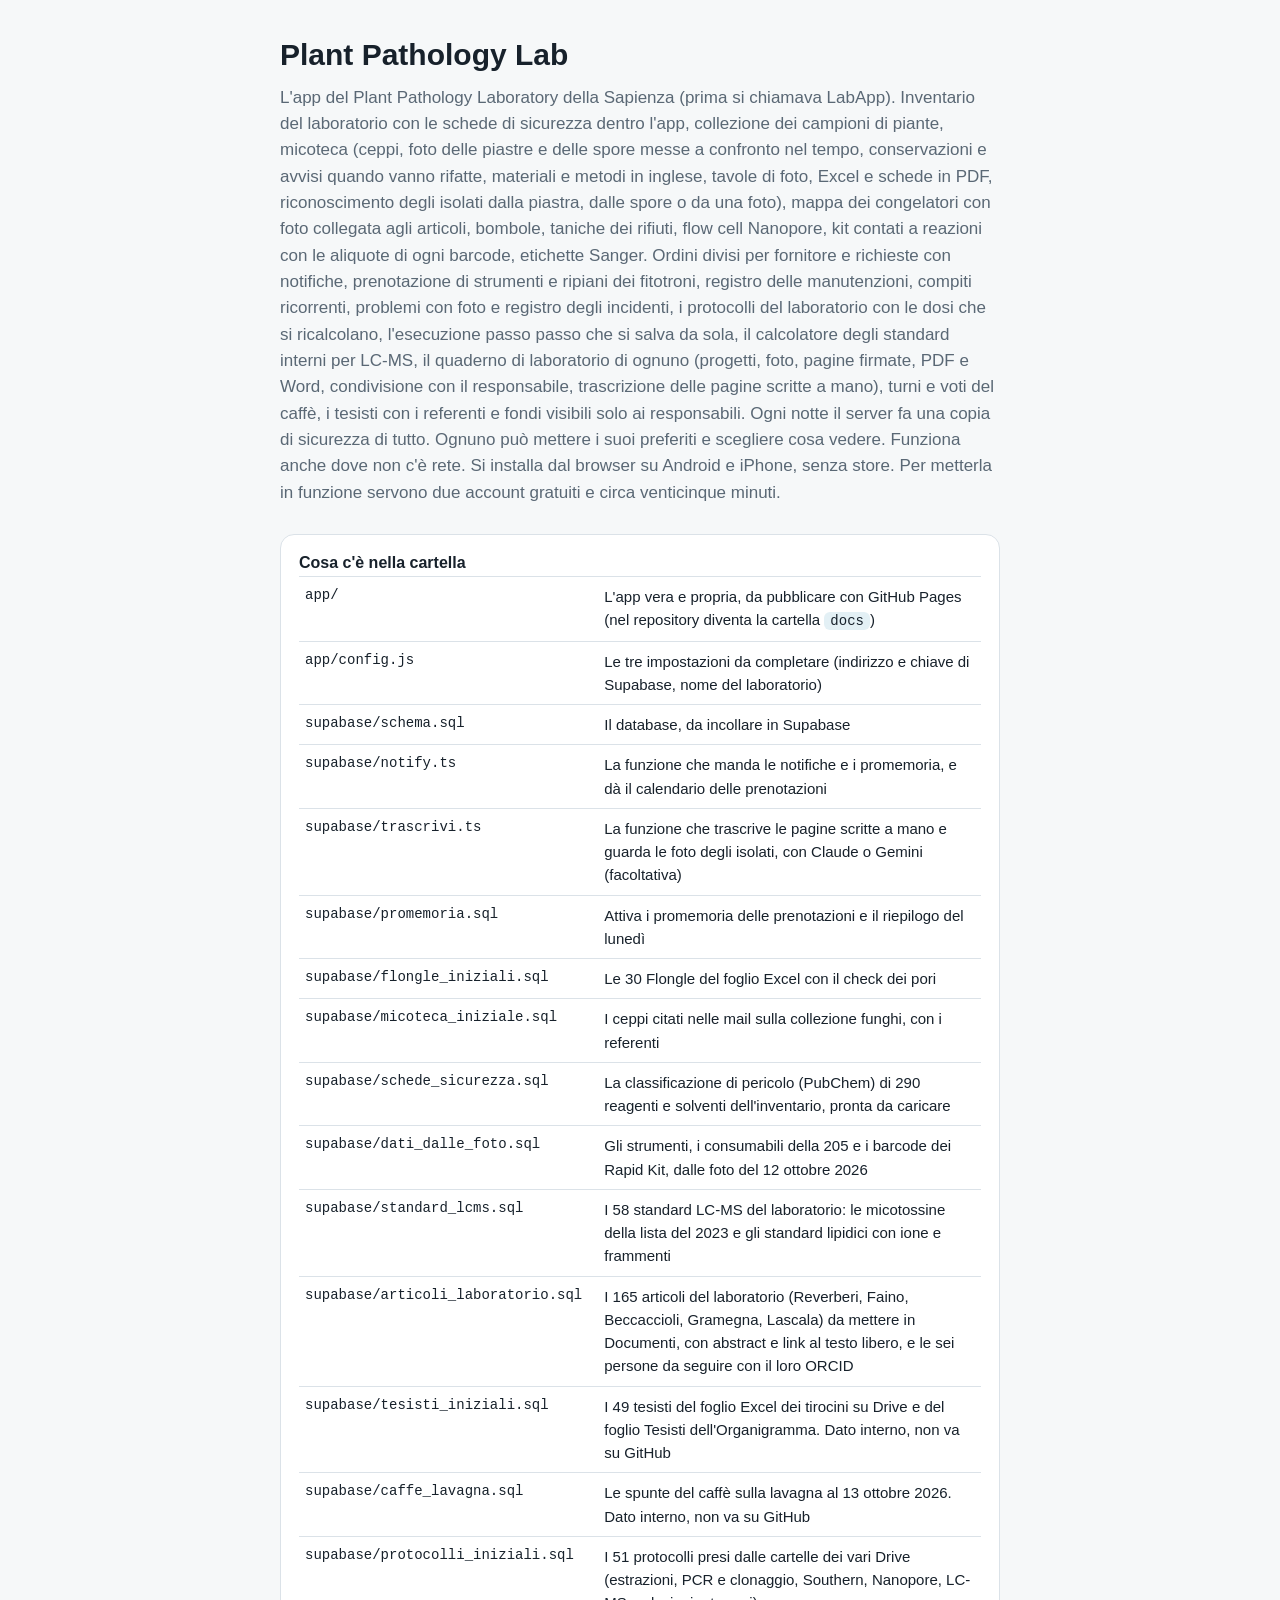
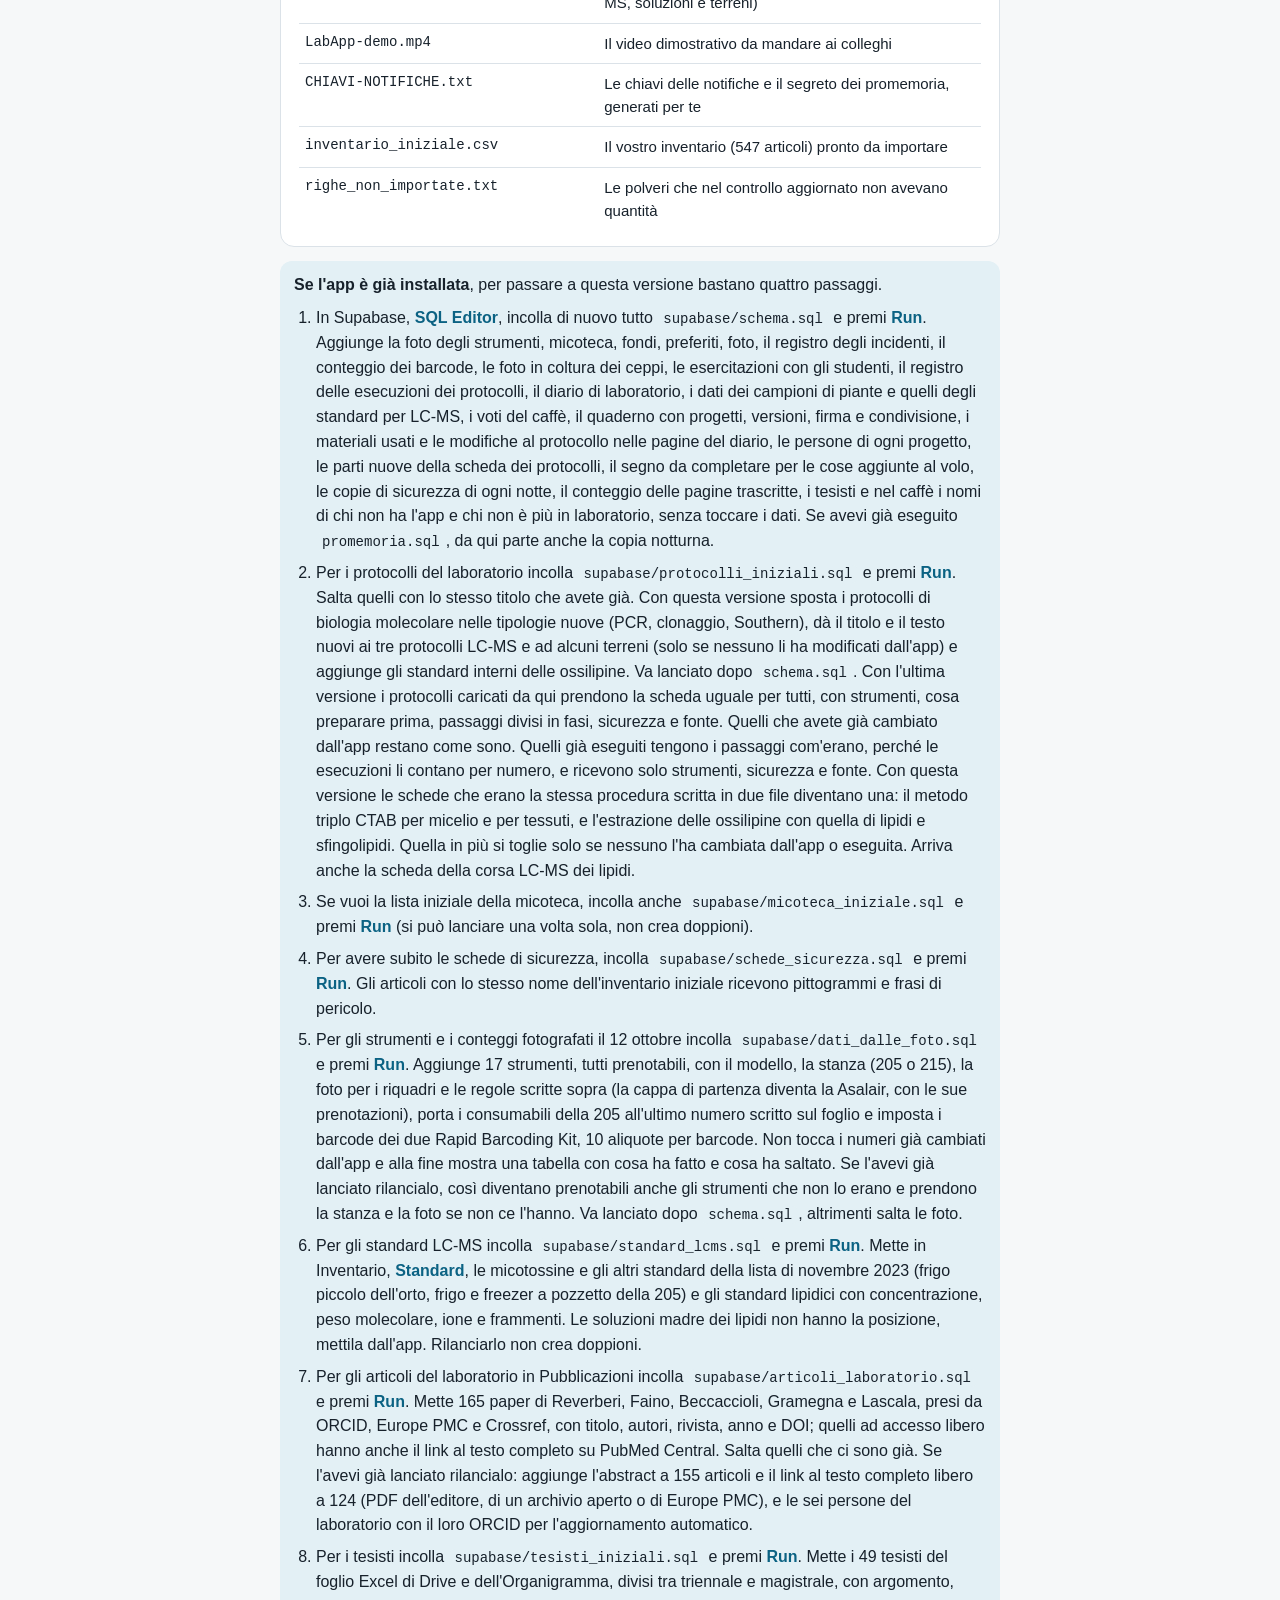
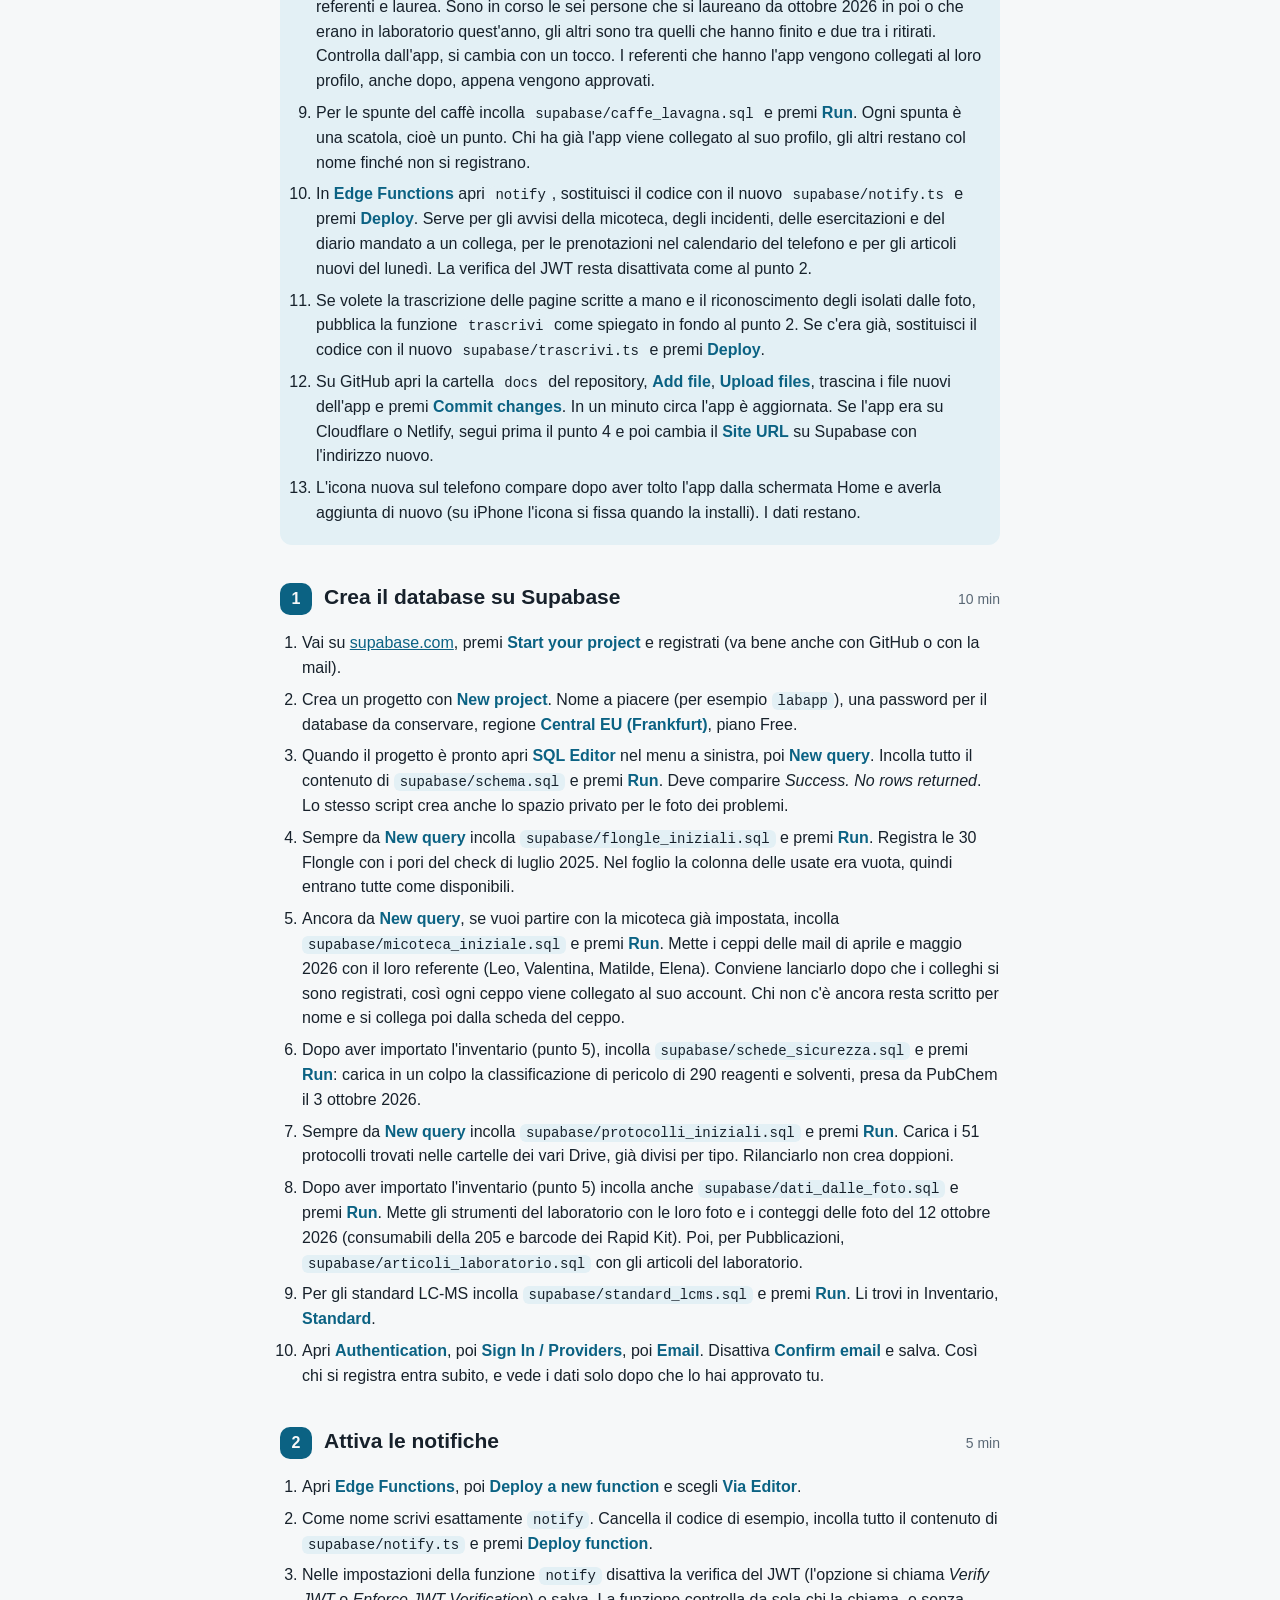
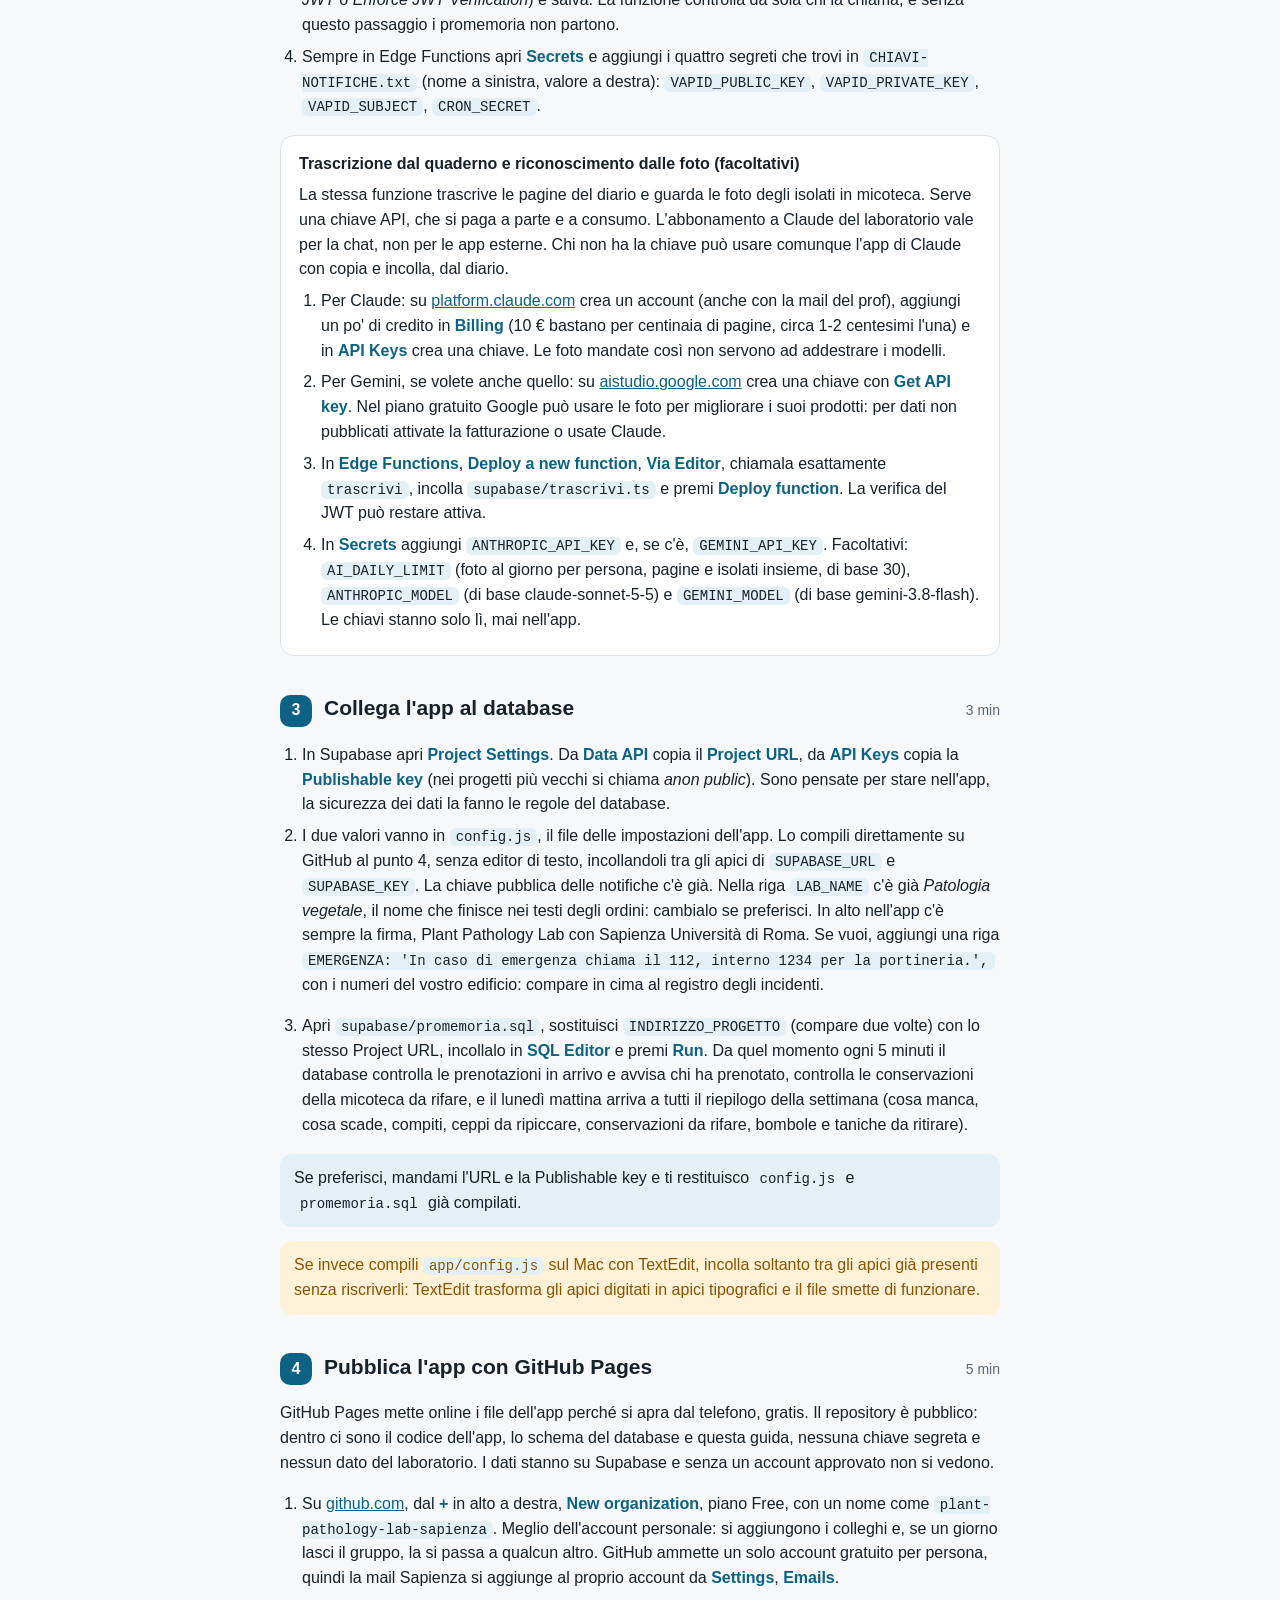
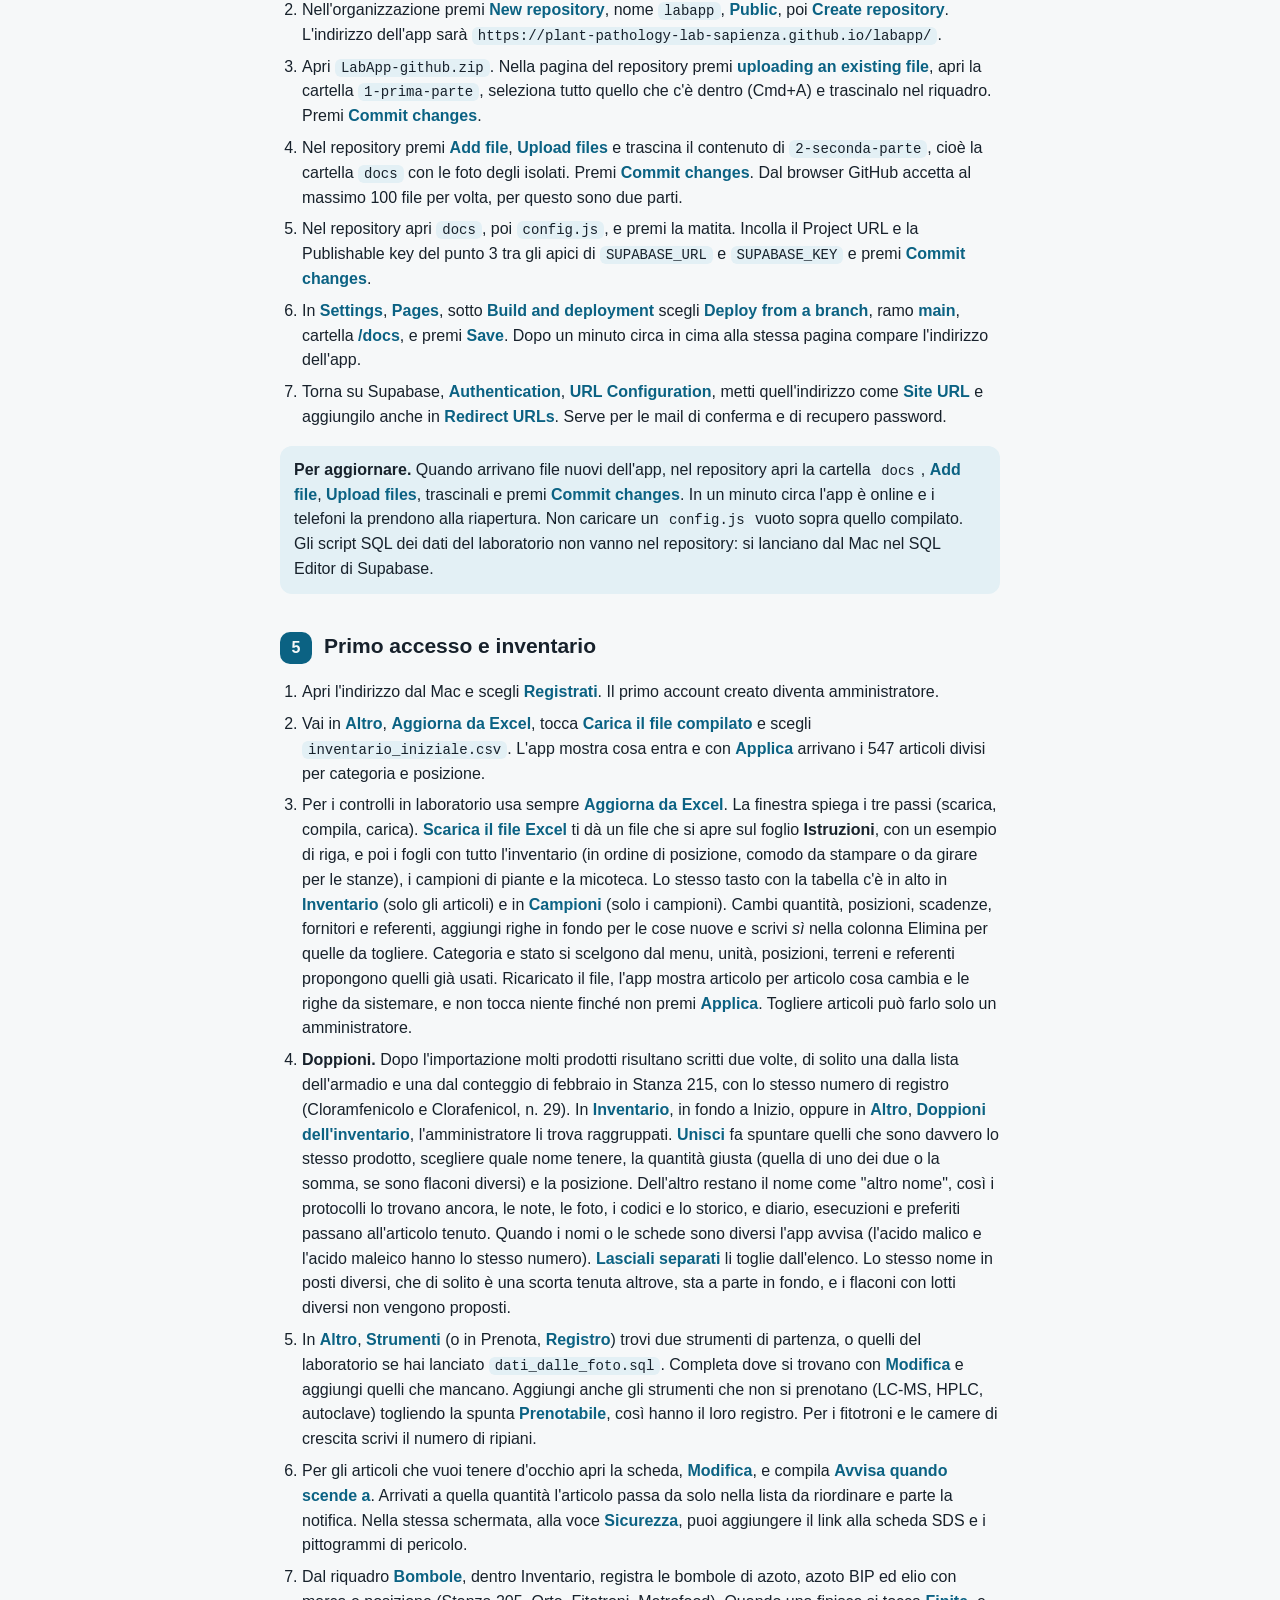
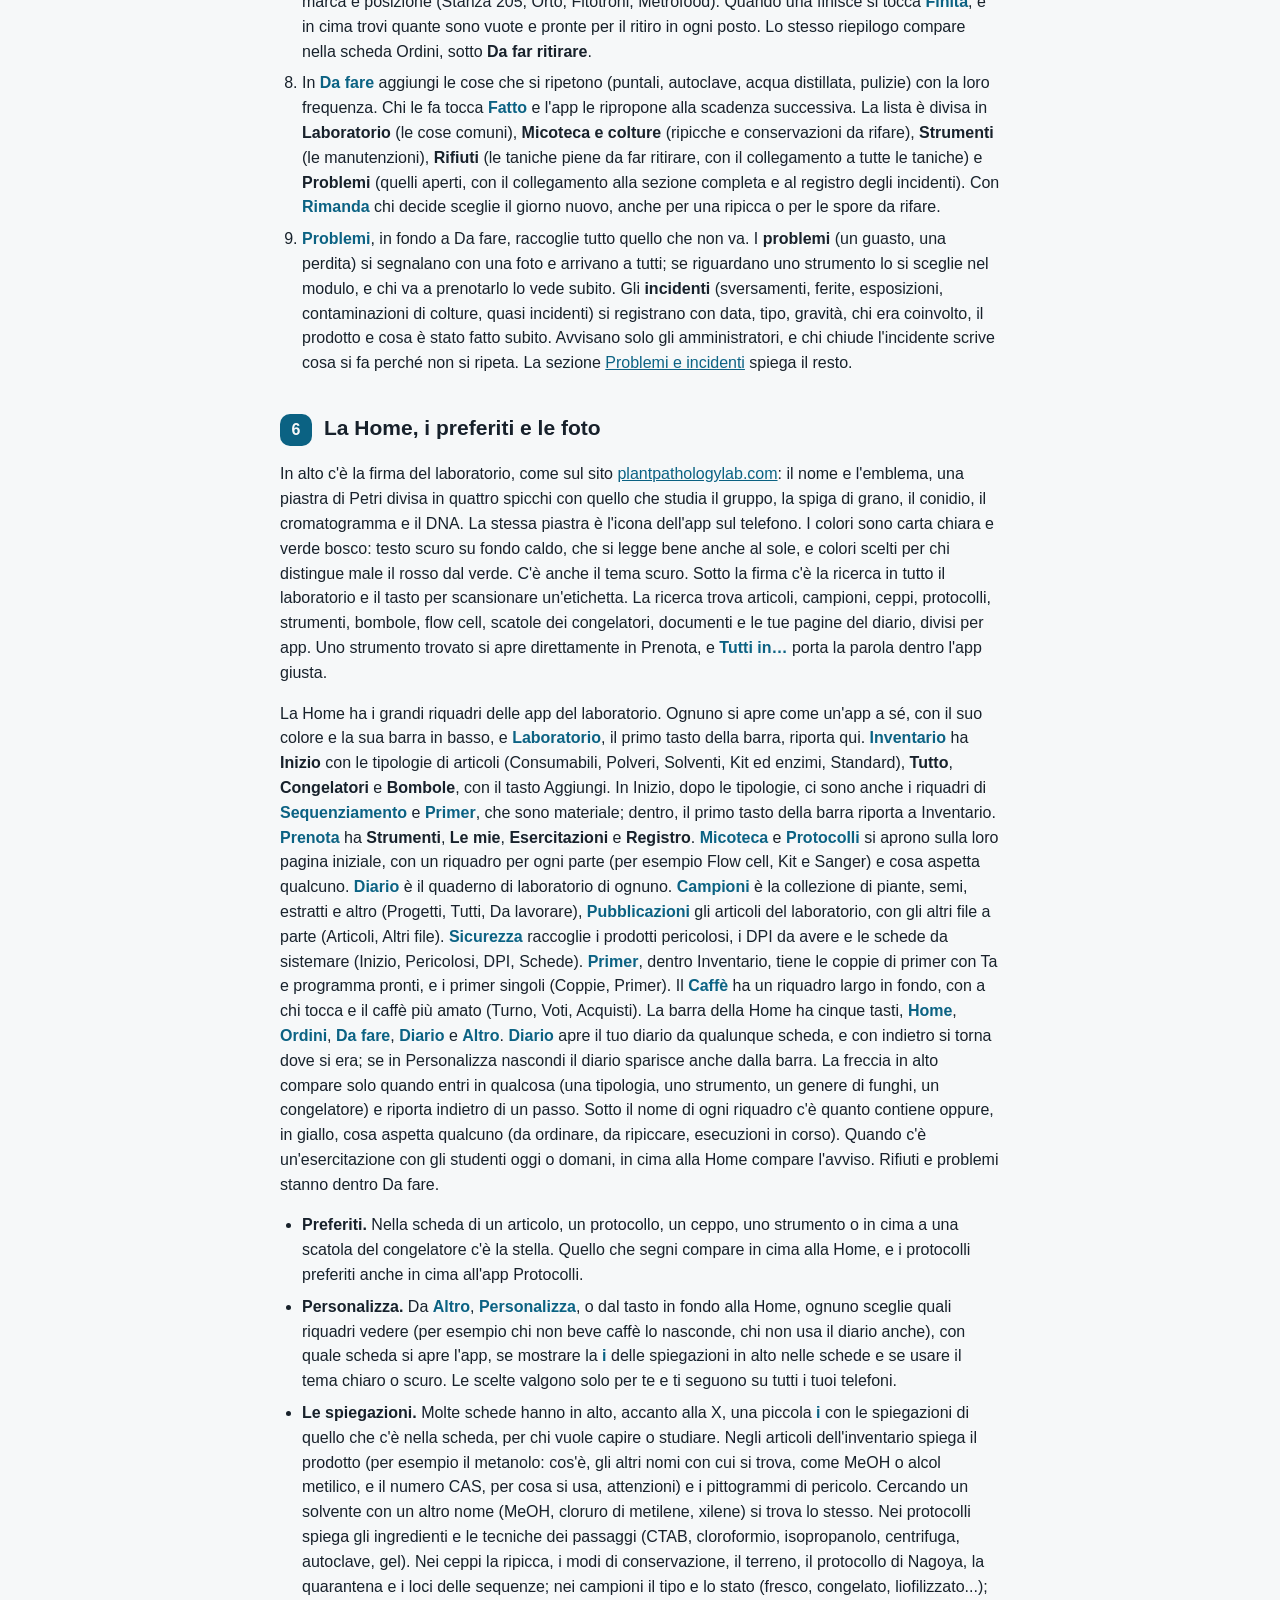
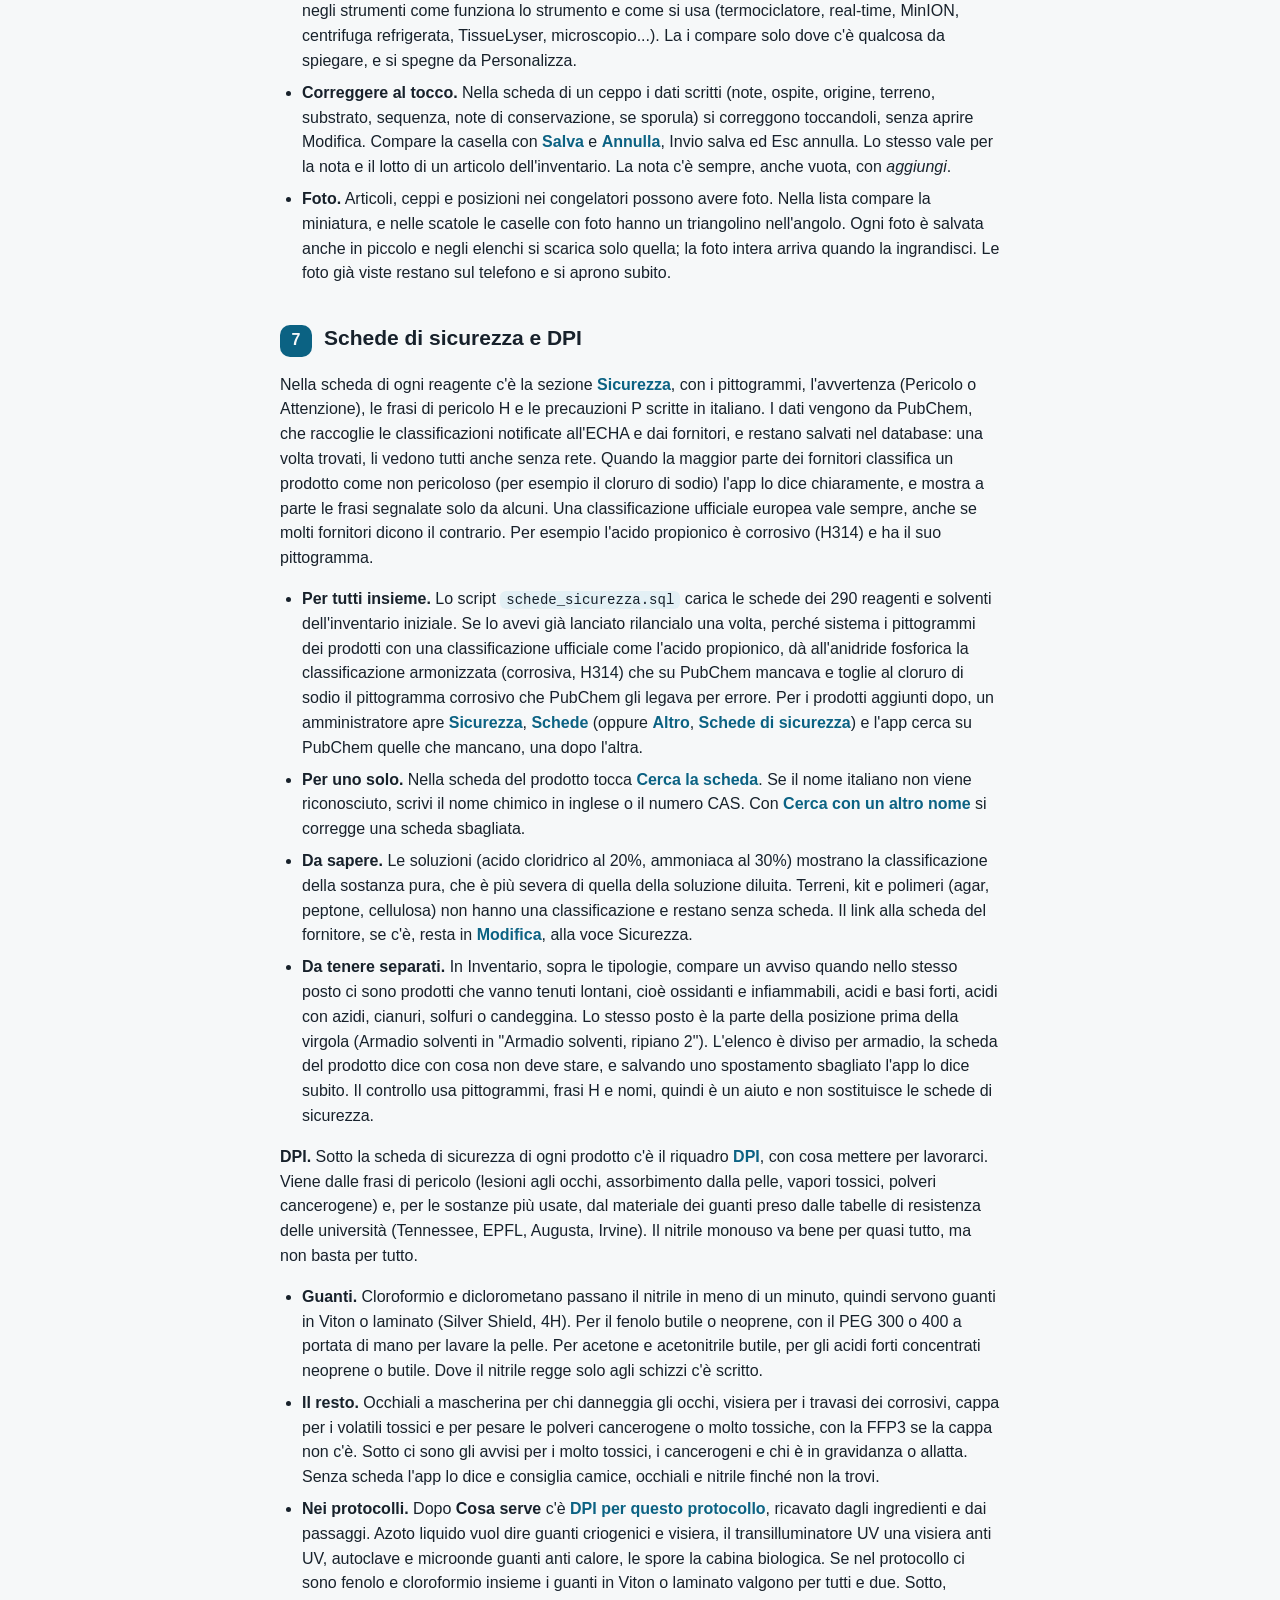
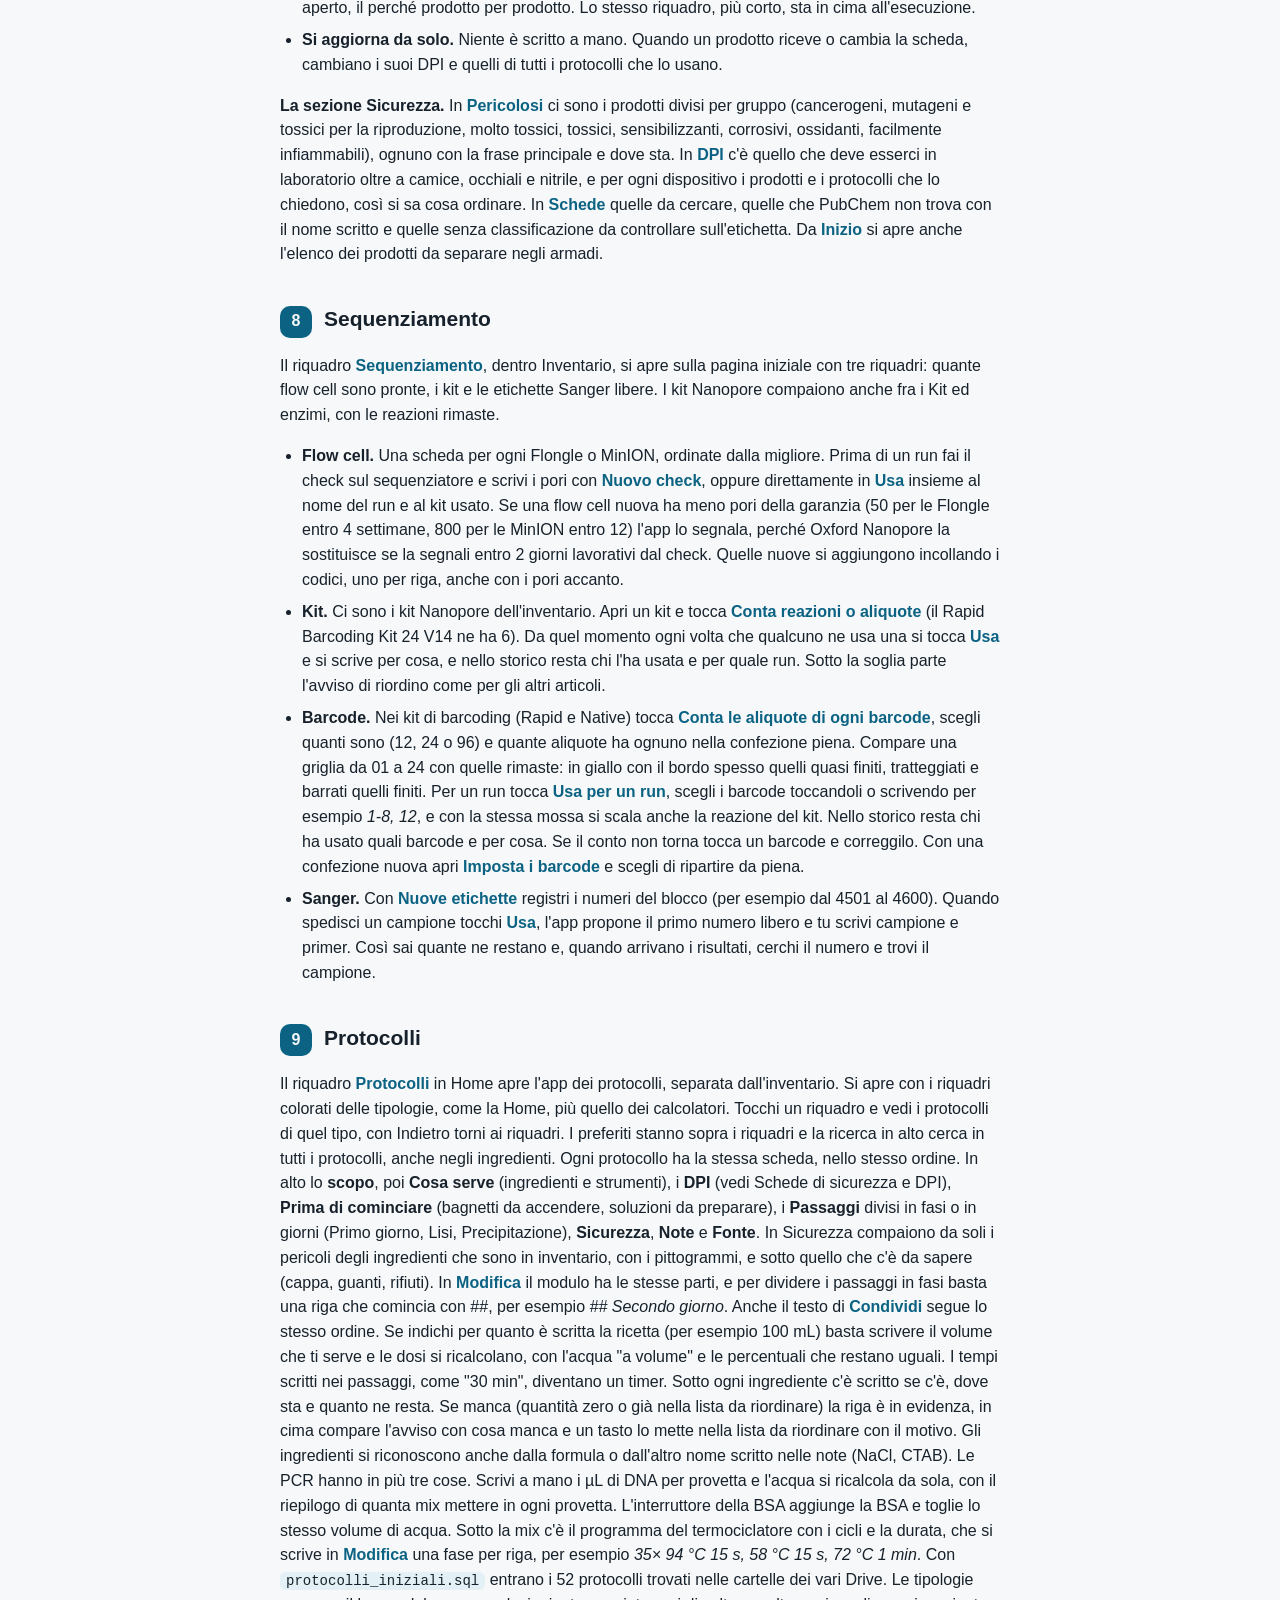
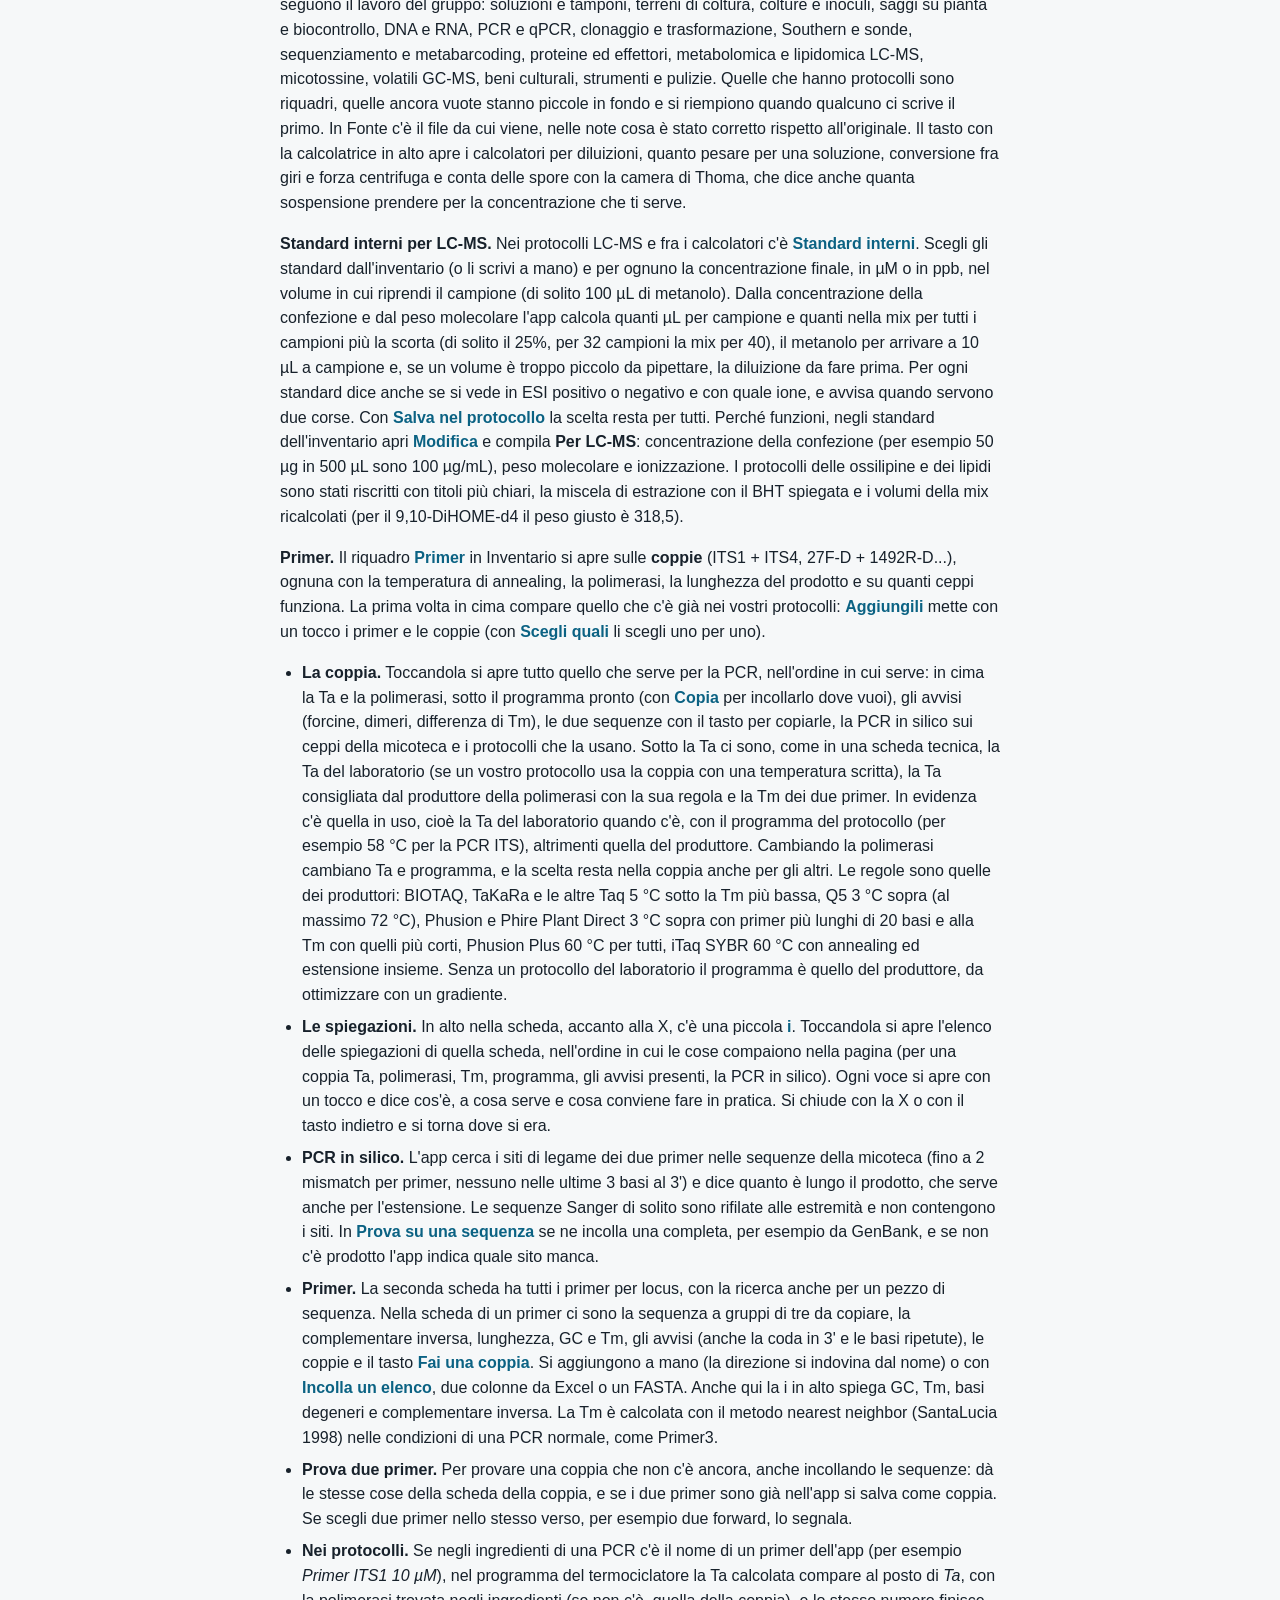
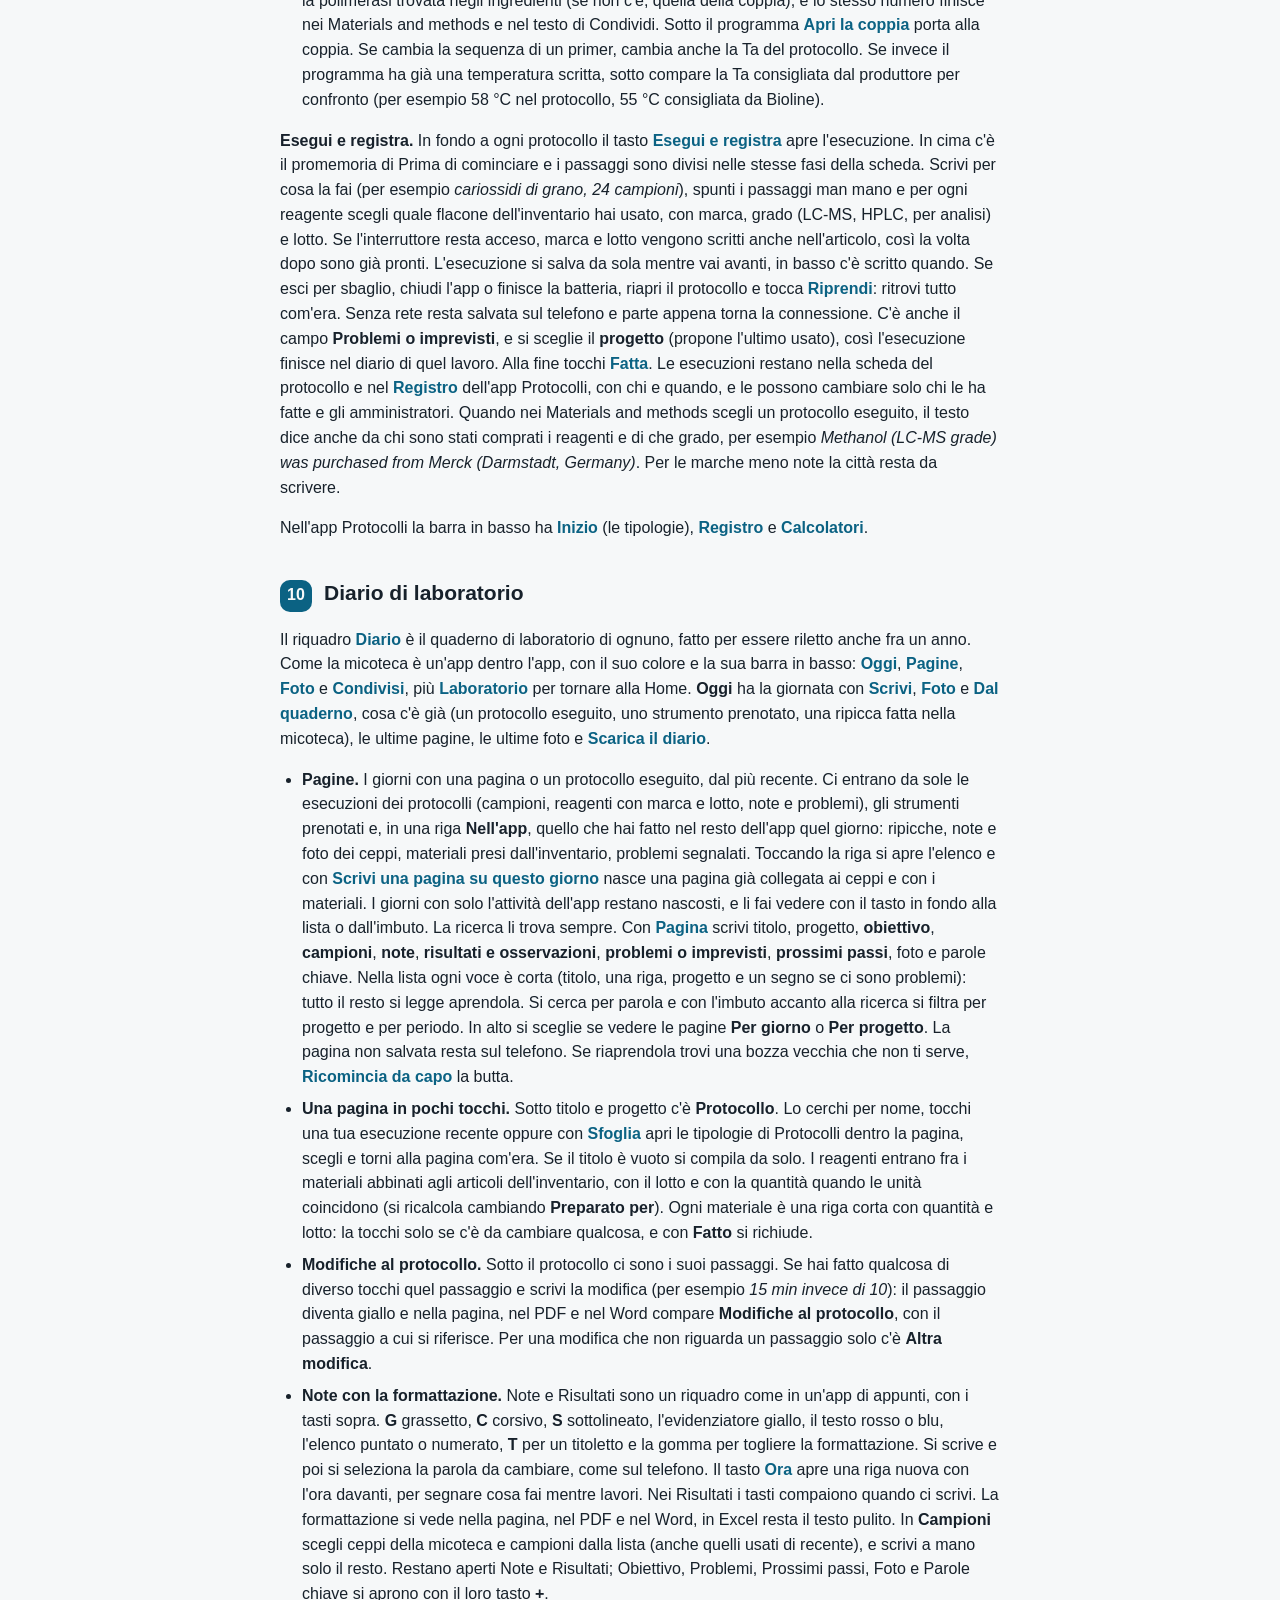
==== GUIDA.html @ 58ef21cd "1.0" ====
<!doctype html>
<html lang="it">
<head>
<meta charset="utf-8">
<meta name="viewport" content="width=device-width, initial-scale=1">
<title>Plant Pathology Lab, guida all'installazione</title>
<style>
  :root { --bg: #f6f8f9; --card: #ffffff; --text: #17212b; --muted: #5a6875; --line: #dbe2e8; --accent: #0b6283; --soft: #e3f0f5; --warn: #8a5300; --warn-soft: #fff2d9; }
  @media (prefers-color-scheme: dark) { :root { --bg: #10161b; --card: #182128; --text: #e7edf2; --muted: #9caab6; --line: #2b3741; --accent: #63b6d8; --soft: #16303c; --warn: #f0b860; --warn-soft: #382a12; } }
  * { box-sizing: border-box; }
  body { margin: 0; background: var(--bg); color: var(--text); font: 16px/1.55 -apple-system, BlinkMacSystemFont, "Segoe UI", Roboto, sans-serif; }
  main { max-width: 760px; margin: 0 auto; padding: 32px 20px 64px; }
  h1 { font-size: 30px; margin: 0 0 6px; }
  .lead { color: var(--muted); margin: 0 0 28px; font-size: 17px; }
  h2 { font-size: 21px; margin: 36px 0 12px; display: flex; gap: 12px; align-items: baseline; }
  h2 .n { flex: none; width: 32px; height: 32px; border-radius: 10px; background: var(--accent); color: var(--bg); display: inline-grid; place-items: center; font-size: 16px; }
  h2 .t { color: var(--muted); font-size: 14px; font-weight: 500; margin-left: auto; white-space: nowrap; }
  ol, ul { padding-left: 22px; }
  li { margin: 7px 0; }
  .card { background: var(--card); border: 1px solid var(--line); border-radius: 14px; padding: 16px 18px; margin: 14px 0; }
  .note { background: var(--warn-soft); color: var(--warn); border-radius: 12px; padding: 12px 14px; margin: 14px 0; }
  .tip { background: var(--soft); border-radius: 12px; padding: 12px 14px; margin: 14px 0; }
  code, kbd { font-family: ui-monospace, SFMono-Regular, Menlo, monospace; font-size: 14px; background: var(--soft); padding: 1px 6px; border-radius: 6px; }
  b.ui { font-weight: 600; color: var(--accent); }
  table { border-collapse: collapse; width: 100%; font-size: 15px; }
  td { border-top: 1px solid var(--line); padding: 8px 6px; vertical-align: top; }
  td:first-child { white-space: nowrap; font-family: ui-monospace, Menlo, monospace; font-size: 14px; padding-right: 16px; }
  a { color: var(--accent); }
</style>
</head>
<body>
<main>
  <h1>Plant Pathology Lab</h1>
  <p class="lead">L'app del Plant Pathology Laboratory della Sapienza (prima si chiamava LabApp). Inventario del laboratorio con le schede di sicurezza dentro l'app, collezione dei campioni di piante, micoteca (ceppi, foto delle piastre e delle spore messe a confronto nel tempo, conservazioni e avvisi quando vanno rifatte, materiali e metodi in inglese, tavole di foto, Excel e schede in PDF, riconoscimento degli isolati dalla piastra, dalle spore o da una foto), mappa dei congelatori con foto collegata agli articoli, bombole, taniche dei rifiuti, flow cell Nanopore, kit contati a reazioni con le aliquote di ogni barcode, etichette Sanger. Ordini divisi per fornitore e richieste con notifiche, prenotazione di strumenti e ripiani dei fitotroni, registro delle manutenzioni, compiti ricorrenti, problemi con foto e registro degli incidenti, i protocolli del laboratorio con le dosi che si ricalcolano, l'esecuzione passo passo che si salva da sola, il calcolatore degli standard interni per LC-MS, il quaderno di laboratorio di ognuno (progetti, foto, pagine firmate, PDF e Word, condivisione con il responsabile, trascrizione delle pagine scritte a mano), turni e voti del caffè, i tesisti con i referenti e fondi visibili solo ai responsabili. Ogni notte il server fa una copia di sicurezza di tutto. Ognuno può mettere i suoi preferiti e scegliere cosa vedere. Funziona anche dove non c'è rete. Si installa dal browser su Android e iPhone, senza store. Per metterla in funzione servono due account gratuiti e circa venticinque minuti.</p>

  <div class="card">
    <b>Cosa c'è nella cartella</b>
    <table>
      <tr><td>app/</td><td>L'app vera e propria, da pubblicare con GitHub Pages (nel repository diventa la cartella <code>docs</code>)</td></tr>
      <tr><td>app/config.js</td><td>Le tre impostazioni da completare (indirizzo e chiave di Supabase, nome del laboratorio)</td></tr>
      <tr><td>supabase/schema.sql</td><td>Il database, da incollare in Supabase</td></tr>
      <tr><td>supabase/notify.ts</td><td>La funzione che manda le notifiche e i promemoria, e dà il calendario delle prenotazioni</td></tr>
      <tr><td>supabase/trascrivi.ts</td><td>La funzione che trascrive le pagine scritte a mano e guarda le foto degli isolati, con Claude o Gemini (facoltativa)</td></tr>
      <tr><td>supabase/promemoria.sql</td><td>Attiva i promemoria delle prenotazioni e il riepilogo del lunedì</td></tr>
      <tr><td>supabase/flongle_iniziali.sql</td><td>Le 30 Flongle del foglio Excel con il check dei pori</td></tr>
      <tr><td>supabase/micoteca_iniziale.sql</td><td>I ceppi citati nelle mail sulla collezione funghi, con i referenti</td></tr>
      <tr><td>supabase/schede_sicurezza.sql</td><td>La classificazione di pericolo (PubChem) di 290 reagenti e solventi dell'inventario, pronta da caricare</td></tr>
      <tr><td>supabase/dati_dalle_foto.sql</td><td>Gli strumenti, i consumabili della 205 e i barcode dei Rapid Kit, dalle foto del 12 ottobre 2026</td></tr>
      <tr><td>supabase/standard_lcms.sql</td><td>I 58 standard LC-MS del laboratorio: le micotossine della lista del 2023 e gli standard lipidici con ione e frammenti</td></tr>
      <tr><td>supabase/articoli_laboratorio.sql</td><td>I 165 articoli del laboratorio (Reverberi, Faino, Beccaccioli, Gramegna, Lascala) da mettere in Documenti, con abstract e link al testo libero, e le sei persone da seguire con il loro ORCID</td></tr>
      <tr><td>supabase/tesisti_iniziali.sql</td><td>I 49 tesisti del foglio Excel dei tirocini su Drive e del foglio Tesisti dell'Organigramma. Dato interno, non va su GitHub</td></tr>
      <tr><td>supabase/caffe_lavagna.sql</td><td>Le spunte del caffè sulla lavagna al 13 ottobre 2026. Dato interno, non va su GitHub</td></tr>
      <tr><td>supabase/protocolli_iniziali.sql</td><td>I 51 protocolli presi dalle cartelle dei vari Drive (estrazioni, PCR e clonaggio, Southern, Nanopore, LC-MS, soluzioni e terreni)</td></tr>
      <tr><td>LabApp-demo.mp4</td><td>Il video dimostrativo da mandare ai colleghi</td></tr>
      <tr><td>CHIAVI-NOTIFICHE.txt</td><td>Le chiavi delle notifiche e il segreto dei promemoria, generati per te</td></tr>
      <tr><td>inventario_iniziale.csv</td><td>Il vostro inventario (547 articoli) pronto da importare</td></tr>
      <tr><td>righe_non_importate.txt</td><td>Le polveri che nel controllo aggiornato non avevano quantità</td></tr>
    </table>
  </div>

  <div class="tip"><b>Se l'app è già installata</b>, per passare a questa versione bastano quattro passaggi.
    <ol style="margin:8px 0 0">
      <li>In Supabase, <b class="ui">SQL Editor</b>, incolla di nuovo tutto <code>supabase/schema.sql</code> e premi <b class="ui">Run</b>. Aggiunge la foto degli strumenti, micoteca, fondi, preferiti, foto, il registro degli incidenti, il conteggio dei barcode, le foto in coltura dei ceppi, le esercitazioni con gli studenti, il registro delle esecuzioni dei protocolli, il diario di laboratorio, i dati dei campioni di piante e quelli degli standard per LC-MS, i voti del caffè, il quaderno con progetti, versioni, firma e condivisione, i materiali usati e le modifiche al protocollo nelle pagine del diario, le persone di ogni progetto, le parti nuove della scheda dei protocolli, il segno da completare per le cose aggiunte al volo, le copie di sicurezza di ogni notte, il conteggio delle pagine trascritte, i tesisti e nel caffè i nomi di chi non ha l'app e chi non è più in laboratorio, senza toccare i dati. Se avevi già eseguito <code>promemoria.sql</code>, da qui parte anche la copia notturna.</li>
      <li>Per i protocolli del laboratorio incolla <code>supabase/protocolli_iniziali.sql</code> e premi <b class="ui">Run</b>. Salta quelli con lo stesso titolo che avete già. Con questa versione sposta i protocolli di biologia molecolare nelle tipologie nuove (PCR, clonaggio, Southern), dà il titolo e il testo nuovi ai tre protocolli LC-MS e ad alcuni terreni (solo se nessuno li ha modificati dall'app) e aggiunge gli standard interni delle ossilipine. Va lanciato dopo <code>schema.sql</code>. Con l'ultima versione i protocolli caricati da qui prendono la scheda uguale per tutti, con strumenti, cosa preparare prima, passaggi divisi in fasi, sicurezza e fonte. Quelli che avete già cambiato dall'app restano come sono. Quelli già eseguiti tengono i passaggi com'erano, perché le esecuzioni li contano per numero, e ricevono solo strumenti, sicurezza e fonte. Con questa versione le schede che erano la stessa procedura scritta in due file diventano una: il metodo triplo CTAB per micelio e per tessuti, e l'estrazione delle ossilipine con quella di lipidi e sfingolipidi. Quella in più si toglie solo se nessuno l'ha cambiata dall'app o eseguita. Arriva anche la scheda della corsa LC-MS dei lipidi.</li>
      <li>Se vuoi la lista iniziale della micoteca, incolla anche <code>supabase/micoteca_iniziale.sql</code> e premi <b class="ui">Run</b> (si può lanciare una volta sola, non crea doppioni).</li>
      <li>Per avere subito le schede di sicurezza, incolla <code>supabase/schede_sicurezza.sql</code> e premi <b class="ui">Run</b>. Gli articoli con lo stesso nome dell'inventario iniziale ricevono pittogrammi e frasi di pericolo.</li>
      <li>Per gli strumenti e i conteggi fotografati il 12 ottobre incolla <code>supabase/dati_dalle_foto.sql</code> e premi <b class="ui">Run</b>. Aggiunge 17 strumenti, tutti prenotabili, con il modello, la stanza (205 o 215), la foto per i riquadri e le regole scritte sopra (la cappa di partenza diventa la Asalair, con le sue prenotazioni), porta i consumabili della 205 all'ultimo numero scritto sul foglio e imposta i barcode dei due Rapid Barcoding Kit, 10 aliquote per barcode. Non tocca i numeri già cambiati dall'app e alla fine mostra una tabella con cosa ha fatto e cosa ha saltato. Se l'avevi già lanciato rilancialo, così diventano prenotabili anche gli strumenti che non lo erano e prendono la stanza e la foto se non ce l'hanno. Va lanciato dopo <code>schema.sql</code>, altrimenti salta le foto.</li>
      <li>Per gli standard LC-MS incolla <code>supabase/standard_lcms.sql</code> e premi <b class="ui">Run</b>. Mette in Inventario, <b class="ui">Standard</b>, le micotossine e gli altri standard della lista di novembre 2023 (frigo piccolo dell'orto, frigo e freezer a pozzetto della 205) e gli standard lipidici con concentrazione, peso molecolare, ione e frammenti. Le soluzioni madre dei lipidi non hanno la posizione, mettila dall'app. Rilanciarlo non crea doppioni.</li>
      <li>Per gli articoli del laboratorio in Pubblicazioni incolla <code>supabase/articoli_laboratorio.sql</code> e premi <b class="ui">Run</b>. Mette 165 paper di Reverberi, Faino, Beccaccioli, Gramegna e Lascala, presi da ORCID, Europe PMC e Crossref, con titolo, autori, rivista, anno e DOI; quelli ad accesso libero hanno anche il link al testo completo su PubMed Central. Salta quelli che ci sono già. Se l'avevi già lanciato rilancialo: aggiunge l'abstract a 155 articoli e il link al testo completo libero a 124 (PDF dell'editore, di un archivio aperto o di Europe PMC), e le sei persone del laboratorio con il loro ORCID per l'aggiornamento automatico.</li>
      <li>Per i tesisti incolla <code>supabase/tesisti_iniziali.sql</code> e premi <b class="ui">Run</b>. Mette i 49 tesisti del foglio Excel di Drive e dell'Organigramma, divisi tra triennale e magistrale, con argomento, referenti e laurea. Sono in corso le sei persone che si laureano da ottobre 2026 in poi o che erano in laboratorio quest'anno, gli altri sono tra quelli che hanno finito e due tra i ritirati. Controlla dall'app, si cambia con un tocco. I referenti che hanno l'app vengono collegati al loro profilo, anche dopo, appena vengono approvati.</li>
      <li>Per le spunte del caffè incolla <code>supabase/caffe_lavagna.sql</code> e premi <b class="ui">Run</b>. Ogni spunta è una scatola, cioè un punto. Chi ha già l'app viene collegato al suo profilo, gli altri restano col nome finché non si registrano.</li>
      <li>In <b class="ui">Edge Functions</b> apri <code>notify</code>, sostituisci il codice con il nuovo <code>supabase/notify.ts</code> e premi <b class="ui">Deploy</b>. Serve per gli avvisi della micoteca, degli incidenti, delle esercitazioni e del diario mandato a un collega, per le prenotazioni nel calendario del telefono e per gli articoli nuovi del lunedì. La verifica del JWT resta disattivata come al punto 2.</li>
      <li>Se volete la trascrizione delle pagine scritte a mano e il riconoscimento degli isolati dalle foto, pubblica la funzione <code>trascrivi</code> come spiegato in fondo al punto 2. Se c'era già, sostituisci il codice con il nuovo <code>supabase/trascrivi.ts</code> e premi <b class="ui">Deploy</b>.</li>
      <li>Su GitHub apri la cartella <code>docs</code> del repository, <b class="ui">Add file</b>, <b class="ui">Upload files</b>, trascina i file nuovi dell'app e premi <b class="ui">Commit changes</b>. In un minuto circa l'app è aggiornata. Se l'app era su Cloudflare o Netlify, segui prima il punto 4 e poi cambia il <b class="ui">Site URL</b> su Supabase con l'indirizzo nuovo.</li>
      <li>L'icona nuova sul telefono compare dopo aver tolto l'app dalla schermata Home e averla aggiunta di nuovo (su iPhone l'icona si fissa quando la installi). I dati restano.</li>
    </ol></div>

  <h2><span class="n">1</span>Crea il database su Supabase <span class="t">10 min</span></h2>
  <ol>
    <li>Vai su <a href="https://supabase.com">supabase.com</a>, premi <b class="ui">Start your project</b> e registrati (va bene anche con GitHub o con la mail).</li>
    <li>Crea un progetto con <b class="ui">New project</b>. Nome a piacere (per esempio <code>labapp</code>), una password per il database da conservare, regione <b class="ui">Central EU (Frankfurt)</b>, piano Free.</li>
    <li>Quando il progetto è pronto apri <b class="ui">SQL Editor</b> nel menu a sinistra, poi <b class="ui">New query</b>. Incolla tutto il contenuto di <code>supabase/schema.sql</code> e premi <b class="ui">Run</b>. Deve comparire <i>Success. No rows returned</i>. Lo stesso script crea anche lo spazio privato per le foto dei problemi.</li>
    <li>Sempre da <b class="ui">New query</b> incolla <code>supabase/flongle_iniziali.sql</code> e premi <b class="ui">Run</b>. Registra le 30 Flongle con i pori del check di luglio 2025. Nel foglio la colonna delle usate era vuota, quindi entrano tutte come disponibili.</li>
    <li>Ancora da <b class="ui">New query</b>, se vuoi partire con la micoteca già impostata, incolla <code>supabase/micoteca_iniziale.sql</code> e premi <b class="ui">Run</b>. Mette i ceppi delle mail di aprile e maggio 2026 con il loro referente (Leo, Valentina, Matilde, Elena). Conviene lanciarlo dopo che i colleghi si sono registrati, così ogni ceppo viene collegato al suo account. Chi non c'è ancora resta scritto per nome e si collega poi dalla scheda del ceppo.</li>
    <li>Dopo aver importato l'inventario (punto 5), incolla <code>supabase/schede_sicurezza.sql</code> e premi <b class="ui">Run</b>: carica in un colpo la classificazione di pericolo di 290 reagenti e solventi, presa da PubChem il 3 ottobre 2026.</li>
    <li>Sempre da <b class="ui">New query</b> incolla <code>supabase/protocolli_iniziali.sql</code> e premi <b class="ui">Run</b>. Carica i 51 protocolli trovati nelle cartelle dei vari Drive, già divisi per tipo. Rilanciarlo non crea doppioni.</li>
    <li>Dopo aver importato l'inventario (punto 5) incolla anche <code>supabase/dati_dalle_foto.sql</code> e premi <b class="ui">Run</b>. Mette gli strumenti del laboratorio con le loro foto e i conteggi delle foto del 12 ottobre 2026 (consumabili della 205 e barcode dei Rapid Kit). Poi, per Pubblicazioni, <code>supabase/articoli_laboratorio.sql</code> con gli articoli del laboratorio.</li>
    <li>Per gli standard LC-MS incolla <code>supabase/standard_lcms.sql</code> e premi <b class="ui">Run</b>. Li trovi in Inventario, <b class="ui">Standard</b>.</li>
    <li>Apri <b class="ui">Authentication</b>, poi <b class="ui">Sign In / Providers</b>, poi <b class="ui">Email</b>. Disattiva <b class="ui">Confirm email</b> e salva. Così chi si registra entra subito, e vede i dati solo dopo che lo hai approvato tu.</li>
  </ol>

  <h2><span class="n">2</span>Attiva le notifiche <span class="t">5 min</span></h2>
  <ol>
    <li>Apri <b class="ui">Edge Functions</b>, poi <b class="ui">Deploy a new function</b> e scegli <b class="ui">Via Editor</b>.</li>
    <li>Come nome scrivi esattamente <code>notify</code>. Cancella il codice di esempio, incolla tutto il contenuto di <code>supabase/notify.ts</code> e premi <b class="ui">Deploy function</b>.</li>
    <li>Nelle impostazioni della funzione <code>notify</code> disattiva la verifica del JWT (l'opzione si chiama <i>Verify JWT</i> o <i>Enforce JWT Verification</i>) e salva. La funzione controlla da sola chi la chiama, e senza questo passaggio i promemoria non partono.</li>
    <li>Sempre in Edge Functions apri <b class="ui">Secrets</b> e aggiungi i quattro segreti che trovi in <code>CHIAVI-NOTIFICHE.txt</code> (nome a sinistra, valore a destra): <code>VAPID_PUBLIC_KEY</code>, <code>VAPID_PRIVATE_KEY</code>, <code>VAPID_SUBJECT</code>, <code>CRON_SECRET</code>.</li>
  </ol>
  <div class="card">
    <b>Trascrizione dal quaderno e riconoscimento dalle foto (facoltativi)</b>
    <p style="margin:6px 0">La stessa funzione trascrive le pagine del diario e guarda le foto degli isolati in micoteca. Serve una chiave API, che si paga a parte e a consumo. L'abbonamento a Claude del laboratorio vale per la chat, non per le app esterne. Chi non ha la chiave può usare comunque l'app di Claude con copia e incolla, dal diario.</p>
    <ol style="margin:0">
      <li>Per Claude: su <a href="https://platform.claude.com">platform.claude.com</a> crea un account (anche con la mail del prof), aggiungi un po' di credito in <b class="ui">Billing</b> (10 € bastano per centinaia di pagine, circa 1-2 centesimi l'una) e in <b class="ui">API Keys</b> crea una chiave. Le foto mandate così non servono ad addestrare i modelli.</li>
      <li>Per Gemini, se volete anche quello: su <a href="https://aistudio.google.com">aistudio.google.com</a> crea una chiave con <b class="ui">Get API key</b>. Nel piano gratuito Google può usare le foto per migliorare i suoi prodotti: per dati non pubblicati attivate la fatturazione o usate Claude.</li>
      <li>In <b class="ui">Edge Functions</b>, <b class="ui">Deploy a new function</b>, <b class="ui">Via Editor</b>, chiamala esattamente <code>trascrivi</code>, incolla <code>supabase/trascrivi.ts</code> e premi <b class="ui">Deploy function</b>. La verifica del JWT può restare attiva.</li>
      <li>In <b class="ui">Secrets</b> aggiungi <code>ANTHROPIC_API_KEY</code> e, se c'è, <code>GEMINI_API_KEY</code>. Facoltativi: <code>AI_DAILY_LIMIT</code> (foto al giorno per persona, pagine e isolati insieme, di base 30), <code>ANTHROPIC_MODEL</code> (di base claude-sonnet-5-5) e <code>GEMINI_MODEL</code> (di base gemini-3.8-flash). Le chiavi stanno solo lì, mai nell'app.</li>
    </ol>
  </div>

  <h2><span class="n">3</span>Collega l'app al database <span class="t">3 min</span></h2>
  <ol>
    <li>In Supabase apri <b class="ui">Project Settings</b>. Da <b class="ui">Data API</b> copia il <b class="ui">Project URL</b>, da <b class="ui">API Keys</b> copia la <b class="ui">Publishable key</b> (nei progetti più vecchi si chiama <i>anon public</i>). Sono pensate per stare nell'app, la sicurezza dei dati la fanno le regole del database.</li>
    <li>I due valori vanno in <code>config.js</code>, il file delle impostazioni dell'app. Lo compili direttamente su GitHub al punto 4, senza editor di testo, incollandoli tra gli apici di <code>SUPABASE_URL</code> e <code>SUPABASE_KEY</code>. La chiave pubblica delle notifiche c'è già. Nella riga <code>LAB_NAME</code> c'è già <i>Patologia vegetale</i>, il nome che finisce nei testi degli ordini: cambialo se preferisci. In alto nell'app c'è sempre la firma, Plant Pathology Lab con Sapienza Università di Roma. Se vuoi, aggiungi una riga <code>EMERGENZA: 'In caso di emergenza chiama il 112, interno 1234 per la portineria.',</code> con i numeri del vostro edificio: compare in cima al registro degli incidenti.</li>
  </ol>
  <ol start="3">
    <li>Apri <code>supabase/promemoria.sql</code>, sostituisci <code>INDIRIZZO_PROGETTO</code> (compare due volte) con lo stesso Project URL, incollalo in <b class="ui">SQL Editor</b> e premi <b class="ui">Run</b>. Da quel momento ogni 5 minuti il database controlla le prenotazioni in arrivo e avvisa chi ha prenotato, controlla le conservazioni della micoteca da rifare, e il lunedì mattina arriva a tutti il riepilogo della settimana (cosa manca, cosa scade, compiti, ceppi da ripiccare, conservazioni da rifare, bombole e taniche da ritirare).</li>
  </ol>
  <div class="tip">Se preferisci, mandami l'URL e la Publishable key e ti restituisco <code>config.js</code> e <code>promemoria.sql</code> già compilati.</div>
  <div class="note">Se invece compili <code>app/config.js</code> sul Mac con TextEdit, incolla soltanto tra gli apici già presenti senza riscriverli: TextEdit trasforma gli apici digitati in apici tipografici e il file smette di funzionare.</div>

  <h2><span class="n">4</span>Pubblica l'app con GitHub Pages <span class="t">5 min</span></h2>
  <p>GitHub Pages mette online i file dell'app perché si apra dal telefono, gratis. Il repository è pubblico: dentro ci sono il codice dell'app, lo schema del database e questa guida, nessuna chiave segreta e nessun dato del laboratorio. I dati stanno su Supabase e senza un account approvato non si vedono.</p>
  <ol>
    <li>Su <a href="https://github.com">github.com</a>, dal <b class="ui">+</b> in alto a destra, <b class="ui">New organization</b>, piano Free, con un nome come <code>plant-pathology-lab-sapienza</code>. Meglio dell'account personale: si aggiungono i colleghi e, se un giorno lasci il gruppo, la si passa a qualcun altro. GitHub ammette un solo account gratuito per persona, quindi la mail Sapienza si aggiunge al proprio account da <b class="ui">Settings</b>, <b class="ui">Emails</b>.</li>
    <li>Nell'organizzazione premi <b class="ui">New repository</b>, nome <code>labapp</code>, <b class="ui">Public</b>, poi <b class="ui">Create repository</b>. L'indirizzo dell'app sarà <code>https://plant-pathology-lab-sapienza.github.io/labapp/</code>.</li>
    <li>Apri <code>LabApp-github.zip</code>. Nella pagina del repository premi <b class="ui">uploading an existing file</b>, apri la cartella <code>1-prima-parte</code>, seleziona tutto quello che c'è dentro (Cmd+A) e trascinalo nel riquadro. Premi <b class="ui">Commit changes</b>.</li>
    <li>Nel repository premi <b class="ui">Add file</b>, <b class="ui">Upload files</b> e trascina il contenuto di <code>2-seconda-parte</code>, cioè la cartella <code>docs</code> con le foto degli isolati. Premi <b class="ui">Commit changes</b>. Dal browser GitHub accetta al massimo 100 file per volta, per questo sono due parti.</li>
    <li>Nel repository apri <code>docs</code>, poi <code>config.js</code>, e premi la matita. Incolla il Project URL e la Publishable key del punto 3 tra gli apici di <code>SUPABASE_URL</code> e <code>SUPABASE_KEY</code> e premi <b class="ui">Commit changes</b>.</li>
    <li>In <b class="ui">Settings</b>, <b class="ui">Pages</b>, sotto <b class="ui">Build and deployment</b> scegli <b class="ui">Deploy from a branch</b>, ramo <b class="ui">main</b>, cartella <b class="ui">/docs</b>, e premi <b class="ui">Save</b>. Dopo un minuto circa in cima alla stessa pagina compare l'indirizzo dell'app.</li>
    <li>Torna su Supabase, <b class="ui">Authentication</b>, <b class="ui">URL Configuration</b>, metti quell'indirizzo come <b class="ui">Site URL</b> e aggiungilo anche in <b class="ui">Redirect URLs</b>. Serve per le mail di conferma e di recupero password.</li>
  </ol>
  <div class="tip"><b>Per aggiornare.</b> Quando arrivano file nuovi dell'app, nel repository apri la cartella <code>docs</code>, <b class="ui">Add file</b>, <b class="ui">Upload files</b>, trascinali e premi <b class="ui">Commit changes</b>. In un minuto circa l'app è online e i telefoni la prendono alla riapertura. Non caricare un <code>config.js</code> vuoto sopra quello compilato. Gli script SQL dei dati del laboratorio non vanno nel repository: si lanciano dal Mac nel SQL Editor di Supabase.</div>

  <h2><span class="n">5</span>Primo accesso e inventario</h2>
  <ol>
    <li>Apri l'indirizzo dal Mac e scegli <b class="ui">Registrati</b>. Il primo account creato diventa amministratore.</li>
    <li>Vai in <b class="ui">Altro</b>, <b class="ui">Aggiorna da Excel</b>, tocca <b class="ui">Carica il file compilato</b> e scegli <code>inventario_iniziale.csv</code>. L'app mostra cosa entra e con <b class="ui">Applica</b> arrivano i 547 articoli divisi per categoria e posizione.</li>
    <li>Per i controlli in laboratorio usa sempre <b class="ui">Aggiorna da Excel</b>. La finestra spiega i tre passi (scarica, compila, carica). <b class="ui">Scarica il file Excel</b> ti dà un file che si apre sul foglio <b>Istruzioni</b>, con un esempio di riga, e poi i fogli con tutto l'inventario (in ordine di posizione, comodo da stampare o da girare per le stanze), i campioni di piante e la micoteca. Lo stesso tasto con la tabella c'è in alto in <b class="ui">Inventario</b> (solo gli articoli) e in <b class="ui">Campioni</b> (solo i campioni). Cambi quantità, posizioni, scadenze, fornitori e referenti, aggiungi righe in fondo per le cose nuove e scrivi <i>sì</i> nella colonna Elimina per quelle da togliere. Categoria e stato si scelgono dal menu, unità, posizioni, terreni e referenti propongono quelli già usati. Ricaricato il file, l'app mostra articolo per articolo cosa cambia e le righe da sistemare, e non tocca niente finché non premi <b class="ui">Applica</b>. Togliere articoli può farlo solo un amministratore.</li>
    <li><b>Doppioni.</b> Dopo l'importazione molti prodotti risultano scritti due volte, di solito una dalla lista dell'armadio e una dal conteggio di febbraio in Stanza 215, con lo stesso numero di registro (Cloramfenicolo e Clorafenicol, n. 29). In <b class="ui">Inventario</b>, in fondo a Inizio, oppure in <b class="ui">Altro</b>, <b class="ui">Doppioni dell'inventario</b>, l'amministratore li trova raggruppati. <b class="ui">Unisci</b> fa spuntare quelli che sono davvero lo stesso prodotto, scegliere quale nome tenere, la quantità giusta (quella di uno dei due o la somma, se sono flaconi diversi) e la posizione. Dell'altro restano il nome come "altro nome", così i protocolli lo trovano ancora, le note, le foto, i codici e lo storico, e diario, esecuzioni e preferiti passano all'articolo tenuto. Quando i nomi o le schede sono diversi l'app avvisa (l'acido malico e l'acido maleico hanno lo stesso numero). <b class="ui">Lasciali separati</b> li toglie dall'elenco. Lo stesso nome in posti diversi, che di solito è una scorta tenuta altrove, sta a parte in fondo, e i flaconi con lotti diversi non vengono proposti.</li>
    <li>In <b class="ui">Altro</b>, <b class="ui">Strumenti</b> (o in Prenota, <b class="ui">Registro</b>) trovi due strumenti di partenza, o quelli del laboratorio se hai lanciato <code>dati_dalle_foto.sql</code>. Completa dove si trovano con <b class="ui">Modifica</b> e aggiungi quelli che mancano. Aggiungi anche gli strumenti che non si prenotano (LC-MS, HPLC, autoclave) togliendo la spunta <b class="ui">Prenotabile</b>, così hanno il loro registro. Per i fitotroni e le camere di crescita scrivi il numero di ripiani.</li>
    <li>Per gli articoli che vuoi tenere d'occhio apri la scheda, <b class="ui">Modifica</b>, e compila <b class="ui">Avvisa quando scende a</b>. Arrivati a quella quantità l'articolo passa da solo nella lista da riordinare e parte la notifica. Nella stessa schermata, alla voce <b class="ui">Sicurezza</b>, puoi aggiungere il link alla scheda SDS e i pittogrammi di pericolo.</li>
    <li>Dal riquadro <b class="ui">Bombole</b>, dentro Inventario, registra le bombole di azoto, azoto BIP ed elio con marca e posizione (Stanza 205, Orto, Fitotroni, Metrofood). Quando una finisce si tocca <b class="ui">Finita</b>, e in cima trovi quante sono vuote e pronte per il ritiro in ogni posto. Lo stesso riepilogo compare nella scheda Ordini, sotto <b>Da far ritirare</b>.</li>
    <li>In <b class="ui">Da fare</b> aggiungi le cose che si ripetono (puntali, autoclave, acqua distillata, pulizie) con la loro frequenza. Chi le fa tocca <b class="ui">Fatto</b> e l'app le ripropone alla scadenza successiva. La lista è divisa in <b>Laboratorio</b> (le cose comuni), <b>Micoteca e colture</b> (ripicche e conservazioni da rifare), <b>Strumenti</b> (le manutenzioni), <b>Rifiuti</b> (le taniche piene da far ritirare, con il collegamento a tutte le taniche) e <b>Problemi</b> (quelli aperti, con il collegamento alla sezione completa e al registro degli incidenti). Con <b class="ui">Rimanda</b> chi decide sceglie il giorno nuovo, anche per una ripicca o per le spore da rifare.</li>
    <li><b class="ui">Problemi</b>, in fondo a Da fare, raccoglie tutto quello che non va. I <b>problemi</b> (un guasto, una perdita) si segnalano con una foto e arrivano a tutti; se riguardano uno strumento lo si sceglie nel modulo, e chi va a prenotarlo lo vede subito. Gli <b>incidenti</b> (sversamenti, ferite, esposizioni, contaminazioni di colture, quasi incidenti) si registrano con data, tipo, gravità, chi era coinvolto, il prodotto e cosa è stato fatto subito. Avvisano solo gli amministratori, e chi chiude l'incidente scrive cosa si fa perché non si ripeta. La sezione <a href="#problemi">Problemi e incidenti</a> spiega il resto.</li>
  </ol>

  <h2><span class="n">6</span>La Home, i preferiti e le foto</h2>
  <p>In alto c'è la firma del laboratorio, come sul sito <a href="https://plantpathologylab.com/">plantpathologylab.com</a>: il nome e l'emblema, una piastra di Petri divisa in quattro spicchi con quello che studia il gruppo, la spiga di grano, il conidio, il cromatogramma e il DNA. La stessa piastra è l'icona dell'app sul telefono. I colori sono carta chiara e verde bosco: testo scuro su fondo caldo, che si legge bene anche al sole, e colori scelti per chi distingue male il rosso dal verde. C'è anche il tema scuro. Sotto la firma c'è la ricerca in tutto il laboratorio e il tasto per scansionare un'etichetta. La ricerca trova articoli, campioni, ceppi, protocolli, strumenti, bombole, flow cell, scatole dei congelatori, documenti e le tue pagine del diario, divisi per app. Uno strumento trovato si apre direttamente in Prenota, e <b class="ui">Tutti in…</b> porta la parola dentro l'app giusta.</p>
  <p>La Home ha i grandi riquadri delle app del laboratorio. Ognuno si apre come un'app a sé, con il suo colore e la sua barra in basso, e <b class="ui">Laboratorio</b>, il primo tasto della barra, riporta qui. <b class="ui">Inventario</b> ha <b>Inizio</b> con le tipologie di articoli (Consumabili, Polveri, Solventi, Kit ed enzimi, Standard), <b>Tutto</b>, <b>Congelatori</b> e <b>Bombole</b>, con il tasto Aggiungi. In Inizio, dopo le tipologie, ci sono anche i riquadri di <b class="ui">Sequenziamento</b> e <b class="ui">Primer</b>, che sono materiale; dentro, il primo tasto della barra riporta a Inventario. <b class="ui">Prenota</b> ha <b>Strumenti</b>, <b>Le mie</b>, <b>Esercitazioni</b> e <b>Registro</b>. <b class="ui">Micoteca</b> e <b class="ui">Protocolli</b> si aprono sulla loro pagina iniziale, con un riquadro per ogni parte (per esempio Flow cell, Kit e Sanger) e cosa aspetta qualcuno. <b class="ui">Diario</b> è il quaderno di laboratorio di ognuno. <b class="ui">Campioni</b> è la collezione di piante, semi, estratti e altro (Progetti, Tutti, Da lavorare), <b class="ui">Pubblicazioni</b> gli articoli del laboratorio, con gli altri file a parte (Articoli, Altri file). <b class="ui">Sicurezza</b> raccoglie i prodotti pericolosi, i DPI da avere e le schede da sistemare (Inizio, Pericolosi, DPI, Schede). <b class="ui">Primer</b>, dentro Inventario, tiene le coppie di primer con Ta e programma pronti, e i primer singoli (Coppie, Primer). Il <b class="ui">Caffè</b> ha un riquadro largo in fondo, con a chi tocca e il caffè più amato (Turno, Voti, Acquisti). La barra della Home ha cinque tasti, <b class="ui">Home</b>, <b class="ui">Ordini</b>, <b class="ui">Da fare</b>, <b class="ui">Diario</b> e <b class="ui">Altro</b>. <b class="ui">Diario</b> apre il tuo diario da qualunque scheda, e con indietro si torna dove si era; se in Personalizza nascondi il diario sparisce anche dalla barra. La freccia in alto compare solo quando entri in qualcosa (una tipologia, uno strumento, un genere di funghi, un congelatore) e riporta indietro di un passo. Sotto il nome di ogni riquadro c'è quanto contiene oppure, in giallo, cosa aspetta qualcuno (da ordinare, da ripiccare, esecuzioni in corso). Quando c'è un'esercitazione con gli studenti oggi o domani, in cima alla Home compare l'avviso. Rifiuti e problemi stanno dentro Da fare.</p>
  <ul>
    <li><b>Preferiti.</b> Nella scheda di un articolo, un protocollo, un ceppo, uno strumento o in cima a una scatola del congelatore c'è la stella. Quello che segni compare in cima alla Home, e i protocolli preferiti anche in cima all'app Protocolli.</li>
    <li><b>Personalizza.</b> Da <b class="ui">Altro</b>, <b class="ui">Personalizza</b>, o dal tasto in fondo alla Home, ognuno sceglie quali riquadri vedere (per esempio chi non beve caffè lo nasconde, chi non usa il diario anche), con quale scheda si apre l'app, se mostrare la <b class="ui">i</b> delle spiegazioni in alto nelle schede e se usare il tema chiaro o scuro. Le scelte valgono solo per te e ti seguono su tutti i tuoi telefoni.</li>
    <li><b>Le spiegazioni.</b> Molte schede hanno in alto, accanto alla X, una piccola <b class="ui">i</b> con le spiegazioni di quello che c'è nella scheda, per chi vuole capire o studiare. Negli articoli dell'inventario spiega il prodotto (per esempio il metanolo: cos'è, gli altri nomi con cui si trova, come MeOH o alcol metilico, e il numero CAS, per cosa si usa, attenzioni) e i pittogrammi di pericolo. Cercando un solvente con un altro nome (MeOH, cloruro di metilene, xilene) si trova lo stesso. Nei protocolli spiega gli ingredienti e le tecniche dei passaggi (CTAB, cloroformio, isopropanolo, centrifuga, autoclave, gel). Nei ceppi la ripicca, i modi di conservazione, il terreno, il protocollo di Nagoya, la quarantena e i loci delle sequenze; nei campioni il tipo e lo stato (fresco, congelato, liofilizzato...); negli strumenti come funziona lo strumento e come si usa (termociclatore, real-time, MinION, centrifuga refrigerata, TissueLyser, microscopio...). La i compare solo dove c'è qualcosa da spiegare, e si spegne da Personalizza.</li>
    <li><b>Correggere al tocco.</b> Nella scheda di un ceppo i dati scritti (note, ospite, origine, terreno, substrato, sequenza, note di conservazione, se sporula) si correggono toccandoli, senza aprire Modifica. Compare la casella con <b class="ui">Salva</b> e <b class="ui">Annulla</b>, Invio salva ed Esc annulla. Lo stesso vale per la nota e il lotto di un articolo dell'inventario. La nota c'è sempre, anche vuota, con <i>aggiungi</i>.</li>
    <li><b>Foto.</b> Articoli, ceppi e posizioni nei congelatori possono avere foto. Nella lista compare la miniatura, e nelle scatole le caselle con foto hanno un triangolino nell'angolo. Ogni foto è salvata anche in piccolo e negli elenchi si scarica solo quella; la foto intera arriva quando la ingrandisci. Le foto già viste restano sul telefono e si aprono subito.</li>
  </ul>

  <h2><span class="n">7</span>Schede di sicurezza e DPI</h2>
  <p>Nella scheda di ogni reagente c'è la sezione <b class="ui">Sicurezza</b>, con i pittogrammi, l'avvertenza (Pericolo o Attenzione), le frasi di pericolo H e le precauzioni P scritte in italiano. I dati vengono da PubChem, che raccoglie le classificazioni notificate all'ECHA e dai fornitori, e restano salvati nel database: una volta trovati, li vedono tutti anche senza rete. Quando la maggior parte dei fornitori classifica un prodotto come non pericoloso (per esempio il cloruro di sodio) l'app lo dice chiaramente, e mostra a parte le frasi segnalate solo da alcuni. Una classificazione ufficiale europea vale sempre, anche se molti fornitori dicono il contrario. Per esempio l'acido propionico è corrosivo (H314) e ha il suo pittogramma.</p>
  <ul>
    <li><b>Per tutti insieme.</b> Lo script <code>schede_sicurezza.sql</code> carica le schede dei 290 reagenti e solventi dell'inventario iniziale. Se lo avevi già lanciato rilancialo una volta, perché sistema i pittogrammi dei prodotti con una classificazione ufficiale come l'acido propionico, dà all'anidride fosforica la classificazione armonizzata (corrosiva, H314) che su PubChem mancava e toglie al cloruro di sodio il pittogramma corrosivo che PubChem gli legava per errore. Per i prodotti aggiunti dopo, un amministratore apre <b class="ui">Sicurezza</b>, <b class="ui">Schede</b> (oppure <b class="ui">Altro</b>, <b class="ui">Schede di sicurezza</b>) e l'app cerca su PubChem quelle che mancano, una dopo l'altra.</li>
    <li><b>Per uno solo.</b> Nella scheda del prodotto tocca <b class="ui">Cerca la scheda</b>. Se il nome italiano non viene riconosciuto, scrivi il nome chimico in inglese o il numero CAS. Con <b class="ui">Cerca con un altro nome</b> si corregge una scheda sbagliata.</li>
    <li><b>Da sapere.</b> Le soluzioni (acido cloridrico al 20%, ammoniaca al 30%) mostrano la classificazione della sostanza pura, che è più severa di quella della soluzione diluita. Terreni, kit e polimeri (agar, peptone, cellulosa) non hanno una classificazione e restano senza scheda. Il link alla scheda del fornitore, se c'è, resta in <b class="ui">Modifica</b>, alla voce Sicurezza.</li>
    <li><b>Da tenere separati.</b> In Inventario, sopra le tipologie, compare un avviso quando nello stesso posto ci sono prodotti che vanno tenuti lontani, cioè ossidanti e infiammabili, acidi e basi forti, acidi con azidi, cianuri, solfuri o candeggina. Lo stesso posto è la parte della posizione prima della virgola (Armadio solventi in "Armadio solventi, ripiano 2"). L'elenco è diviso per armadio, la scheda del prodotto dice con cosa non deve stare, e salvando uno spostamento sbagliato l'app lo dice subito. Il controllo usa pittogrammi, frasi H e nomi, quindi è un aiuto e non sostituisce le schede di sicurezza.</li>
  </ul>
  <p><b>DPI.</b> Sotto la scheda di sicurezza di ogni prodotto c'è il riquadro <b class="ui">DPI</b>, con cosa mettere per lavorarci. Viene dalle frasi di pericolo (lesioni agli occhi, assorbimento dalla pelle, vapori tossici, polveri cancerogene) e, per le sostanze più usate, dal materiale dei guanti preso dalle tabelle di resistenza delle università (Tennessee, EPFL, Augusta, Irvine). Il nitrile monouso va bene per quasi tutto, ma non basta per tutto.</p>
  <ul>
    <li><b>Guanti.</b> Cloroformio e diclorometano passano il nitrile in meno di un minuto, quindi servono guanti in Viton o laminato (Silver Shield, 4H). Per il fenolo butile o neoprene, con il PEG 300 o 400 a portata di mano per lavare la pelle. Per acetone e acetonitrile butile, per gli acidi forti concentrati neoprene o butile. Dove il nitrile regge solo agli schizzi c'è scritto.</li>
    <li><b>Il resto.</b> Occhiali a mascherina per chi danneggia gli occhi, visiera per i travasi dei corrosivi, cappa per i volatili tossici e per pesare le polveri cancerogene o molto tossiche, con la FFP3 se la cappa non c'è. Sotto ci sono gli avvisi per i molto tossici, i cancerogeni e chi è in gravidanza o allatta. Senza scheda l'app lo dice e consiglia camice, occhiali e nitrile finché non la trovi.</li>
    <li><b>Nei protocolli.</b> Dopo <b>Cosa serve</b> c'è <b class="ui">DPI per questo protocollo</b>, ricavato dagli ingredienti e dai passaggi. Azoto liquido vuol dire guanti criogenici e visiera, il transilluminatore UV una visiera anti UV, autoclave e microonde guanti anti calore, le spore la cabina biologica. Se nel protocollo ci sono fenolo e cloroformio insieme i guanti in Viton o laminato valgono per tutti e due. Sotto, aperto, il perché prodotto per prodotto. Lo stesso riquadro, più corto, sta in cima all'esecuzione.</li>
    <li><b>Si aggiorna da solo.</b> Niente è scritto a mano. Quando un prodotto riceve o cambia la scheda, cambiano i suoi DPI e quelli di tutti i protocolli che lo usano.</li>
  </ul>
  <p><b>La sezione Sicurezza.</b> In <b class="ui">Pericolosi</b> ci sono i prodotti divisi per gruppo (cancerogeni, mutageni e tossici per la riproduzione, molto tossici, tossici, sensibilizzanti, corrosivi, ossidanti, facilmente infiammabili), ognuno con la frase principale e dove sta. In <b class="ui">DPI</b> c'è quello che deve esserci in laboratorio oltre a camice, occhiali e nitrile, e per ogni dispositivo i prodotti e i protocolli che lo chiedono, così si sa cosa ordinare. In <b class="ui">Schede</b> quelle da cercare, quelle che PubChem non trova con il nome scritto e quelle senza classificazione da controllare sull'etichetta. Da <b class="ui">Inizio</b> si apre anche l'elenco dei prodotti da separare negli armadi.</p>

  <h2><span class="n">8</span>Sequenziamento</h2>
  <p>Il riquadro <b class="ui">Sequenziamento</b>, dentro Inventario, si apre sulla pagina iniziale con tre riquadri: quante flow cell sono pronte, i kit e le etichette Sanger libere. I kit Nanopore compaiono anche fra i Kit ed enzimi, con le reazioni rimaste.</p>
  <ul>
    <li><b>Flow cell.</b> Una scheda per ogni Flongle o MinION, ordinate dalla migliore. Prima di un run fai il check sul sequenziatore e scrivi i pori con <b class="ui">Nuovo check</b>, oppure direttamente in <b class="ui">Usa</b> insieme al nome del run e al kit usato. Se una flow cell nuova ha meno pori della garanzia (50 per le Flongle entro 4 settimane, 800 per le MinION entro 12) l'app lo segnala, perché Oxford Nanopore la sostituisce se la segnali entro 2 giorni lavorativi dal check. Quelle nuove si aggiungono incollando i codici, uno per riga, anche con i pori accanto.</li>
    <li><b>Kit.</b> Ci sono i kit Nanopore dell'inventario. Apri un kit e tocca <b class="ui">Conta reazioni o aliquote</b> (il Rapid Barcoding Kit 24 V14 ne ha 6). Da quel momento ogni volta che qualcuno ne usa una si tocca <b class="ui">Usa</b> e si scrive per cosa, e nello storico resta chi l'ha usata e per quale run. Sotto la soglia parte l'avviso di riordino come per gli altri articoli.</li>
    <li><b>Barcode.</b> Nei kit di barcoding (Rapid e Native) tocca <b class="ui">Conta le aliquote di ogni barcode</b>, scegli quanti sono (12, 24 o 96) e quante aliquote ha ognuno nella confezione piena. Compare una griglia da 01 a 24 con quelle rimaste: in giallo con il bordo spesso quelli quasi finiti, tratteggiati e barrati quelli finiti. Per un run tocca <b class="ui">Usa per un run</b>, scegli i barcode toccandoli o scrivendo per esempio <i>1-8, 12</i>, e con la stessa mossa si scala anche la reazione del kit. Nello storico resta chi ha usato quali barcode e per cosa. Se il conto non torna tocca un barcode e correggilo. Con una confezione nuova apri <b class="ui">Imposta i barcode</b> e scegli di ripartire da piena.</li>
    <li><b>Sanger.</b> Con <b class="ui">Nuove etichette</b> registri i numeri del blocco (per esempio dal 4501 al 4600). Quando spedisci un campione tocchi <b class="ui">Usa</b>, l'app propone il primo numero libero e tu scrivi campione e primer. Così sai quante ne restano e, quando arrivano i risultati, cerchi il numero e trovi il campione.</li>
  </ul>

  <h2><span class="n">9</span>Protocolli</h2>
  <p>Il riquadro <b class="ui">Protocolli</b> in Home apre l'app dei protocolli, separata dall'inventario. Si apre con i riquadri colorati delle tipologie, come la Home, più quello dei calcolatori. Tocchi un riquadro e vedi i protocolli di quel tipo, con Indietro torni ai riquadri. I preferiti stanno sopra i riquadri e la ricerca in alto cerca in tutti i protocolli, anche negli ingredienti. Ogni protocollo ha la stessa scheda, nello stesso ordine. In alto lo <b>scopo</b>, poi <b>Cosa serve</b> (ingredienti e strumenti), i <b>DPI</b> (vedi Schede di sicurezza e DPI), <b>Prima di cominciare</b> (bagnetti da accendere, soluzioni da preparare), i <b>Passaggi</b> divisi in fasi o in giorni (Primo giorno, Lisi, Precipitazione), <b>Sicurezza</b>, <b>Note</b> e <b>Fonte</b>. In Sicurezza compaiono da soli i pericoli degli ingredienti che sono in inventario, con i pittogrammi, e sotto quello che c'è da sapere (cappa, guanti, rifiuti). In <b class="ui">Modifica</b> il modulo ha le stesse parti, e per dividere i passaggi in fasi basta una riga che comincia con ##, per esempio <i>## Secondo giorno</i>. Anche il testo di <b class="ui">Condividi</b> segue lo stesso ordine. Se indichi per quanto è scritta la ricetta (per esempio 100 mL) basta scrivere il volume che ti serve e le dosi si ricalcolano, con l'acqua "a volume" e le percentuali che restano uguali. I tempi scritti nei passaggi, come "30 min", diventano un timer. Sotto ogni ingrediente c'è scritto se c'è, dove sta e quanto ne resta. Se manca (quantità zero o già nella lista da riordinare) la riga è in evidenza, in cima compare l'avviso con cosa manca e un tasto lo mette nella lista da riordinare con il motivo. Gli ingredienti si riconoscono anche dalla formula o dall'altro nome scritto nelle note (NaCl, CTAB). Le PCR hanno in più tre cose. Scrivi a mano i µL di DNA per provetta e l'acqua si ricalcola da sola, con il riepilogo di quanta mix mettere in ogni provetta. L'interruttore della BSA aggiunge la BSA e toglie lo stesso volume di acqua. Sotto la mix c'è il programma del termociclatore con i cicli e la durata, che si scrive in <b class="ui">Modifica</b> una fase per riga, per esempio <i>35× 94 °C 15 s, 58 °C 15 s, 72 °C 1 min</i>. Con <code>protocolli_iniziali.sql</code> entrano i 52 protocolli trovati nelle cartelle dei vari Drive. Le tipologie seguono il lavoro del gruppo: soluzioni e tamponi, terreni di coltura, colture e inoculi, saggi su pianta e biocontrollo, DNA e RNA, PCR e qPCR, clonaggio e trasformazione, Southern e sonde, sequenziamento e metabarcoding, proteine ed effettori, metabolomica e lipidomica LC-MS, micotossine, volatili GC-MS, beni culturali, strumenti e pulizie. Quelle che hanno protocolli sono riquadri, quelle ancora vuote stanno piccole in fondo e si riempiono quando qualcuno ci scrive il primo. In Fonte c'è il file da cui viene, nelle note cosa è stato corretto rispetto all'originale. Il tasto con la calcolatrice in alto apre i calcolatori per diluizioni, quanto pesare per una soluzione, conversione fra giri e forza centrifuga e conta delle spore con la camera di Thoma, che dice anche quanta sospensione prendere per la concentrazione che ti serve.</p>

  <p><b>Standard interni per LC-MS.</b> Nei protocolli LC-MS e fra i calcolatori c'è <b class="ui">Standard interni</b>. Scegli gli standard dall'inventario (o li scrivi a mano) e per ognuno la concentrazione finale, in µM o in ppb, nel volume in cui riprendi il campione (di solito 100 µL di metanolo). Dalla concentrazione della confezione e dal peso molecolare l'app calcola quanti µL per campione e quanti nella mix per tutti i campioni più la scorta (di solito il 25%, per 32 campioni la mix per 40), il metanolo per arrivare a 10 µL a campione e, se un volume è troppo piccolo da pipettare, la diluizione da fare prima. Per ogni standard dice anche se si vede in ESI positivo o negativo e con quale ione, e avvisa quando servono due corse. Con <b class="ui">Salva nel protocollo</b> la scelta resta per tutti. Perché funzioni, negli standard dell'inventario apri <b class="ui">Modifica</b> e compila <b>Per LC-MS</b>: concentrazione della confezione (per esempio 50 µg in 500 µL sono 100 µg/mL), peso molecolare e ionizzazione. I protocolli delle ossilipine e dei lipidi sono stati riscritti con titoli più chiari, la miscela di estrazione con il BHT spiegata e i volumi della mix ricalcolati (per il 9,10-DiHOME-d4 il peso giusto è 318,5).</p>

  <p><b>Primer.</b> Il riquadro <b class="ui">Primer</b> in Inventario si apre sulle <b>coppie</b> (ITS1 + ITS4, 27F-D + 1492R-D...), ognuna con la temperatura di annealing, la polimerasi, la lunghezza del prodotto e su quanti ceppi funziona. La prima volta in cima compare quello che c'è già nei vostri protocolli: <b class="ui">Aggiungili</b> mette con un tocco i primer e le coppie (con <b class="ui">Scegli quali</b> li scegli uno per uno).</p>
  <ul>
    <li><b>La coppia.</b> Toccandola si apre tutto quello che serve per la PCR, nell'ordine in cui serve: in cima la Ta e la polimerasi, sotto il programma pronto (con <b class="ui">Copia</b> per incollarlo dove vuoi), gli avvisi (forcine, dimeri, differenza di Tm), le due sequenze con il tasto per copiarle, la PCR in silico sui ceppi della micoteca e i protocolli che la usano. Sotto la Ta ci sono, come in una scheda tecnica, la Ta del laboratorio (se un vostro protocollo usa la coppia con una temperatura scritta), la Ta consigliata dal produttore della polimerasi con la sua regola e la Tm dei due primer. In evidenza c'è quella in uso, cioè la Ta del laboratorio quando c'è, con il programma del protocollo (per esempio 58 °C per la PCR ITS), altrimenti quella del produttore. Cambiando la polimerasi cambiano Ta e programma, e la scelta resta nella coppia anche per gli altri. Le regole sono quelle dei produttori: BIOTAQ, TaKaRa e le altre Taq 5 °C sotto la Tm più bassa, Q5 3 °C sopra (al massimo 72 °C), Phusion e Phire Plant Direct 3 °C sopra con primer più lunghi di 20 basi e alla Tm con quelli più corti, Phusion Plus 60 °C per tutti, iTaq SYBR 60 °C con annealing ed estensione insieme. Senza un protocollo del laboratorio il programma è quello del produttore, da ottimizzare con un gradiente.</li>
    <li><b>Le spiegazioni.</b> In alto nella scheda, accanto alla X, c'è una piccola <b class="ui">i</b>. Toccandola si apre l'elenco delle spiegazioni di quella scheda, nell'ordine in cui le cose compaiono nella pagina (per una coppia Ta, polimerasi, Tm, programma, gli avvisi presenti, la PCR in silico). Ogni voce si apre con un tocco e dice cos'è, a cosa serve e cosa conviene fare in pratica. Si chiude con la X o con il tasto indietro e si torna dove si era.</li>
    <li><b>PCR in silico.</b> L'app cerca i siti di legame dei due primer nelle sequenze della micoteca (fino a 2 mismatch per primer, nessuno nelle ultime 3 basi al 3') e dice quanto è lungo il prodotto, che serve anche per l'estensione. Le sequenze Sanger di solito sono rifilate alle estremità e non contengono i siti. In <b class="ui">Prova su una sequenza</b> se ne incolla una completa, per esempio da GenBank, e se non c'è prodotto l'app indica quale sito manca.</li>
    <li><b>Primer.</b> La seconda scheda ha tutti i primer per locus, con la ricerca anche per un pezzo di sequenza. Nella scheda di un primer ci sono la sequenza a gruppi di tre da copiare, la complementare inversa, lunghezza, GC e Tm, gli avvisi (anche la coda in 3' e le basi ripetute), le coppie e il tasto <b class="ui">Fai una coppia</b>. Si aggiungono a mano (la direzione si indovina dal nome) o con <b class="ui">Incolla un elenco</b>, due colonne da Excel o un FASTA. Anche qui la i in alto spiega GC, Tm, basi degeneri e complementare inversa. La Tm è calcolata con il metodo nearest neighbor (SantaLucia 1998) nelle condizioni di una PCR normale, come Primer3.</li>
    <li><b>Prova due primer.</b> Per provare una coppia che non c'è ancora, anche incollando le sequenze: dà le stesse cose della scheda della coppia, e se i due primer sono già nell'app si salva come coppia. Se scegli due primer nello stesso verso, per esempio due forward, lo segnala.</li>
    <li><b>Nei protocolli.</b> Se negli ingredienti di una PCR c'è il nome di un primer dell'app (per esempio <i>Primer ITS1 10 µM</i>), nel programma del termociclatore la Ta calcolata compare al posto di <i>Ta</i>, con la polimerasi trovata negli ingredienti (se non c'è, quella della coppia), e lo stesso numero finisce nei Materials and methods e nel testo di Condividi. Sotto il programma <b class="ui">Apri la coppia</b> porta alla coppia. Se cambia la sequenza di un primer, cambia anche la Ta del protocollo. Se invece il programma ha già una temperatura scritta, sotto compare la Ta consigliata dal produttore per confronto (per esempio 58 °C nel protocollo, 55 °C consigliata da Bioline).</li>
  </ul>

  <p><b>Esegui e registra.</b> In fondo a ogni protocollo il tasto <b class="ui">Esegui e registra</b> apre l'esecuzione. In cima c'è il promemoria di Prima di cominciare e i passaggi sono divisi nelle stesse fasi della scheda. Scrivi per cosa la fai (per esempio <i>cariossidi di grano, 24 campioni</i>), spunti i passaggi man mano e per ogni reagente scegli quale flacone dell'inventario hai usato, con marca, grado (LC-MS, HPLC, per analisi) e lotto. Se l'interruttore resta acceso, marca e lotto vengono scritti anche nell'articolo, così la volta dopo sono già pronti. L'esecuzione si salva da sola mentre vai avanti, in basso c'è scritto quando. Se esci per sbaglio, chiudi l'app o finisce la batteria, riapri il protocollo e tocca <b class="ui">Riprendi</b>: ritrovi tutto com'era. Senza rete resta salvata sul telefono e parte appena torna la connessione. C'è anche il campo <b>Problemi o imprevisti</b>, e si sceglie il <b>progetto</b> (propone l'ultimo usato), così l'esecuzione finisce nel diario di quel lavoro. Alla fine tocchi <b class="ui">Fatta</b>. Le esecuzioni restano nella scheda del protocollo e nel <b class="ui">Registro</b> dell'app Protocolli, con chi e quando, e le possono cambiare solo chi le ha fatte e gli amministratori. Quando nei Materials and methods scegli un protocollo eseguito, il testo dice anche da chi sono stati comprati i reagenti e di che grado, per esempio <i>Methanol (LC-MS grade) was purchased from Merck (Darmstadt, Germany)</i>. Per le marche meno note la città resta da scrivere.</p>
  <p>Nell'app Protocolli la barra in basso ha <b class="ui">Inizio</b> (le tipologie), <b class="ui">Registro</b> e <b class="ui">Calcolatori</b>.</p>

  <h2><span class="n">10</span>Diario di laboratorio</h2>
  <p>Il riquadro <b class="ui">Diario</b> è il quaderno di laboratorio di ognuno, fatto per essere riletto anche fra un anno. Come la micoteca è un'app dentro l'app, con il suo colore e la sua barra in basso: <b class="ui">Oggi</b>, <b class="ui">Pagine</b>, <b class="ui">Foto</b> e <b class="ui">Condivisi</b>, più <b class="ui">Laboratorio</b> per tornare alla Home. <b>Oggi</b> ha la giornata con <b class="ui">Scrivi</b>, <b class="ui">Foto</b> e <b class="ui">Dal quaderno</b>, cosa c'è già (un protocollo eseguito, uno strumento prenotato, una ripicca fatta nella micoteca), le ultime pagine, le ultime foto e <b class="ui">Scarica il diario</b>.</p>
  <ul>
    <li><b>Pagine.</b> I giorni con una pagina o un protocollo eseguito, dal più recente. Ci entrano da sole le esecuzioni dei protocolli (campioni, reagenti con marca e lotto, note e problemi), gli strumenti prenotati e, in una riga <b>Nell'app</b>, quello che hai fatto nel resto dell'app quel giorno: ripicche, note e foto dei ceppi, materiali presi dall'inventario, problemi segnalati. Toccando la riga si apre l'elenco e con <b class="ui">Scrivi una pagina su questo giorno</b> nasce una pagina già collegata ai ceppi e con i materiali. I giorni con solo l'attività dell'app restano nascosti, e li fai vedere con il tasto in fondo alla lista o dall'imbuto. La ricerca li trova sempre. Con <b class="ui">Pagina</b> scrivi titolo, progetto, <b>obiettivo</b>, <b>campioni</b>, <b>note</b>, <b>risultati e osservazioni</b>, <b>problemi o imprevisti</b>, <b>prossimi passi</b>, foto e parole chiave. Nella lista ogni voce è corta (titolo, una riga, progetto e un segno se ci sono problemi): tutto il resto si legge aprendola. Si cerca per parola e con l'imbuto accanto alla ricerca si filtra per progetto e per periodo. In alto si sceglie se vedere le pagine <b>Per giorno</b> o <b>Per progetto</b>. La pagina non salvata resta sul telefono. Se riaprendola trovi una bozza vecchia che non ti serve, <b class="ui">Ricomincia da capo</b> la butta.</li>
    <li><b>Una pagina in pochi tocchi.</b> Sotto titolo e progetto c'è <b>Protocollo</b>. Lo cerchi per nome, tocchi una tua esecuzione recente oppure con <b class="ui">Sfoglia</b> apri le tipologie di Protocolli dentro la pagina, scegli e torni alla pagina com'era. Se il titolo è vuoto si compila da solo. I reagenti entrano fra i materiali abbinati agli articoli dell'inventario, con il lotto e con la quantità quando le unità coincidono (si ricalcola cambiando <b>Preparato per</b>). Ogni materiale è una riga corta con quantità e lotto: la tocchi solo se c'è da cambiare qualcosa, e con <b>Fatto</b> si richiude.</li>
    <li><b>Modifiche al protocollo.</b> Sotto il protocollo ci sono i suoi passaggi. Se hai fatto qualcosa di diverso tocchi quel passaggio e scrivi la modifica (per esempio <i>15 min invece di 10</i>): il passaggio diventa giallo e nella pagina, nel PDF e nel Word compare <b>Modifiche al protocollo</b>, con il passaggio a cui si riferisce. Per una modifica che non riguarda un passaggio solo c'è <b>Altra modifica</b>.</li>
    <li><b>Note con la formattazione.</b> Note e Risultati sono un riquadro come in un'app di appunti, con i tasti sopra. <b>G</b> grassetto, <b>C</b> corsivo, <b>S</b> sottolineato, l'evidenziatore giallo, il testo rosso o blu, l'elenco puntato o numerato, <b>T</b> per un titoletto e la gomma per togliere la formattazione. Si scrive e poi si seleziona la parola da cambiare, come sul telefono. Il tasto <b class="ui">Ora</b> apre una riga nuova con l'ora davanti, per segnare cosa fai mentre lavori. Nei Risultati i tasti compaiono quando ci scrivi. La formattazione si vede nella pagina, nel PDF e nel Word, in Excel resta il testo pulito. In <b>Campioni</b> scegli ceppi della micoteca e campioni dalla lista (anche quelli usati di recente), e scrivi a mano solo il resto. Restano aperti Note e Risultati; Obiettivo, Problemi, Prossimi passi, Foto e Parole chiave si aprono con il loro tasto <b>+</b>.</li>
    <li><b>Se una cosa non c'è.</b> Quando cerchi un protocollo, un campione, un ceppo o un reagente che nell'app non c'è, compare <b class="ui">Aggiungilo al volo</b>: entra subito nella sua sezione e nella pagina, e tu continui a scrivere. Resta segnato in rosso <b>da completare</b>: nella sua scheda trovi "devi finire di compilare questo" con il tasto <b class="ui">Completa</b>, e in <b class="ui">Da fare</b> c'è la sezione <b>Da completare</b>. Il segno sparisce quando salvi il modulo intero. Gli amministratori vedono chi deve completarlo.</li>
    <li><b>Collegato al resto dell'app.</b> Nella pagina ci sono due parti in più. <b>Materiali usati</b>: cerchi un reagente, un terreno o un consumabile dell'inventario, scrivi quanto ne hai usato e il lotto, e quando salvi esce da solo dall'inventario (una volta sola, poi resta segnato come tolto; si può togliere la spunta). <b>Collegamenti</b>: mentre scrivi l'app riconosce i codici dei ceppi, i titoli dei protocolli, i nomi degli strumenti e dei campioni e li propone sotto <b>Trovati in quello che scrivi</b>, basta toccarli; c'è anche una ricerca unica e le esecuzioni degli ultimi giorni. Al contrario, nella scheda di un ceppo, di un articolo, di un protocollo o di uno strumento c'è <b>Nel tuo diario</b> con le pagine che ne parlano e il tasto <b class="ui">Scrivi nel diario</b>, che apre una pagina già collegata (per un reagente lo mette tra i materiali). Anche dall'esecuzione di un protocollo, <b class="ui">Scrivi una pagina su questa esecuzione</b> porta titolo, campioni, progetto e reagenti.</li>
    <li><b>Foto con la descrizione.</b> Una foto di qualsiasi cosa (una piastra, un gel, una pianta, uno strumento) si mette con <b class="ui">Foto</b> da Oggi o dalla sezione Foto. Scatti o scegli, scrivi due parole sotto ognuna e scegli la pagina del giorno in cui va, oppure una pagina nuova. Anche dentro una pagina c'è <b>Aggiungi</b> accanto alle foto, e nel modulo ogni foto ha la sua descrizione accanto. La sezione <b class="ui">Foto</b> le raccoglie tutte per mese: toccandone una la vedi grande, cambi la descrizione, passi alla prima o alla successiva, apri la sua pagina o la togli. Le foto di una pagina firmata si guardano soltanto. La ricerca trova anche le parole delle descrizioni.</li>
    <li><b>Versioni e firma.</b> Ogni modifica conserva la versione di prima (<b class="ui">Storia delle modifiche</b>). Con <b class="ui">Firma</b> la pagina non si cambia né si cancella più e si possono solo aggiungere note in fondo, con data e ora, come si fa sul quaderno di carta. <b class="ui">Usa come modello</b> parte da una pagina vecchia.</li>
    <li><b>Progetti.</b> I progetti del laboratorio (per esempio FHB 2026, Lipidomica mais) li crea il responsabile e sceglie chi ci lavora. Ognuno vede i progetti in cui è e quelli dove ha già scritto qualcosa, e li sceglie in ogni pagina e in ogni esecuzione. Chi non è responsabile può fare un progetto suo, che vede solo lui, anche scrivendo un nome nuovo nella pagina. Il responsabile vede anche gli altri, sotto <b>Progetti del laboratorio</b>, e da <b class="ui">Modifica</b> aggiunge o toglie le persone. Si vedono in <b>Pagine</b>, <b>Per progetto</b>. Ogni progetto ha l'indice con tutte le voci in ordine di data, da sfogliare o scaricare.</li>
    <li><b>Scaricare.</b> Il tasto con la freccia in alto scarica il diario in <b>PDF</b> (copertina con l'emblema, indice con i numeri di pagina, un giorno per pagina, foto e firme), in <b>Word</b> da modificare o in <b>Excel</b>. Le foto escono due per riga, numerate (Foto 1, Foto 2) con la descrizione sotto; nel Word la numerazione è quella di Word, così si può fare l'indice delle figure. Si sceglie <b>Tutto il diario</b> o <b>Solo le foto</b> (dalla sezione Foto è già scelto), il progetto, il periodo e se mettere esecuzioni, strumenti, quello fatto nell'app e foto. In Excel le sole foto sono una riga per foto con data, pagina e descrizione. I materiali usati entrano con quantità e lotto. Sul telefono <b class="ui">Condividi</b> lo manda a Drive, per mail o su WhatsApp.</li>
    <li><b>Condivisi.</b> Con <b class="ui">Manda</b> si sceglie a chi (per esempio al responsabile) e cosa: un progetto, un periodo, alcune pagine o tutto il diario. Se è un progetto, chi lo riceve vede anche le pagine che scriverai dopo. Gli arriva un avviso e lo trova in <b>Condivisi</b>, diviso per persona e progetto. Lo legge e basta, e la condivisione si toglie quando si vuole. Gli amministratori possono comunque leggere i diari di tutti, senza modificarli, da <b class="ui">Diari del laboratorio</b> in fondo a Oggi.</li>
    <li><b>Scritta a mano.</b> Nella pagina nuova <b class="ui">Fotografa la pagina</b> manda la foto del quaderno all'AI, che la divide nei campi: controlli, correggi le parole segnate in giallo e salvi. La foto del quaderno resta fra le foto della pagina, con la descrizione <i>Pagina del quaderno</i>. Ognuno sceglie da <b class="ui">cambia</b> (o da <b class="ui">Altro</b>, <b class="ui">Trascrizione dal quaderno</b>) come farlo: con Claude o Gemini del laboratorio (serve la funzione del punto 2), con una chiave propria che resta sul telefono, oppure con l'app di Claude e il vostro account, copiando la richiesta e incollando la risposta.</li>
  </ul>
  <p>Il diario lo vedi tu, gli amministratori e chi riceve quello che mandi. Le foto del diario le vede solo chi può leggere la pagina.</p>

  <h2><span class="n">11</span>Campioni, micoteca, documenti e congelatori</h2>
  <p>I campioni e i ceppi hanno due riquadri separati nella Home. <b class="ui">Campioni</b> è la collezione di quello che non è un ceppo: piante e tessuti, semi e cariossidi, estratti, DNA e RNA, suolo e substrati, materiali dai beni culturali. Non è un magazzino, quindi niente scorte né scadenze. Si apre su <b>Progetti</b>, con un riquadro per ogni progetto (quanti campioni ha e quanti sono da lavorare, i più recenti prima) e in fondo <b>Senza progetto</b>. Dentro un progetto i campioni sono divisi per tipo, e <b class="ui">Aggiungi campione</b> parte già con quel progetto. <b>Tutti</b> mostra l'intera collezione divisa per tipo, con il progetto su ogni scheda. Nella scheda di un campione il nome del progetto porta agli altri campioni dello stesso progetto. Con <b class="ui">Aggiungi campione</b> scrivi codice o nome, che cos'è, lo stato, specie o matrice, da dove viene, luogo o fornitore, data di raccolta, progetto, quanti e dove stanno. Il progetto si sceglie fra quelli già usati e quelli del diario, così i nomi coincidono. Nella lista i campioni vanno dai più recenti e, quando sono tanti, in alto si filtrano per stato e provenienza (freschi, liofilizzati, macinati, commerciali, da campo...). Nella barra in basso <b class="ui">Da lavorare</b> raccoglie i campioni freschi da una settimana o più, da congelare, liofilizzare, macinare o buttare.</p>
  <ul>
    <li><b>Stato e provenienza.</b> Piante e tessuti sono freschi, congelati, liofilizzati, essiccati o macinati; i semi interi o macinati; il suolo fresco, essiccato o congelato. Da dove vengono: commerciali, campo, serra o cella di crescita. Una pianta nuova parte da fresca, i semi da interi.</li>
    <li><b>Lavorazioni.</b> Nella scheda del campione ci sono i tasti <b class="ui">Congela</b>, <b class="ui">Liofilizza</b>, <b class="ui">Essicca</b>: chiedono il giorno e dove sta adesso, e restano nello storico e nel tuo diario. <b class="ui">Macina</b> chiede se macini una parte (nasce un campione nuovo, il macinato, con la sua posizione) o tutto il campione (cambia solo lo stato). <b class="ui">Estrai</b> e <b class="ui">DNA o RNA</b> creano l'estratto legato all'originale. Nelle due schede si vede da dove deriva e cosa ne è stato ricavato. <b class="ui">Butta</b> lo toglie dagli elenchi senza cancellarlo: lo ritrovi col filtro <b>Buttati</b>.</li>
    <li><b>Il fresco non si dimentica.</b> Un campione fresco da una settimana compare in <b class="ui">Da fare</b> di chi l'ha aggiunto, con un avviso nella scheda e nel riquadro del suo tipo: liofilizzalo, congelalo o buttalo.</li>
    <li><b>Articoli e file.</b> In fondo alla scheda ci sono gli articoli e i file collegati al campione (risultati, report, il paper uscito) e quelli del suo progetto, sotto <b>Dello studio</b>. <b class="ui">Aggiungi</b> ne mette uno già collegato.</li>
  </ul>
  <p> Per caricarne tanti insieme usa il tasto con la tabella in alto: scarichi l'Excel dei soli campioni, con le istruzioni e un esempio, lo compili una riga per campione (che cos'è, stato e viene da si scelgono dal menu) e lo ricarichi. Prima di cambiare qualcosa l'app mostra cosa entra, cosa cambia e le righe da sistemare. La <b class="ui">Micoteca</b> è la collezione dei funghi. Ogni ceppo ha specie, codice (se c'è), origine o sito di campionamento, ospite, se sporula, sequenze e un <b>referente</b>, cioè chi se ne occupa. Il referente si sceglie fra chi usa l'app, oppure si scrive il nome di chi non si è ancora registrato.</p>
  <ul>
    <li><b>Conservazioni.</b> Nella scheda del ceppo tocchi <b class="ui">Aggiungi conservazione</b> e scegli come è conservato (spore o micelio in glicerolo, piastre, provette a becco di clarino, in acqua, sotto olio, liofilizzato), quando è stato fatto, quanti tubi o piastre, dove e ogni quanto va rifatto. L'app propone una frequenza (un anno per il glicerolo, due mesi per le piastre, sei mesi per le provette) che si cambia con un tocco.</li>
    <li><b>Avvisi.</b> Una settimana prima della scadenza il referente riceve una notifica, e poi una volta a settimana finché non tocca <b class="ui">Rifatte oggi</b>. Gli avvisi arrivano solo tra le 9 e le 19. Se una conservazione non ha referente l'avviso va agli amministratori. Le conservazioni da rifare compaiono anche nella scheda <b class="ui">Da fare</b> di chi se ne occupa, nel filtro <b class="ui">Da rifare</b> della micoteca e nel riepilogo del lunedì.</li>
    <li><b>Piastre senza fretta.</b> Se un ceppo ha anche spore o micelio in glicerolo (o liofilizzato, in acqua, sotto olio) ancora attivi, le sue piastre e provette scadute non mandano avvisi e non contano fra quelle da rifare. Nell'elenco hanno solo un'etichetta grigia, <i>piastre vecchie</i>, e nella scheda la riga dice che quando servono si rifanno dalla conservazione lunga. In <b class="ui">Da fare</b> stanno in fondo, sotto <b>Senza fretta</b>. Ripartire dalle spore conservate evita anche le ripicche in serie, che a lungo andare possono cambiare il ceppo. Se le spore finiscono, le piastre tornano a essere avvisate.</li>
    <li><b>Lista iniziale.</b> Con <code>micoteca_iniziale.sql</code> entrano i ceppi delle mail. Per i Fusarium isolati da semi di grano ci sono già le piastre del 12 maggio 2026, quindi appena attivi la funzione nuova arriva l'avviso. Se le hai rifatte tocca <b class="ui">Rifatte</b>, se non ci sono più apri la conservazione e scegli <b class="ui">Finite o buttate</b>. Per le spore di Fb e Fe al −80 manca la data, la trovi nel gruppo <i>Senza data</i>.</li>
    <li><b>Foto in coltura.</b> Nella scheda del ceppo tocchi <b class="ui">Aggiungi foto</b> e scegli cosa fotografi (piastra, in brodo, spore, microscopio, altro). Per la piastra ci sono due riquadri, <b>fronte</b> e <b>retro</b>, che si salvano insieme. Il terreno si sceglie fra quelli proposti oppure si scrive a mano, anche uno vostro, e resta poi fra le scelte. Fra quelli proposti ci sono anche i brodi (PDB, MEB): toccando un brodo la foto passa a <b class="ui">In brodo</b>, che ha un riquadro solo. Si segnano anche giorni di crescita, temperatura, luce, numero della ripicca e data. La ripicca proposta è quante ripicche ci sono nella storia del ceppo, e si corregge. Nella scheda le foto sono raggruppate per sessione, dalla più recente, e si filtrano per terreno o per spore. Toccando una foto si apre grande con i suoi dati. La può eliminare chi l'ha messa o un amministratore.</li>
    <li><b>Confronta.</b> Quando un ceppo ha foto in almeno due date, <b class="ui">Confronta</b> mette una sopra l'altra la prima e l'ultima foto dello stesso terreno e dello stesso lato, con una linea da trascinare col dito per passare dall'una all'altra, oppure affiancate. Sotto c'è quanto tempo e quante ripicche ci sono in mezzo, la striscia con tutte le foto della serie (si sceglie quale mettere prima e quale dopo) e la serie intera. Quando aggiungi una foto a una serie che ne ha già, il confronto con la prima si apre da solo. Dopo <b class="ui">Ripicca fatta oggi</b> l'avviso propone <b class="ui">Fai la foto</b>. Serve a vedere se con le ripicche cambiano la morfologia o il pigmento. Da lì si crea subito la tavola.</li>
    <li><b>L'app Micoteca.</b> Si apre su <b>Inizio</b>, con la ricerca, i due menu per scegliere referente e progetto e una riga piccola con lo stato della collezione in quattro numeri, da toccare: ceppi attivi, da fare (ripicche e conservazioni), confermati (spunta verde) e da confermare (punto di domanda). Subito sotto ci sono i generi, che sono la parte principale. Sotto ci sono i generi in riquadri piccoli (<i>Fusarium</i>, <i>Alternaria</i>, <i>Phytophthora</i>...), con la foto più recente di una piastra, quanti ceppi ci sono e un pallino se qualcuno è da ripiccare o da rifare. Il bordo ha il colore tipico della colonia: rosa porpora per <i>Fusarium</i>, scuro per le muffe scure (<i>Alternaria</i>, <i>Cladosporium</i>, <i>Stemphylium</i>, <i>Pyrenophora</i>...), arancio per <i>Epicoccum</i>, vermiglio per <i>Microdochium</i>, verde per <i>Aspergillus</i> e <i>Trichoderma</i>, blu per <i>Penicillium</i>, azzurro per gli oomiceti, grigio per gli altri. Sono colori scelti per essere distinti anche da chi non vede bene i colori, e il nome resta scritto. Lo stesso bordo c'è nelle schede di Riconosci. Toccando un genere si vedono solo i suoi ceppi. Sotto i generi c'è un riquadro piccolo per <b class="ui">Riconosci</b>, con tre foto di piastre, che porta alla chiave, alle schede e ai terreni. In fondo una riga di tasti porta a <b class="ui">Foto</b>, <b class="ui">Sequenze</b>, <b class="ui">Esporta</b>, <b class="ui">Provenienza</b> e <b class="ui">Mappa</b>. La barra in basso ha <b class="ui">Inizio</b>, <b class="ui">Ceppi</b> (l'elenco completo, con i filtri), <b class="ui">Da fare</b> (conservazioni da rifare e ripicche in ritardo insieme) e <b class="ui">Riconosci</b>.</li>
    <li><b>I ceppi di un solo referente o di un progetto.</b> In cima a Inizio, Ceppi, Da fare, Foto e Mappa ci sono due menu a tendina affiancati, <b class="ui">Tutti i referenti</b> e <b class="ui">Tutti i progetti</b>, ognuno con accanto alle voci quanti ceppi ci sono. Col primo scegli di vedere solo i tuoi ceppi, quelli di un'altra persona o tutti, con accanto quanti ceppi ha ognuno; chi non vuole vedere i ceppi degli altri sceglie <b class="ui">Solo i miei</b>. Col secondo scegli un progetto (per esempio <i>Agritech</i>) o i ceppi senza progetto. I due filtri si sommano. La scelta resta finché non la cambi, anche su un altro telefono, e vale solo per te. Quando un filtro è attivo il tasto è colorato e dice cosa stai vedendo; se non c'è nessun ceppo, <b class="ui">Mostra tutti</b> li toglie.</li>
    <li><b>Referenti senza account.</b> Dalla voce <b class="ui">Aggiungi un referente…</b> in fondo al menu dei referenti un amministratore aggiunge le persone che non hanno l'app (per esempio un collega di un altro gruppo). Da quel momento, quando si modifica un ceppo, compaiono nel menu <b class="ui">Referente</b> sotto <i>Senza account</i>, insieme ai nomi già scritti in altri ceppi, così non si riscrivono ogni volta. Un nome aggiunto e senza ceppi si toglie con la X.</li>
    <li><b>Chi ha isolato il ceppo.</b> Il campo <b>Isolato da</b>, una volta scritto, lo cambia solo un amministratore. Per gli altri in <b class="ui">Modifica</b> è grigio e il resto della scheda si salva come sempre. Il blocco c'è anche nel database, quindi vale anche per il file Excel.</li>
    <li><b>La mappa dei ceppi.</b> Il riquadro <b class="ui">Mappa</b> in Inizio mostra da dove vengono i ceppi, sulla carta dell'Italia e dei paesi vicini. I ceppi raccolti nello stesso posto, o in posti vicini, sono un cerchio solo con il numero dentro. Il cerchio pieno è il punto di raccolta, preso dalle coordinate del ceppo. Il cerchio vuoto tratteggiato vuol dire che il ceppo ha solo la regione nell'origine (per esempio <i>Veneto</i>): il punto è al centro della regione. In alto si filtra per progetto (per esempio <i>Agritech</i>) e per genere. Sotto la carta c'è l'elenco dei luoghi. Toccando un cerchio o un luogo si vedono i ceppi raccolti lì e si apre la loro scheda. Nella scheda di un ceppo con le coordinate, <b class="ui">Sulla mappa</b> apre la mappa con il suo punto cerchiato. I ceppi senza né coordinate né regione sono contati sotto la mappa, con <b class="ui">Quali</b> per vederli. Le coordinate e il progetto si scrivono da <b class="ui">Modifica</b>, in Provenienza: le coordinate come latitudine e longitudine, per esempio <i>41.7749, 12.2857</i> (va bene anche la virgola, <i>41,7749 12,2857</i>), come le dà Google Maps tenendo premuto su un punto. Ci sono anche nel file Excel, nelle colonne Progetto, Latitudine e Longitudine. I confini vengono da Natural Earth, di pubblico dominio.</li>
    <li><b>La spunta.</b> Accanto al nome di ogni ceppo c'è un segno. La <b>spunta verde</b> dice che la specie è confermata: c'è la sequenza di un locus che per quel genere basta (per <i>Fusarium</i> TEF1, RPB1 o RPB2, per <i>Alternaria</i> GAPDH, RPB2 o TEF1, per <i>Aspergillus</i> CaM o TUB2, per <i>Rhizoctonia</i> e i Mucorales l'ITS), oppure il genoma. Il <b>punto di domanda</b> su fondo giallo dice che serve ancora una conferma: solo ITS, nessuna sequenza, o specie non scritta (<i>sp.</i>, <i>cf.</i>). I due segni hanno forme diverse, quindi si distinguono anche senza i colori. Contano le sequenze caricate e anche quello che è scritto nel campo Sequenza (per esempio <i>TEF1 OQ123456</i> o <i>Genoma Nanopore</i>). Nell'elenco dei ceppi i filtri <b class="ui">Da confermare</b> e <b class="ui">Confermati</b> li separano, e fra i da confermare si legge cosa manca.</li>
    <li><b>Riconosci un isolato.</b> È il tasto <b class="ui">Riconosci</b> nella barra in basso della micoteca. Serve a provare a dare un nome a un isolato nuovo. In alto ci sono quattro parti, una alla volta: <b class="ui">Dalla foto</b>, <b class="ui">Chiave</b>, <b class="ui">Schede</b> (i 26 generi in sette gruppi, spore chiare, spore scure, picnidi e acervuli, senza spore in coltura, Mucorales, oomiceti, lieviti, ognuno con una foto di copertina) e <b class="ui">Terreni</b> (PDA, MEA, SNA, CLA, PCA, V8, OA, CMA, CYA, YES e gli altri, e i brodi, PDB, MEB, fagiolo mung, CMC e Czapek, con cosa contengono, a cosa servono, come si preparano, qualche idea per usarli e quali generi li usano, più le regole che valgono per tutti). Nelle schede le sigle dei terreni sono sottolineate a puntini: toccandole si legge cos'è quel terreno. La <b>chiave guidata</b> fa otto domande con le risposte da toccare: colore della colonia sopra e sotto, aspetto del micelio, crescita in 7 giorni, cosa si vede a occhio (sclerozi, picnidi, masse arancio, sporangi), forma e colore delle spore, con un disegnino per ognuna, e com'è il micelio al microscopio. Mentre rispondi compaiono i generi più vicini con la percentuale, cosa non torna e quanti ceppi di quel genere ci sono già in micoteca. Le <b>schede dei generi</b> sono 26 (<i>Fusarium</i>, <i>Aspergillus</i>, <i>Penicillium</i>, <i>Alternaria</i>, <i>Botrytis</i>, <i>Colletotrichum</i>, <i>Trichoderma</i>, gli oomiceti e gli altri che si isolano più spesso da piante e semi), ognuna con la colonia sulla PDA, gli altri terreni da usare, le spore al microscopio con le misure, con cosa si confonde, le micotossine, i loci da sequenziare per arrivare alla specie e la bibliografia. In <i>Fusarium</i> ci sono anche le specie del grano. In fondo a ogni scheda ci sono le <b>schede delle specie</b> (37 in tutto, quelle che abbiamo in micoteca o tra gli endofiti, con l'etichetta <i>in micoteca</i>). Ognuna ha il nome di oggi con l'autore, il complesso o la sezione, gli altri nomi che si trovano negli articoli vecchi (per esempio <i>Gibberella zeae</i> per <i>F. graminearum</i>, <i>Fusarium nivale</i> e <i>Monographella nivalis</i> per <i>Microdochium nivale</i>, <i>A. tenuissima</i> e <i>A. destruens</i> che oggi sono <i>A. alternata</i>), malattie, ospiti, tossine, una nota su cosa serve per arrivare alla specie e i collegamenti a Species Fungorum e MycoBank. Nomi e numeri sono stati controllati su Index Fungorum e MycoBank a ottobre 2026. Sotto la bibliografia ci sono i siti dove controllare i nomi aggiornati. La stessa scheda compare nella scheda di un ceppo, in <b class="ui">La specie</b>, quando la specie del ceppo ne ha una. Ogni scheda ha poi le <b>foto</b>, prima quelle dei ceppi della micoteca di quel genere (con terreno e giorni), con fronte e retro vicini e una specie dopo l'altra, poi quelle di qualche nostro isolato che in micoteca non c'è (con la specie, il terreno e da dove viene il grano, bordo pieno). Valgono come riferimento solo i ceppi con la specie confermata dal sequenziamento, cioè con il locus che per quel genere basta (la spunta verde): per <i>Fusarium</i> TEF1, RPB1 o RPB2, per <i>Epicoccum</i> RPB2 o TUB2, per <i>Rhizopus</i> l'ITS, e così via. Quando un ceppo viene confermato, aggiungendo la sequenza giusta, le sue foto entrano da sole; finché manca, la scheda lo dice sotto le foto. Seguono quelle di riferimento, di Mycology Online dell'Adelaide University (licenza CC BY-NC 4.0) o di articoli open access delle riviste MDPI (CC BY), con la fonte scritta sotto la foto e il collegamento alla pagina, così ogni scheda ha almeno una foto vera. Le foto di riferimento sono dentro l'app (cartella <code>app/atlante</code>), quindi si vedono anche senza rete, <b>Come cresce</b> (temperatura ottimale e limiti, velocità in 7 giorni, a cosa serve ogni terreno) e <b>Per farlo sporulare</b> (terreno, luce, temperatura, tempi e i passi uno per uno, con le note per gli isolati che non sporulano). <b class="ui">Chiedi dalla foto</b> funziona come le app naturalistiche: fotografi la piastra sopra e sotto e, se puoi, le spore al microscopio (fino a 4 foto), aggiungi terreno, giorni e da dove viene, e l'AI del laboratorio propone fino a 5 candidati con cosa torna, cosa no e come confermarli, e riempie da sola le domande della chiave con quello che vede. Senza la chiave API si usa l'app di Claude con copia e incolla. Non è mai un'identificazione sicura: porta al genere, per la specie servono il terreno giusto, il microscopio e il sequenziamento.</li>
    <li><b>Gli endofiti del grano.</b> Dagli isolati del progetto Agritech 2023 (Excel dei plug, lista degli isolati, analisi Sanger e set GenBank dei <i>Fusarium</i>) c'è il file <b>Isolati endofiti grano, cosa tenere.xlsx</b>, con ogni isolato e cosa farne: tenere e fare spore, guardare una volta, buttare, con il perché. Il file <code>supabase/endofiti_grano.sql</code>, da lanciare una volta dopo <code>micoteca_iniziale.sql</code>, mette in micoteca quelli da tenere. Il nome del ceppo è solo la specie. Il numero dell'isolato (per esempio ID32_11, come in GenBank) è nelle note e nell'elenco compare in piccolo sotto la specie, così i ceppi della stessa specie si distinguono; cercando ID32_11 si trova lo stesso. Ogni ceppo ha cultivar e località del campione, il progetto <i>Agritech</i> e le coordinate del campo quando ci sono (dai metadati dei campioni Agritech 2023), le foto della piastra su PDA fronte e retro (dal PowerPoint degli endofiti, con il retro abbinato alla stessa piastra del fronte, e per alcuni le foto ravvicinate più belle), le sequenze ITS e TEF1 e il plug, in provetta a 4 °C, come conservazione senza scadenza. ID33_3 e ID33_6, senza plug né piastra madre, entrano come persi. Se avevi già lanciato la versione di prima, con i codici, questa la sistema da sola. I nomi presi solo dall'ITS hanno <i>cf.</i> (per esempio <i>Stemphylium cf. eturmiunum</i>) e le <i>Alternaria</i> hanno la sezione, perché con l'ITS le specie non si separano. Le foto delle piastre stanno dentro l'app, nella cartella <code>app/isolati</code>.</li>
    <li><b>La scheda del ceppo.</b> In alto c'è lo stato della ripicca (in ritardo, tra quanti giorni) con il tasto <b class="ui">Ripicca fatta oggi</b>. Sotto i dati in due colonne, che si correggono toccandoli, poi <b>Identificazione</b> con la spunta o il punto di domanda, cosa manca e il tasto della scheda del genere, e <b>Per farlo sporulare</b> con il protocollo di quel genere (si apre da solo se il ceppo è segnato come non sporula). Seguono le conservazioni in breve, le foto delle ultime due sedute (le altre si aprono a richiesta), le sequenze, i documenti, le pagine del diario che ne parlano e la storia, con le ultime tre righe. Stato, Modifica, Esporta ed Elimina stanno in fondo.</li>
    <li><b>Sequenze.</b> Nella scheda del ceppo <b class="ui">Aggiungi</b> accanto a Sequenze: incolli il FASTA o carichi il file. Se ha più record (ITS e TEF1, per esempio) diventano più sequenze; il locus e il numero GenBank si riconoscono dall'intestazione quando ci sono, altrimenti li scrivi. Toccando una sequenza vedi lunghezza, GC e basi incerte, la copi, la scarichi e con <b class="ui">BLAST su NCBI</b> si apre BLAST già compilato. Il riquadro <b class="ui">Sequenze</b> della micoteca le raccoglie per locus: <b class="ui">Carica FASTA</b> prende un file con tanti ceppi e manda ogni record al ceppo il cui codice è nell'intestazione (per esempio <span class="mono">&gt;ES-F01 ITS</span>), e <b>FASTA</b> accanto a ogni locus scarica un file unico con tutti i ceppi, pronto da allineare. In fondo ci sono i ceppi attivi ancora senza sequenze. La ricerca dei ceppi trova anche locus e numeri GenBank.</li>
    <li><b>Esporta.</b> Il riquadro Esporta della pagina iniziale, il tasto con la freccia in alto, oppure <b class="ui">Esporta questo ceppo</b> nella scheda, portano alle stesse scelte.
      <ul>
        <li><b class="ui">Materials and methods</b> scrive in inglese isolamento, terreni e condizioni delle foto, ripicche e conservazione, più i protocolli che spunti (per le PCR anche mix e cicli). Il testo si corregge lì prima di copiarlo, e <b class="ui">Copia</b> lo incolla in Word con le specie in corsivo. È una bozza da rileggere.</li>
        <li><b class="ui">Tavola di foto</b> crea un'immagine PNG con i ceppi in riga e terreni e lati in colonna, oppure un ceppo nel tempo. Le scritte stanno fuori dalle foto.</li>
        <li><b class="ui">Tabella Excel</b> scarica un file con i fogli ceppi, conservazioni, foto, storia e, se ci sono, sequenze.</li>
        <li><b class="ui">Sequenze FASTA</b> scarica un file per locus con i ceppi scelti.</li>
        <li><b class="ui">Scheda da stampare o salvare in PDF</b> fa una pagina per ceppo con dati, conservazioni, foto con le loro note e storia. Si apre la stampa del telefono o del computer, e da lì si sceglie <b class="ui">Salva come PDF</b>.</li>
      </ul></li>
    <li><b>Provenienza, Nagoya e quarantena.</b> In <b class="ui">Modifica</b> c'è la parte <b>Provenienza</b>: paese di raccolta, come è arrivato (isolato da noi, da una collezione, da un collega), da dove (per esempio <i>CBS 123.45</i>), quando, e i documenti di accesso. Per il protocollo di Nagoya (Reg. UE 511/2014) chi usa ceppi raccolti all'estero dopo il 12 ottobre 2014 deve avere i documenti del paese d'origine (IRCC, oppure consenso e condizioni concordate, o l'MTA della collezione) e conservarli per 20 anni dopo la fine dell'uso. Per quelli isolati in Italia non servono, perché l'Italia non regola l'accesso. L'app propone lo stato da sola (non serve, da verificare) e si può scegliere a mano. Le specie dell'elenco UE degli organismi da quarantena (Reg. 2019/2072, allegato II, per esempio <i>Fusarium circinatum</i>, <i>Ceratocystis platani</i>, <i>Synchytrium endobioticum</i>, <i>Phytophthora ramorum</i> non europea) hanno un avviso rosso: per tenerle serve l'autorizzazione del Servizio fitosanitario regionale, il cui numero si scrive nella scheda. Il riquadro <b class="ui">Provenienza</b> della micoteca raccoglie quelli da quarantena, quelli da verificare e quelli senza dati. Le stesse colonne ci sono nel file Excel, comodo per completarle tutte insieme. Quando un progetto finanziato usa ceppi esteri, la dichiarazione di dovuta diligenza si fa sul portale DECLARE della Commissione.</li>
    <li>Se un ceppo va anche ripiccato a scadenza fissa, in <b class="ui">Modifica</b> scegli ogni quanto, e quelli in ritardo compaiono in Da fare. Se avete un elenco in Excel, copiate le colonne codice, specie, ospite, origine e data e incollatele con <b class="ui">Incolla altri ceppi da Excel</b>.</li>
  </ul>
  <p><b>Pubblicazioni.</b> Il riquadro <b class="ui">Pubblicazioni</b> della Home (prima si chiamava Documenti) raccoglie soprattutto gli articoli del laboratorio, e a parte risultati, report e altri file. Ognuno ha un titolo, un file (PDF, Excel, Word, immagini, testi e sequenze, fino a 20 MB) oppure un link, e una nota. Per un paper si scrive il DOI e con <b class="ui">Leggi</b> titolo, autori, rivista e anno si compilano da soli (serve la rete). Gli articoli già pubblicati dal laboratorio entrano tutti insieme con <code>articoli_laboratorio.sql</code>, divisi per anno; quelli che mancano si aggiungono così, dal DOI. Ogni documento si collega a campioni, ceppi e progetti, e compare nelle loro schede; i documenti di un progetto si vedono anche nei campioni di quel progetto. Si cercano per titolo, autori o per il nome di un campione o di un ceppo collegato. Si apre su <b>Articoli</b>. <b>Altri file</b>, nella barra in basso, raccoglie risultati, report e altro, con un filtro piccolo per tipo, e Aggiungi da lì parte già come file e non come articolo. Li vedono tutti i membri, chiunque può collegarli o correggerli, li cancella chi li ha messi o un amministratore.</p>
  <p><b>Gli articoli del laboratorio.</b> In <b>Articoli</b> sopra l'elenco ci sono i nomi delle persone del laboratorio con quanti articoli hanno firmato: toccando un nome restano solo i suoi. La ricerca guarda anche dentro gli abstract, così chi cerca <i>Fusarium</i> o <i>lipidomica</i> trova cosa ha già pubblicato il gruppo. Nella scheda di un articolo c'è l'abstract e, quando c'è una versione libera, il tasto <b class="ui">PDF completo</b> o <b class="ui">Testo completo libero</b> con la licenza. Per gli altri ogni autore può caricare il suo PDF con <b class="ui">Modifica</b>. Ogni lunedì mattina, insieme al riepilogo della settimana, il server guarda i profili ORCID e Crossref delle persone seguite e aggiunge da solo gli articoli usciti dall'anno scorso in poi, con abstract e link, poi manda una notifica a tutto il laboratorio. Tiene solo gli articoli in cui la persona compare davvero fra gli autori, perché alcuni profili ORCID contengono lavori di omonimi. Un articolo tolto a mano non torna più. Sotto i nomi, <b class="ui">Persone seguite</b> mostra chi si segue e quando è stato l'ultimo controllo. Un amministratore aggiunge una persona con nome e ORCID e con <b class="ui">Controlla adesso</b> fa partire subito il controllo. Serve la funzione <code>notify</code> aggiornata.</p>
  <p>Nel riquadro <b class="ui">Congelatori</b> si creano i congelatori e le loro scatole a griglia (di solito 9 per 9). Con <code>dati_dalle_foto.sql</code> entrano già i frighi e i congelatori del laboratorio, divisi per stanza: nella 205 il congelatore a pozzetto, nella 215 quello a pozzetto a −60 °C e il frigo con il suo congelatore, nell'orto il congelatore a pozzetto a −20 °C, il frigo della micoteca con il congelatore e il frigo piccolo degli standard. Il pozzetto della 205 è messo a −20 °C: se è diverso si corregge con la matita in alto. Anche i frighi possono avere le loro scatole. Toccando una casella scrivi il nome di cosa c'è, una descrizione e aggiungi le foto, e puoi collegarla a un ceppo della micoteca oppure a un articolo dell'inventario (un kit, un enzima, un primer). Le due cose si parlano: la scheda dell'articolo mostra in quale congelatore, scatola e posizione si trova, e la posizione sa quale articolo contiene. Con <b class="ui">Riempi</b> incolli un elenco di etichette che vanno nelle posizioni libere in ordine. Dalla ricerca in alto trovi subito in quale congelatore, scatola e posizione si trova una provetta, e un ceppo mostra da solo dove sono le sue aliquote.</p>

  <h2><span class="n">12</span>Strumenti, fitotroni e rifiuti</h2>
  <p><b class="ui">Prenota</b>, dal suo riquadro in Home, si apre su <b>Strumenti</b>, con i riquadri come quelli della Home, divisi per stanza (205, 215...). Ogni riquadro ha la foto dello strumento, o l'icona del suo tipo se la foto non c'è, e dice se è libero adesso, fino a che ora è occupato o quanti ripiani sono liberi. La foto la mette un amministratore da <b class="ui">Modifica</b>, con <b class="ui">Scatta o scegli</b>: l'app la ritaglia e la rimpicciolisce da sola. Anche il <b class="ui">Registro</b> è diviso per stanza. Toccando un riquadro si apre il calendario del mese, con un puntino per ogni prenotazione (giallo le tue), e sotto la giornata scelta con le fasce orarie. Le frecce cambiano mese. <b class="ui">Le mie</b> raccoglie le tue prossime prenotazioni, i ripiani che occupi nei fitotroni e quelle dell'ultimo mese. In fondo, <b class="ui">Vedile nel calendario del telefono</b> (anche da <b class="ui">Altro</b>, <b class="ui">Prenotazioni nel calendario</b>) dà a ognuno un link suo: con <b class="ui">iPhone, iPad o Mac</b> si aggiunge al calendario con un tocco, con <b class="ui">Google Calendar</b> si apre Google già pronto, e su Android si aggiunge una volta da Google Calendar sul computer (Altri calendari, +, Da URL). Ci finiscono le prenotazioni, i ripiani dei fitotroni come giornate intere e le esercitazioni che hai segnato. Il calendario le ricarica da solo ogni tanto, Google anche ogni qualche ora, quindi un cambio dell'ultimo minuto si vede prima nell'app. Il link è personale: se l'hai mandato a qualcuno per sbaglio, <b class="ui">Cambia il link</b> e quello vecchio smette di funzionare. <b class="ui">Registro</b> elenca tutti gli strumenti, anche quelli che non si prenotano, con le manutenzioni in arrivo e i problemi aperti, e da lì si apre la scheda di ognuno. Per ogni strumento si annotano manutenzioni, guasti e interventi, si programmano le manutenzioni che si ripetono (compaiono anche in Da fare) e per LC-MS e HPLC si tengono le colonne con il numero di iniezioni. I fitotroni con i ripiani si prenotano a giorni, un ripiano per esperimento, e in cima ci sono le condizioni impostate che chiunque può aggiornare.</p>
  <p><b>Esercitazioni con gli studenti.</b> In <b class="ui">Esercitazioni</b>, nella barra di Prenota, ci sono quelle in programma e quelle già fatte, e quando ce n'è una oggi o domani l'avviso compare anche in cima a Strumenti. Con <b class="ui">Segna esercitazione</b> scrivi titolo, corso e docente, giorno e orario, stanza, numero di studenti, cosa serve (piastre, vetrini) e scegli gli strumenti che si usano. Gli strumenti restano prenotati per tutta l'esercitazione, e se uno è già occupato l'app dice da chi. Appena la segni arriva un avviso a tutti, e un altro il pomeriggio del giorno prima. Se la sposti di giorno, di orario o di stanza l'avviso riparte. Nel calendario dello strumento l'esercitazione ha un tratteggio suo, e la può cambiare o togliere solo chi l'ha segnata o un amministratore. Le esercitazioni della settimana sono anche nel riepilogo del lunedì.</p>
  <p>I <b class="ui">Rifiuti</b> si raggiungono da Da fare e funzionano come le bombole. Ogni tanica è in uso, piena o ritirata, e quelle piene da ritirare compaiono per stanza in Da fare e nella scheda Ordini. Se uno strumento ha un problema aperto, il suo riquadro in Prenota e la sua scheda lo mostrano, e quando il problema viene risolto resta scritto nel registro dello strumento.</p>

  <h2><span class="n">13</span>Ordini</h2>
  <p>La scheda <b class="ui">Ordini</b> ha tre parti. <b>Da ordinare</b> raccoglie gli articoli sotto scorta o segnalati e le richieste di prodotti nuovi (con l'etichetta <i>nuovo</i>), divisi per fornitore: accanto a ogni fornitore <b class="ui">Prepara l'ordine</b> dà il testo da mandare per mail, il file per Excel, il tasto per segnare tutto come ordinato e, per chi gestisce i fondi, <b class="ui">Spesa su un fondo</b>. Il tasto in alto prepara l'ordine completo. Ogni riga ha un solo tasto, <b class="ui">Ordinato</b>, e toccando il nome si apre la scheda. <b>In arrivo</b> elenca quello che è stato ordinato, sempre per fornitore, con il tasto <b class="ui">Arrivato</b>: per gli articoli l'app chiede la quantità nuova. <b>Da far ritirare</b> mostra le bombole vuote e le taniche piene per stanza. In fondo, <b>Arrivati negli ultimi 30 giorni</b> tiene lo storico. Chiunque può fare una <b class="ui">Richiesta</b> per un prodotto nuovo con codice, fornitore, quantità e prezzo.</p>

  <h2 id="problemi"><span class="n">14</span>Problemi e incidenti</h2>
  <p>In fondo a <b class="ui">Da fare</b> c'è la sezione <b>Problemi</b> con quelli aperti; il collegamento accanto al titolo apre la sezione completa, dove si passa tra <b>Problemi</b> e <b>Incidenti</b> con i due tasti in alto.</p>
  <ul>
    <li><b>Problemi.</b> Un guasto, una perdita, qualcosa che non funziona. Si segnala con <b class="ui">Segnala</b>: titolo, foto, dove, urgenza e, se c'entra uno strumento, quale. Arriva una notifica a tutti. Chi lo prende in carico tocca <b class="ui">Me ne occupo io</b>, chi lo sistema <b class="ui">Risolto</b> scrivendo com'è stato risolto. Un problema su uno strumento compare nel suo riquadro in Prenota (<i>problema segnalato</i>) e sopra il suo calendario, e quando è risolto finisce nel registro dello strumento alla voce Guasto.</li>
    <li><b>Incidenti.</b> Il registro di sicurezza del laboratorio: sversamenti, ferite o tagli, esposizioni o inalazioni, ustioni, contaminazioni di colture, guasti con rischio e quasi incidenti (quando è andata bene per poco). Con <b class="ui">Registra</b> si scrive cosa è successo in breve, quando, dove, chi era coinvolto, il prodotto o reagente (scelto dall'inventario), la gravità (lieve, media, grave), cosa è stato fatto subito e, se serve, come è successo. La notifica arriva solo agli amministratori. Nella scheda dell'incidente compaiono i pittogrammi e le frasi di primo soccorso della scheda di sicurezza del prodotto. Chi verifica tocca <b class="ui">Lo verifico io</b> e poi <b class="ui">Chiudi</b>, scrivendo cosa si fa perché non si ripeta. Gli amministratori scaricano tutto il registro, anche gli incidenti chiusi da tempo, con il tasto in alto: è un file per Excel da conservare.</li>
    <li>In cima al registro c'è l'avviso di emergenza (il 112, o il testo scritto in <code>EMERGENZA</code> nel file <code>config.js</code>). Nel riepilogo della settimana compaiono i problemi aperti da più di una settimana e gli incidenti ancora da verificare.</li>
  </ul>

  <h2><span class="n">15</span>Fondi</h2>
  <p>In <b class="ui">Altro</b>, <b class="ui">Fondi e spese</b> si tiene il conto di quanto resta da spendere su ogni fondo. Ogni fondo ha nome, budget, codice o CUP e la data entro cui va speso. Le spese si segnano con importo (IVA inclusa), data, cosa e fornitore, e l'app mostra subito spesi, rimasti e la percentuale. Il tasto <b class="ui">Esporta</b> scarica l'elenco per Excel.</p>
  <ul>
    <li><b>Chi li vede.</b> Ogni fondo lo vedono solo i suoi responsabili. Il blocco è nel database, quindi nemmeno gli amministratori dell'app vedono le cifre se non sono responsabili. Chi crea un fondo ne diventa responsabile e dalla scheda del fondo aggiunge gli altri. Per tutti gli altri la voce Fondi non compare proprio.</li>
    <li><b>Sblocco.</b> Per aprire i fondi l'app chiede la password dell'account. Dopo il primo accesso propone di usare Face ID o l'impronta su quel telefono. Quando esci dall'app o la metti in secondo piano i fondi si richiudono. Le cifre non vengono salvate sul telefono.</li>
    <li><b>Dagli ordini.</b> Quando un responsabile passa una richiesta d'ordine a <b class="ui">Ordinata</b> compare <b class="ui">Segna la spesa</b>, con prodotto, prezzo e fornitore già compilati. Per un ordine intero si usa <b class="ui">Dall'ordine</b> nel fondo, oppure <b class="ui">Spesa su un fondo</b> accanto al fornitore in "Prepara l'ordine": si scelgono le voci, si completano i prezzi che mancano, e viene scalato il totale in una spesa sola, con dentro l'elenco degli articoli. Le voci scelte passano anche a ordinate.</li>
    <li><b>Movimenti.</b> La scheda del fondo è come un estratto conto: le spese mese per mese in un grafico, i movimenti raggruppati per mese con il totale e quanto restava dopo ciascuno, e <b class="ui">Esporta</b> per Excel.</li>
  </ul>

  <p>In <b class="ui">Altro</b>, <b class="ui">Consumi</b> c'è lo storico di cosa si usa di più: i prelievi mese per mese e la classifica degli articoli più presi (quante volte e quanto), per un mese, tre mesi o un anno. Lo vedono tutti, serve per capire cosa tenere di scorta.</p>

  <h2><span class="n">16</span>Caffè</h2>
  <p>Il riquadro <b class="ui">Caffè</b> tiene il conto di chi ha comprato le cialde, a punti da 50 cialde. In <b class="ui">Turno</b> c'è a chi tocca la prossima volta (chi ha meno punti) e sotto la classifica dell'anno. In <b class="ui">Acquisti</b> c'è l'elenco di chi ha comprato cosa, anno per anno. Ognuno può segnare un acquisto per sé o per un collega, scrivendo anche quale caffè, e lo può correggere chi l'ha segnato, chi l'ha comprato o un amministratore.</p>
  <p><b>Chi non ha ancora l'app.</b> Le spunte della lavagna entrano con <code>caffe_lavagna.sql</code>, una spunta per punto. Chi non ha l'app compare col nome e la scritta <i>non ancora nell'app</i>, e nel modulo dell'acquisto si sceglie tra i nomi o si scrive un altro nome. Quando si registra e viene approvato, i suoi punti passano da soli al suo profilo, se nel laboratorio c'è una sola persona con quel nome (Mariachiara trova anche Maria Chiara). Altrimenti dalla sua scheda si collega a mano: ognuno può dire <b class="ui">Sono io</b>, un amministratore sceglie la persona.</p>
  <p><b>Chi non è più in laboratorio.</b> Toccando un nome della classifica si vedono i suoi acquisti e c'è <b class="ui">Non è più in laboratorio</b>: esce dalla classifica e dai turni, gli acquisti restano nello storico. In fondo alla classifica c'è l'elenco di chi è uscito, da cui si rimette con un tocco. Se un amministratore toglie qualcuno dall'app, i suoi acquisti restano col suo nome.</p>

  <h2><span class="n">17</span>Tesisti</h2>
  <p>Il riquadro <b class="ui">Tesisti</b> della Home tiene chi fa la tesi in laboratorio. In basso ci sono <b>Triennale</b> e <b>Magistrale</b> con chi è in corso, e <b>Hanno finito</b> con tutti quelli passati, dal più recente, e i ritirati in un elenco chiuso a parte. Per ognuno nome e cognome, argomento, referenti, corso di laurea, periodo in laboratorio, laurea prevista e note. La ricerca trova per nome, argomento o referente, e i tesisti di cui sei referente hanno il segno <i>tuo</i>.</p>
  <ul>
    <li><b>Aggiungere.</b> Con <b class="ui">Aggiungi</b> qualunque membro del laboratorio mette un tesista. Nei referenti c'è già il tuo nome, se ne scrivono altri separati da virgole (anche chi non ha l'app, come un relatore esterno). Mentre scrivi l'app dice chi dei referenti ha l'app: potranno modificare la scheda.</li>
    <li><b>Ha finito.</b> Nella scheda il tasto <b class="ui">Ha finito</b> lo sposta tra quelli che hanno finito, con <b class="ui">Annulla</b> se era uno sbaglio. Da lì si può rimettere in corso.</li>
    <li><b>Chi modifica.</b> Le schede le leggono tutti i membri approvati. Le modificano i referenti collegati, chi l'ha aggiunto e gli amministratori, le toglie chi l'ha aggiunto o un amministratore. Chi è in attesa di approvazione non vede niente.</li>
    <li><b>Interno al laboratorio.</b> I dati dei tesisti stanno solo nel database del laboratorio. Lo script <code>tesisti_iniziali.sql</code> non va nel repository su GitHub (il <code>.gitignore</code> lo tiene fuori) e nell'anteprima non compare nessun nome.</li>
  </ul>
  <p><b>I caffè che ci piacciono.</b> In <b class="ui">Voti</b> ognuno dà a ogni tipo di caffè un voto da 1 a 10 piastre di Petri, con un commento se vuole. La classifica mette in cima quello con la media più alta, e dopo un acquisto l'app propone di votarlo. Il voto si cambia o si toglie quando si vuole.</p>

  <h2><span class="n">18</span>Senza rete</h2>
  <p>Nelle stanze dove non prende si può comunque aprire l'app, vedere l'inventario, le scatole già aperte una volta e i protocolli. Prendere un articolo, segnarlo in esaurimento, segnare una bombola o una tanica, un compito, una ripicca, i barcode di un run o una conservazione rifatta funziona lo stesso. Un'esecuzione di protocollo iniziata resta salvata sul telefono e si riprende dal protocollo. In alto compare <i>Senza rete</i> con le modifiche in attesa, che partono da sole appena torna la connessione.</p>

  <h2><span class="n">19</span>Etichette QR</h2>
  <p>Dentro ogni tipologia dell'inventario il tasto con il quadratino in alto prepara le etichette di tutto l'elenco che stai guardando (per esempio solo l'Armadio polveri 2). Conviene stamparle dal Mac su fogli adesivi A4 da 21 etichette (63,5 × 38,1 mm). Dal telefono, con il tasto <b class="ui">Scansiona</b> nella Home o in Inventario, inquadri l'etichetta e si apre la scheda del barattolo.</p>
  <p><b>Etichette dei fornitori.</b> Lo stesso tasto legge anche il codice quadrato (Data Matrix) delle bottiglie Sigma, Merck e degli altri fornitori, che contiene codice del prodotto, lotto e scadenza. La prima volta scegli a quale articolo appartiene, oppure ne crei uno nuovo già compilato. Da lì in poi l'app lo riconosce da sola, e quando arriva una bottiglia nuova con un tocco aggiorna lotto e scadenza. Se la fotocamera non parte c'è <b class="ui">Da una foto</b>. Il codice abbinato si vede in <b class="ui">Modifica</b>, sotto Lotto, e cancellandolo si stacca.</p>

  <h2><span class="n">20</span>Sul telefono</h2>
  <div class="card">
    <b>iPhone</b>
    <ol>
      <li>Apri il link con Safari, tocca <b class="ui">Condividi</b> e poi <b class="ui">Aggiungi alla schermata Home</b>.</li>
      <li>Apri l'app dall'icona, entra, vai in <b class="ui">Altro</b> e tocca <b class="ui">Notifiche</b>. Arriva subito una notifica di prova.</li>
    </ol>
    <p style="color:var(--muted);margin:0">Le notifiche su iPhone funzionano solo dall'icona sulla Home e con iOS 16.4 o successivo.</p>
  </div>
  <div class="card">
    <b>Android</b>
    <ol>
      <li>Apri il link con Chrome. In cima alla Home compare <b class="ui">Installa Plant Lab sul telefono</b>. Tocca <b class="ui">Installa</b> (oppure menu <b class="ui">⋮</b> e poi <b class="ui">Installa app</b>, non "Crea scorciatoia"). L'icona va fra le app e si apre a schermo intero, senza la barra del browser.</li>
      <li>Dall'app vai in <b class="ui">Altro</b> e attiva <b class="ui">Notifiche</b>.</li>
    </ol>
  </div>

  <h2><span class="n">21</span>Colleghi</h2>
  <p>Mandi a tutti il link. Ognuno si registra con nome, mail e password, e tu lo approvi da <b class="ui">Altro</b>, <b class="ui">Richieste di accesso</b>. Da <b class="ui">Persone</b> puoi nominare altri amministratori (per esempio chi gestisce gli ordini) o togliere l'accesso a chi lascia il laboratorio.</p>
  <p><b>Ingresso dei nuovi.</b> Per ogni tesista o dottorando nuovo l'amministratore apre una lista da <b class="ui">Altro</b>, <b class="ui">Ingresso dei nuovi</b> (oppure dall'avviso che compare quando approva la richiesta di accesso, o dalla sua scheda in Persone) e sceglie il tutor. Le voci di partenza sono i due corsi sulla sicurezza (formazione generale di 4 ore e specifica di 12), la visita del medico competente se prevista, il giro del laboratorio (uscite, estintori, lavaocchi, doccia, kit per gli sversamenti), camice, occhiali e guanti, schede di sicurezza e DPI dei prodotti che userà, rifiuti, account, badge e chiavi, diario e progetto, strumenti. Con <b class="ui">Cambia le voci della lista</b> si adattano al laboratorio (una per riga, ## per i gruppi), e per una persona sola se ne aggiunge una in più. La persona trova la lista in cima ad <b class="ui">Altro</b> e spunta quello che ha fatto, il tutor la vede nello stesso posto e può spuntare e scrivere note, l'amministratore vede a che punto sono tutti e alla fine la chiude.</p>

  <h2><span class="n">22</span>Copie di sicurezza</h2>
  <p>Il piano gratuito di Supabase non fa backup. Per questo ogni notte, verso le 3, il database copia tutte le tabelle (inventario, micoteca, protocolli, diari, prenotazioni, tutto) in una tabella sua. Restano le ultime 8 notti, una copia a settimana per un mese e una al mese per sei mesi. Serve pg_cron, che si attiva eseguendo <code>promemoria.sql</code>: se lo hai eseguito dopo <code>schema.sql</code>, rilancia <code>schema.sql</code> una volta.</p>
  <ul>
    <li>In <b class="ui">Altro</b>, <b class="ui">Copie di sicurezza</b> (solo amministratori) ci sono le copie con data e peso. Ognuna si scarica in Excel da leggere o nel file completo per ripristinare, e con <b class="ui">Recupera cose cancellate</b> mostra cosa c'era e adesso non c'è più (un articolo, un ceppo, un protocollo, una pagina di diario): lo scegli e torna com'era, con la sua storia.</li>
    <li><b class="ui">Copia sul PC o su Drive</b> fa un file .zip con tutti i dati, le stesse tabelle in Excel e, se vuoi, tutte le foto. Sul telefono con <b class="ui">Condividi</b> lo salvi in Drive o in File. L'app ricorda all'amministratore di farla ogni mese (o ogni settimana, o mai).</li>
    <li>Ognuno, da <b class="ui">Altro</b>, <b class="ui">Copia del mio diario</b>, scarica il PDF di tutto il proprio diario con le foto. Anche questa l'app la ricorda una volta al mese.</li>
  </ul>

  <h2>Da sapere</h2>
  <ul>
    <li>Sul piano gratuito Supabase mette in pausa il progetto dopo una settimana senza nessun accesso (capita ad agosto). Prima arriva una mail di avviso. Si riattiva da supabase.com con <b class="ui">Restore</b> e i dati restano.</li>
    <li>Oltre alle copie del punto 22, <b class="ui">Altro</b>, <b class="ui">Esporta inventario</b> dà l'inventario in un file per Excel che si può reimportare.</li>
    <li>Per aggiornare l'app con una nuova versione basta caricare i file nuovi nella cartella <code>docs</code> del repository su GitHub, come nel riquadro del punto 4. Il link resta lo stesso e i telefoni si aggiornano da soli: a ogni apertura l'app scarica i file nuovi, e se l'aggiornamento arriva mentre è aperta compare in alto <i>Versione nuova pronta, tocca per aggiornare</i>. In <b class="ui">Altro</b>, in fondo, c'è scritta la versione installata.</li>
    <li>L'app funziona anche dal computer: lo stesso indirizzo aperto con Safari o Chrome sul Mac mostra gli stessi dati, comodo per sistemare l'inventario con la tastiera, importare file e preparare gli ordini.</li>
    <li>Quando arriva un <code>schema.sql</code> nuovo incollalo di nuovo in <b class="ui">SQL Editor</b> e premi <b class="ui">Run</b>. Aggiunge le parti nuove e lascia i dati come sono, quindi si può rieseguire senza paura.</li>
    <li>Le foto (problemi, incidenti, articoli, campioni, ceppi, congelatori) vengono ridotte prima dell'invio (circa 300 KB l'una). Ognuna ha anche una miniatura molto più leggera, che è quella degli elenchi. Il piano gratuito ha 1 GB per foto e documenti, 500 MB di database e 5 GB di traffico al mese. In <b class="ui">Altro</b>, <b class="ui">Spazio usato</b>, l'amministratore vede a che punto siete, e sopra l'80% compare l'avviso. Per i paper conviene salvare il DOI invece del PDF.</li>
    <li>I promemoria delle prenotazioni, le notifiche dei nuovi problemi e degli incidenti, gli avvisi della micoteca e quelli del diario condiviso arrivano solo a chi ha attivato le notifiche da <b class="ui">Altro</b>.</li>
    <li>Face ID e impronta per i fondi funzionano sui telefoni recenti con lo sblocco biometrico attivo. Se un telefono non lo permette, l'app non lo propone e resta la password.</li>
  </ul>
</main>
</body>
</html>
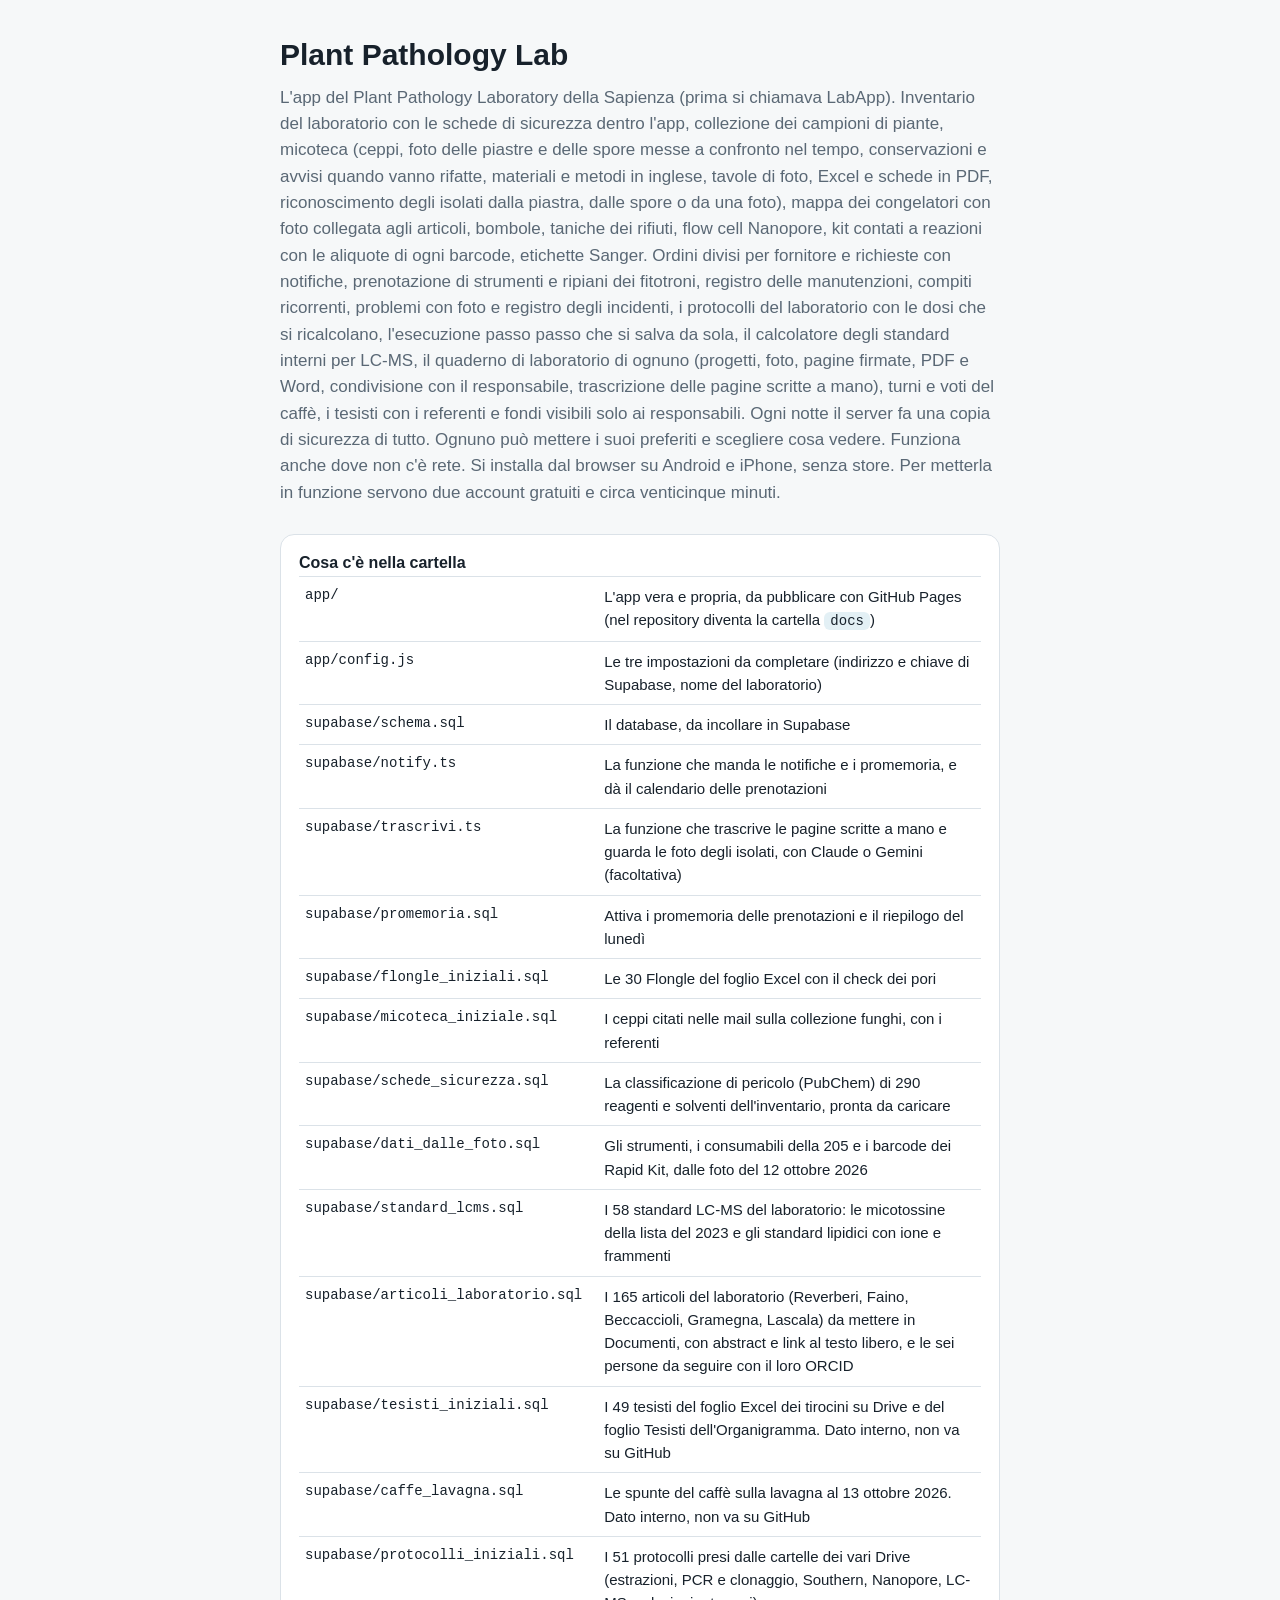
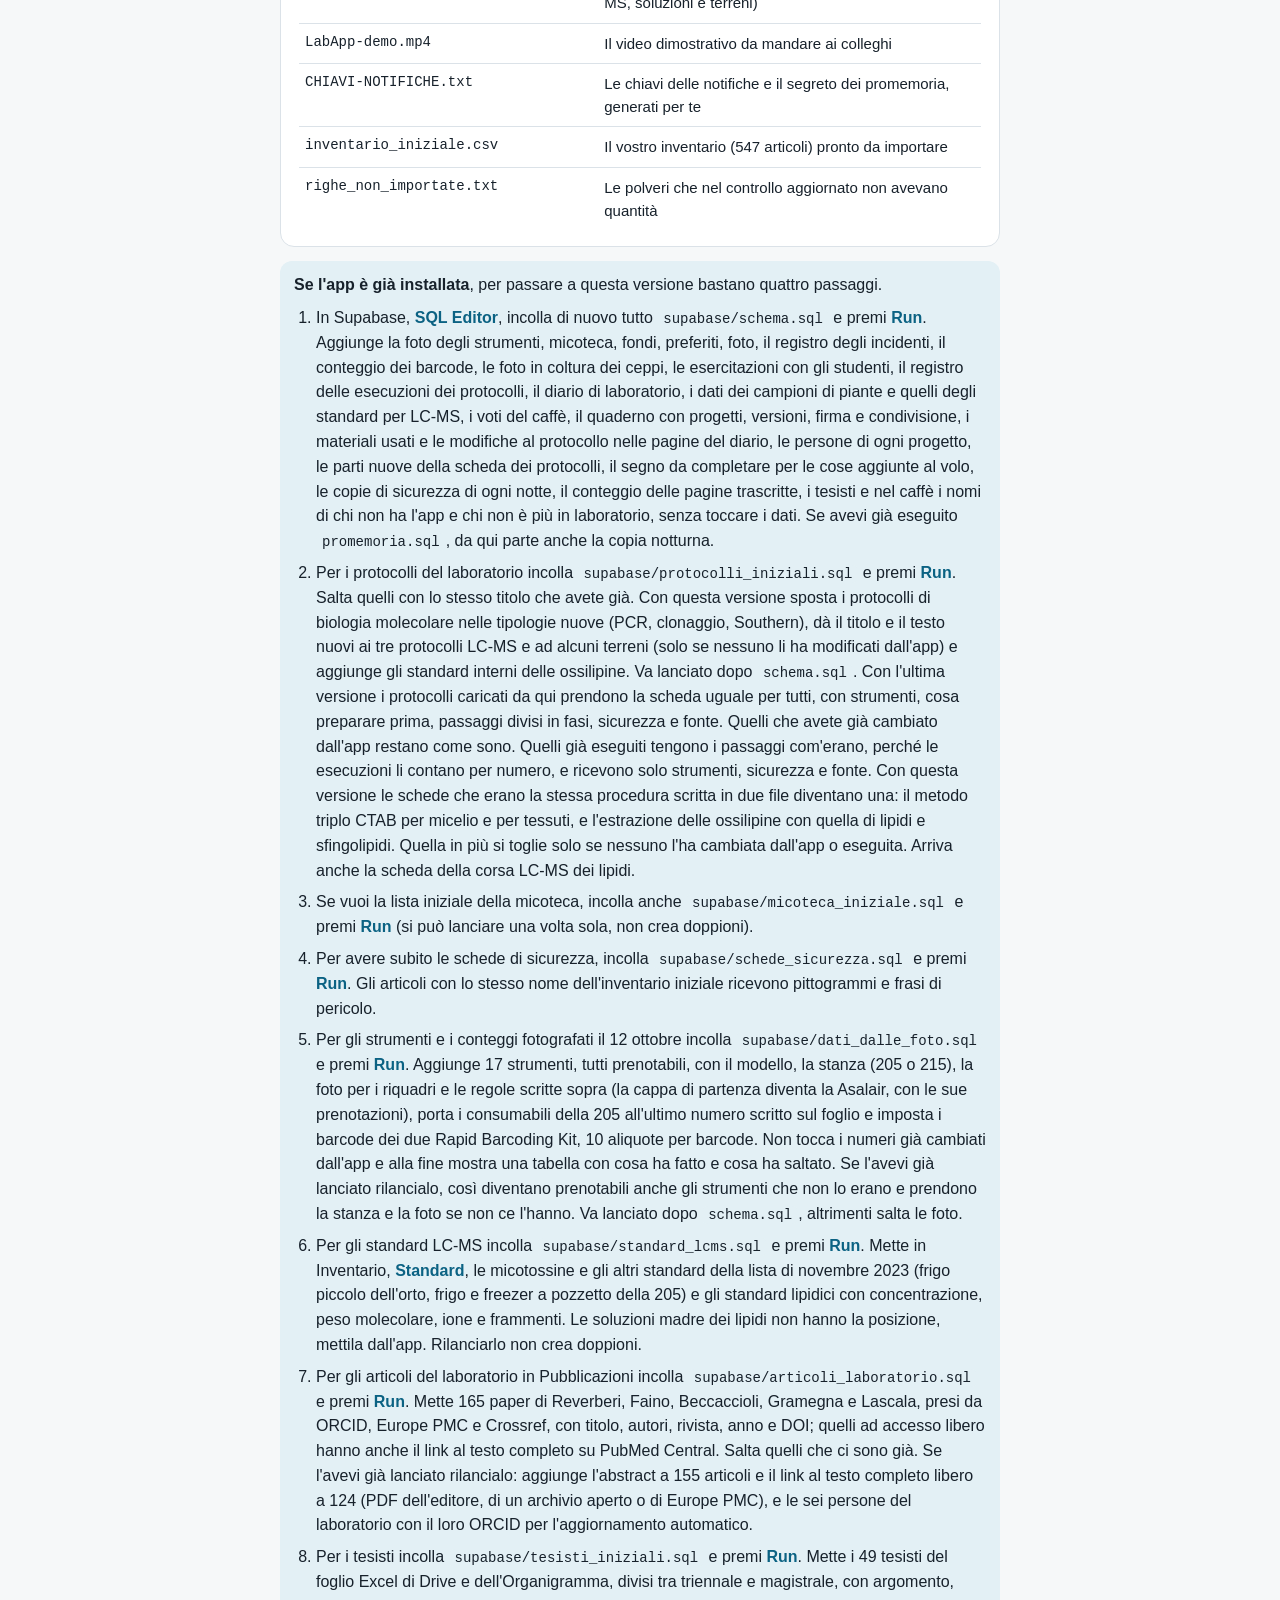
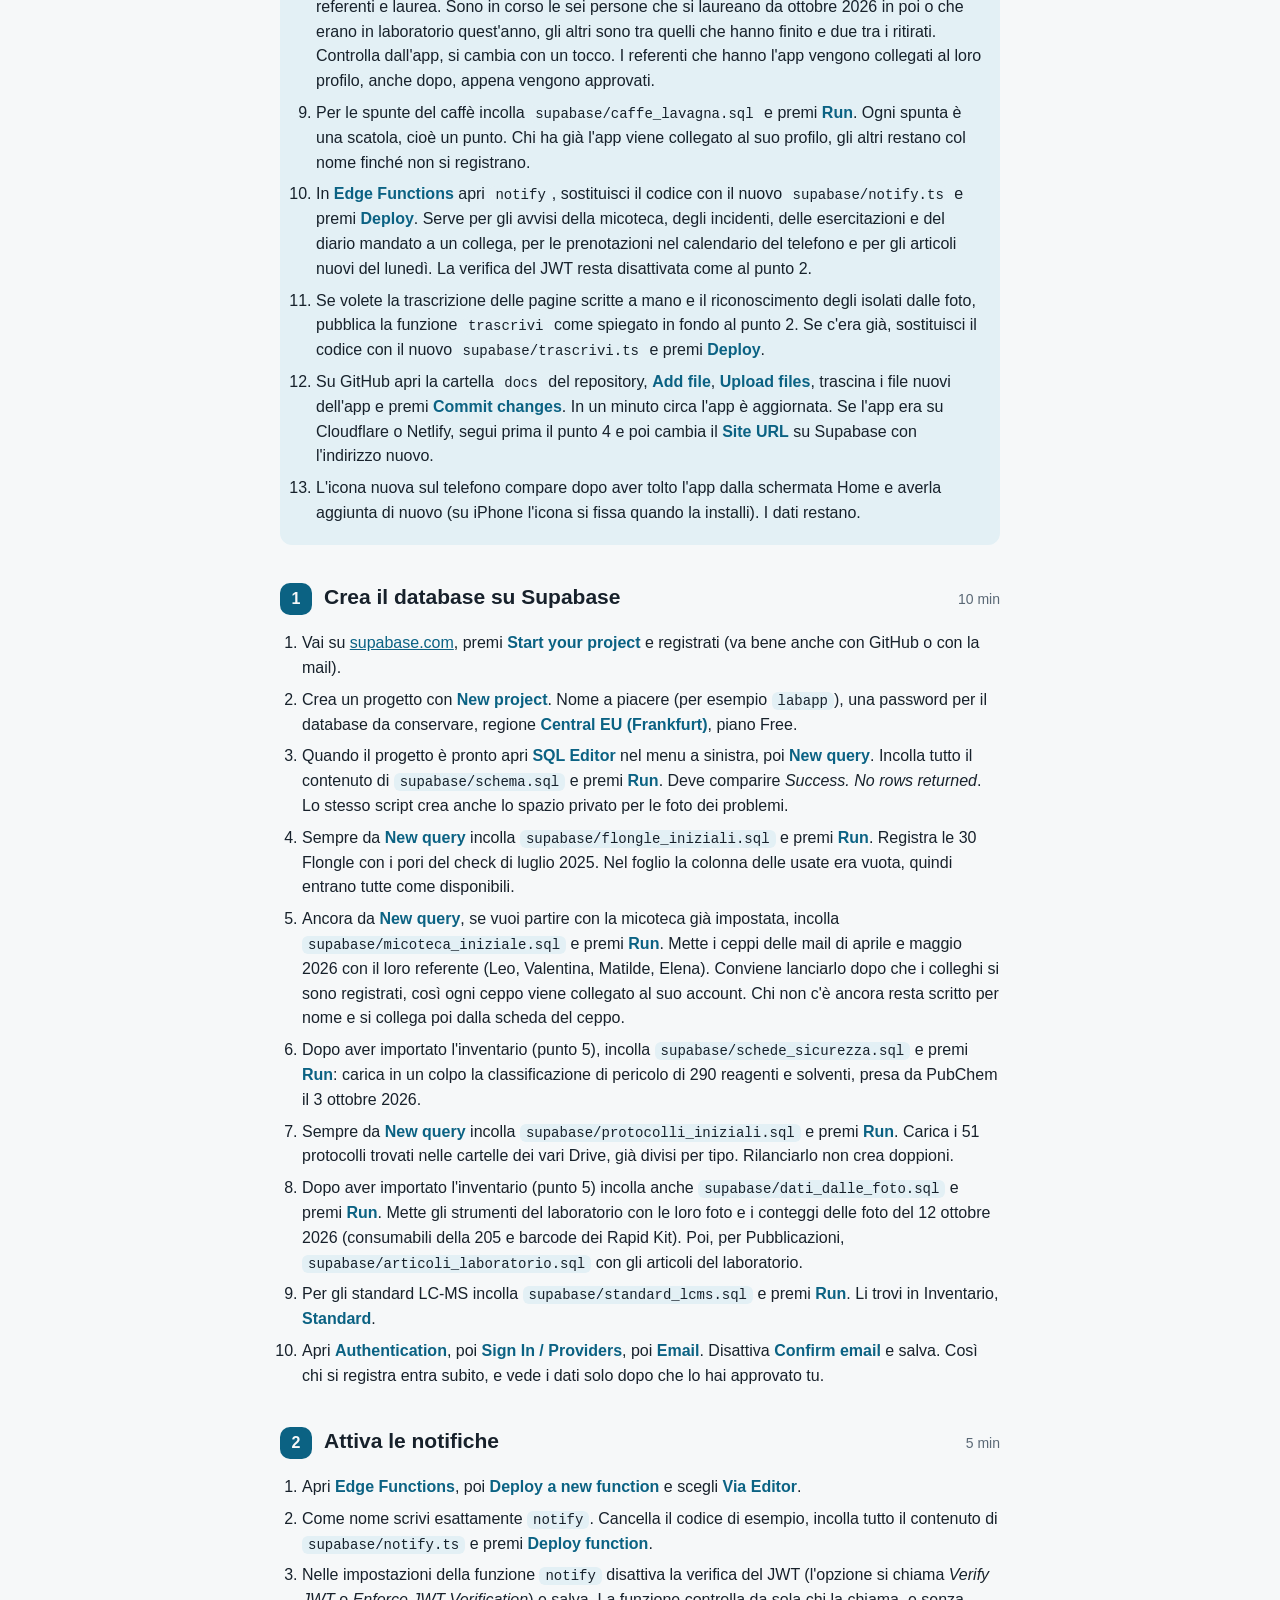
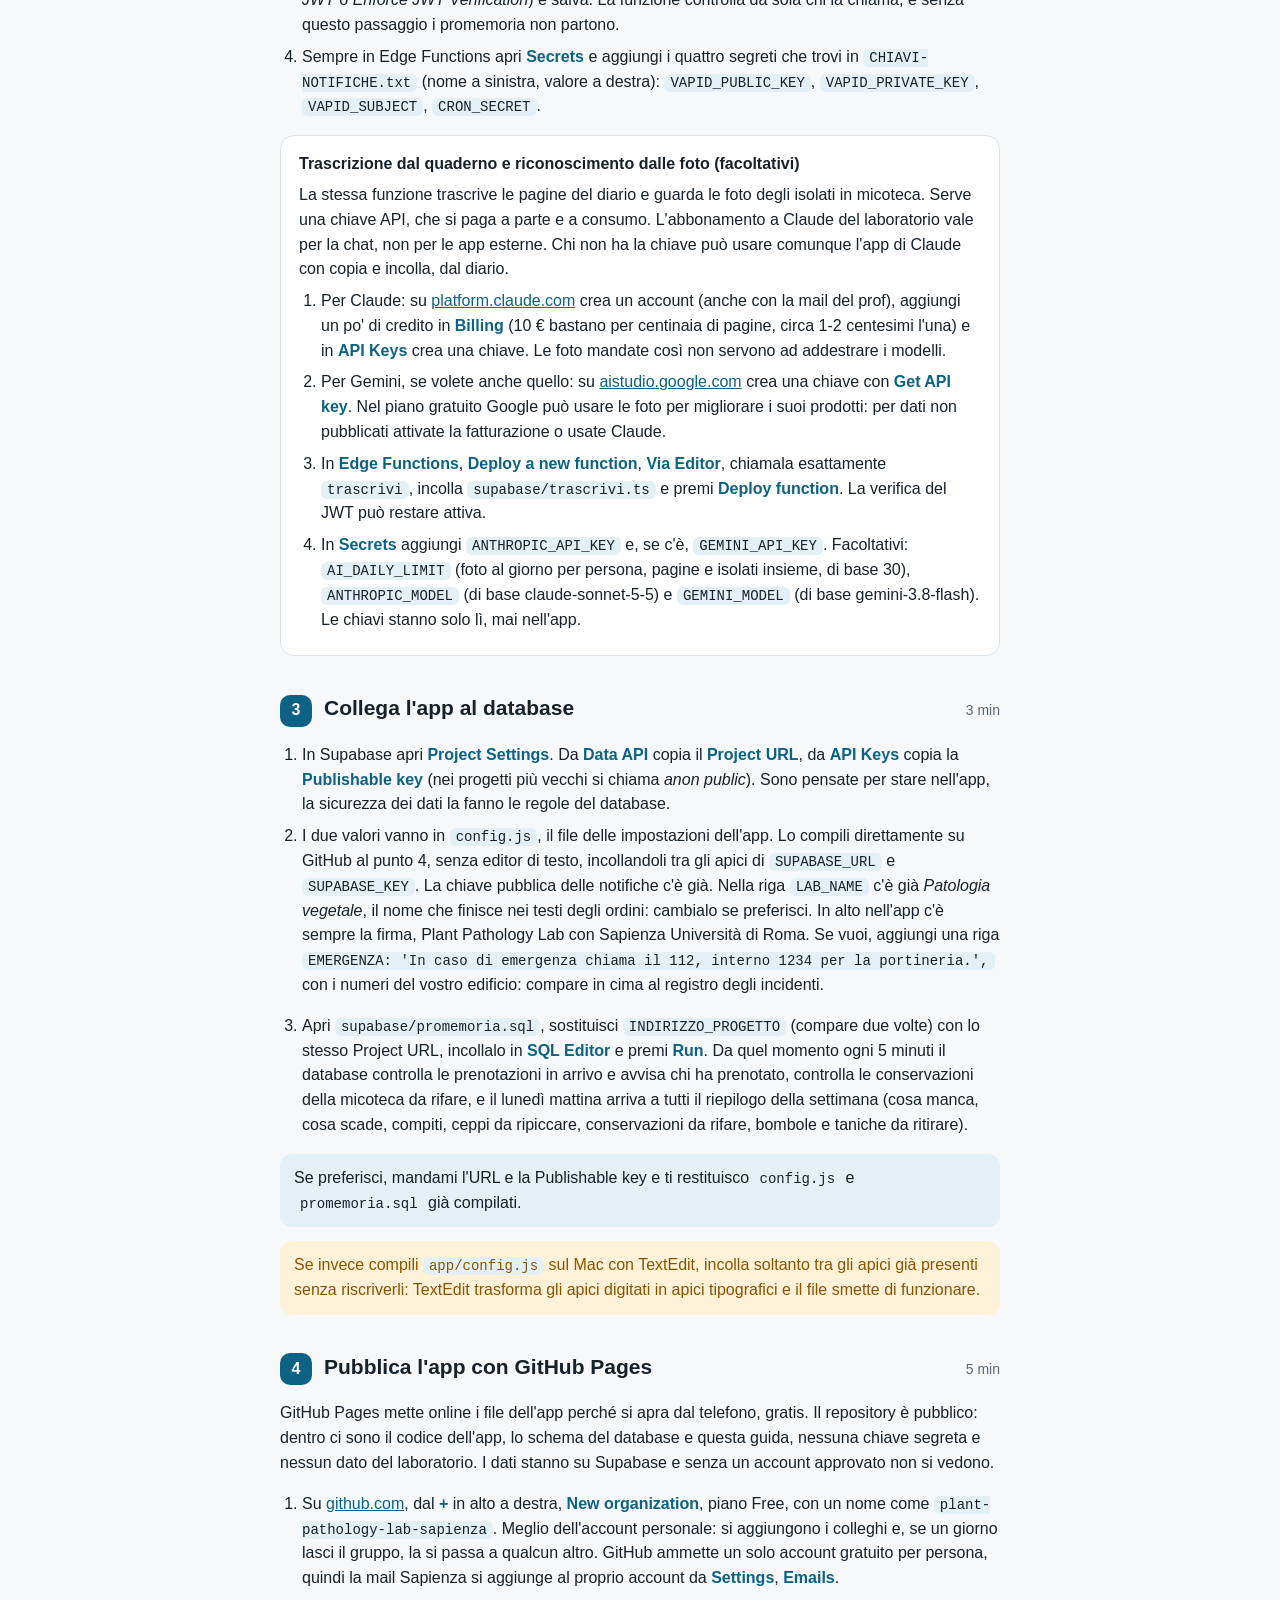
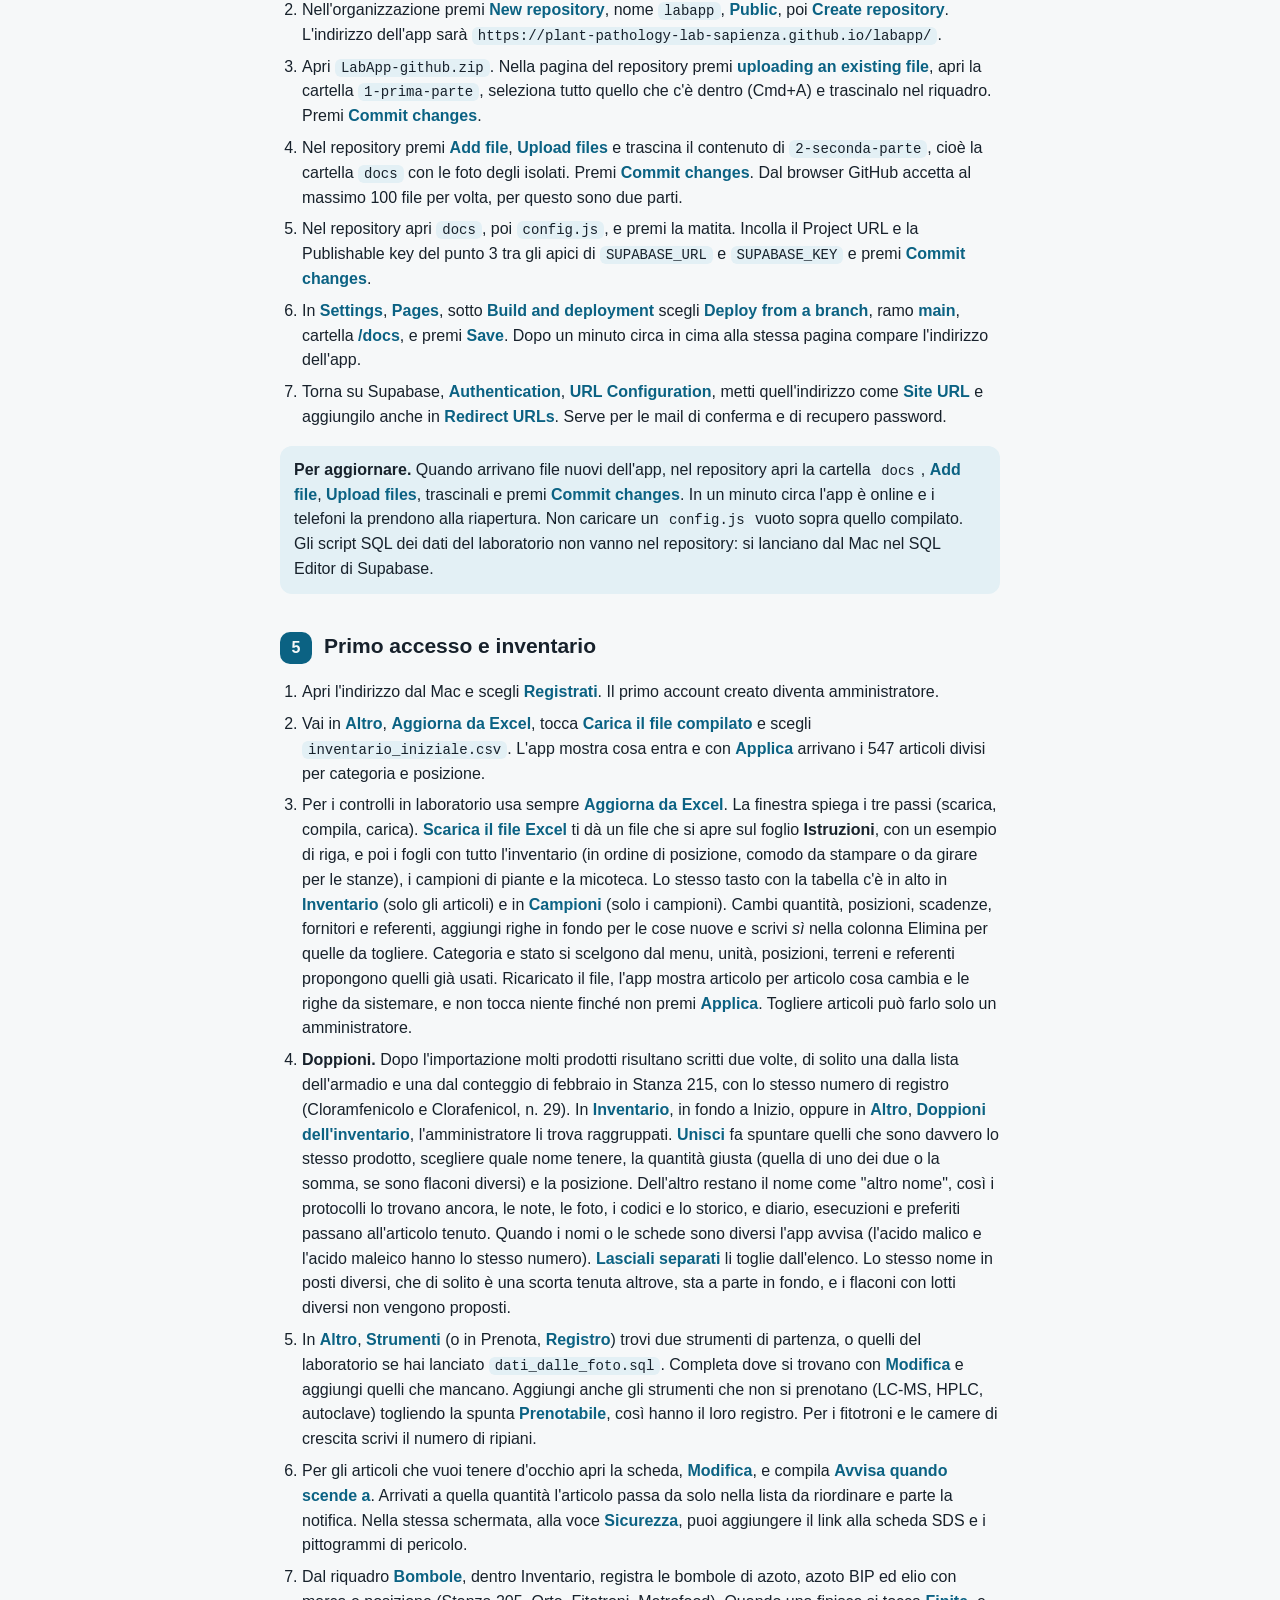
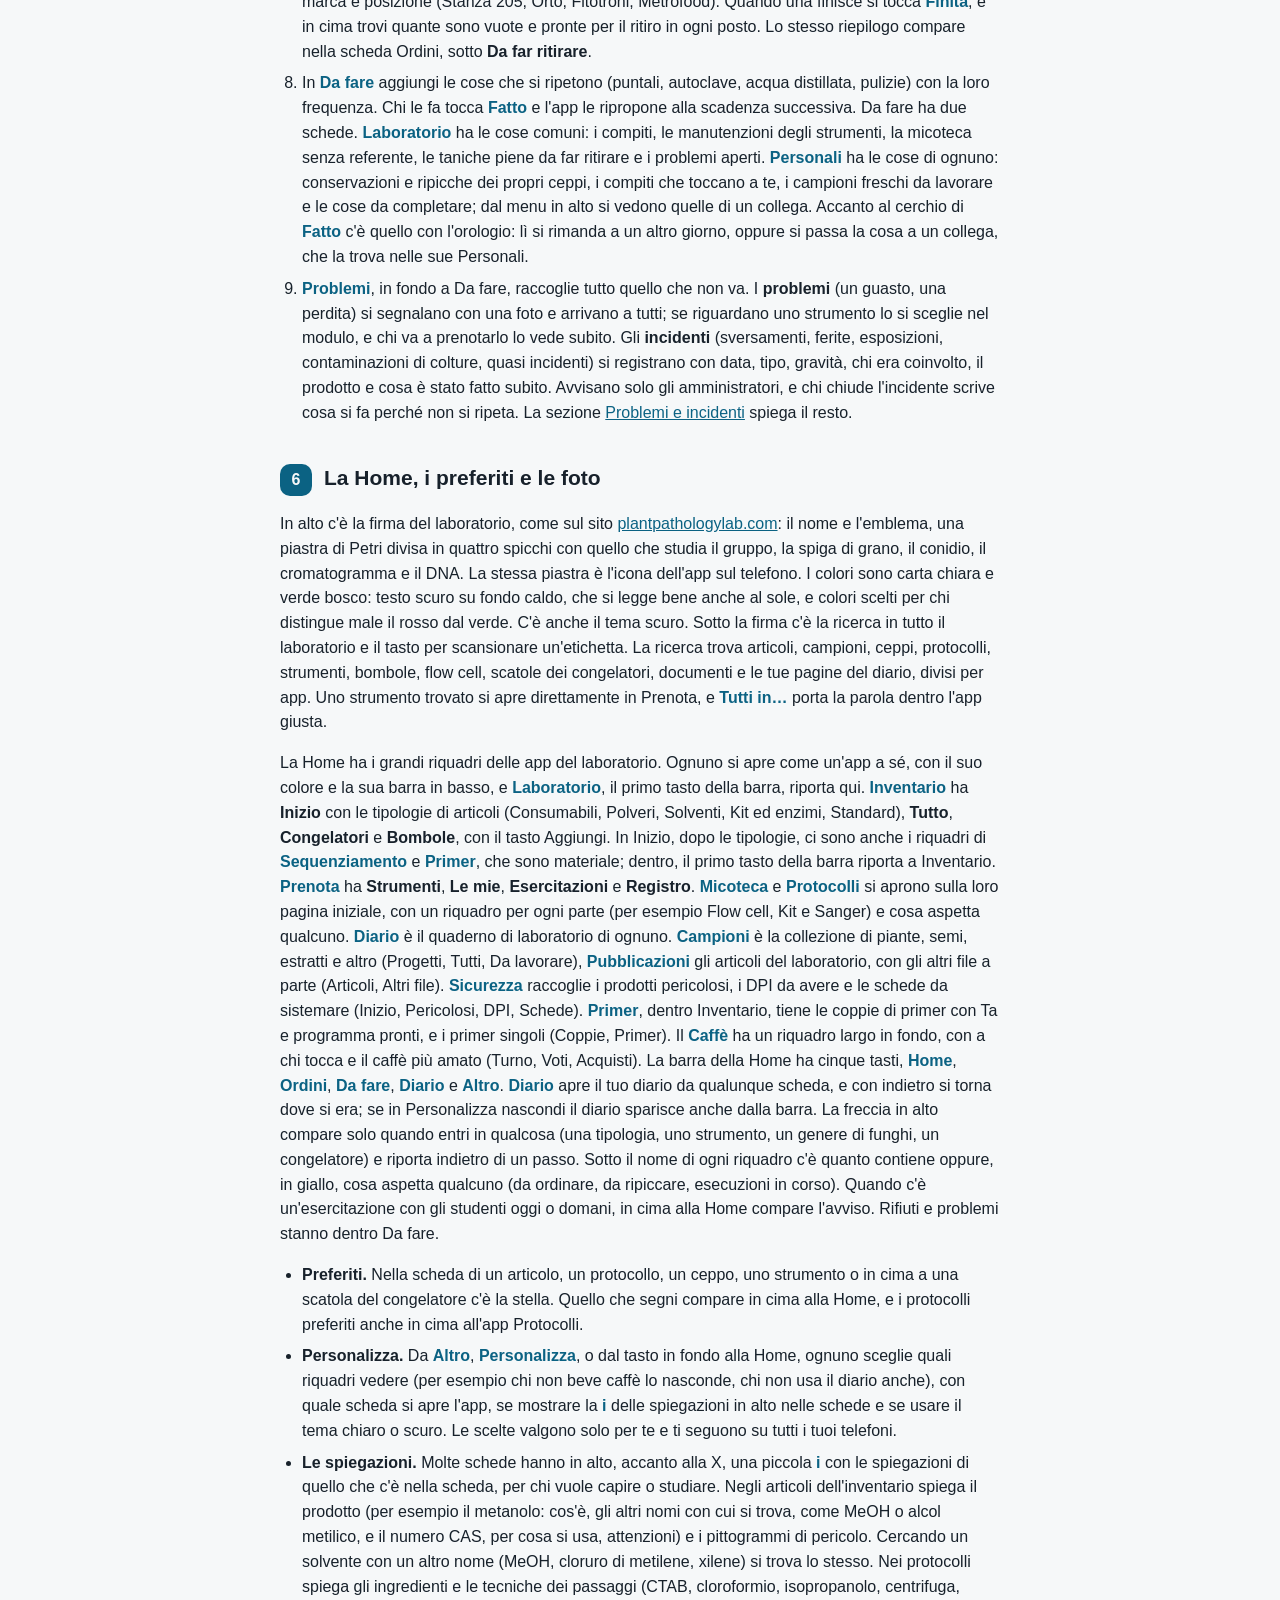
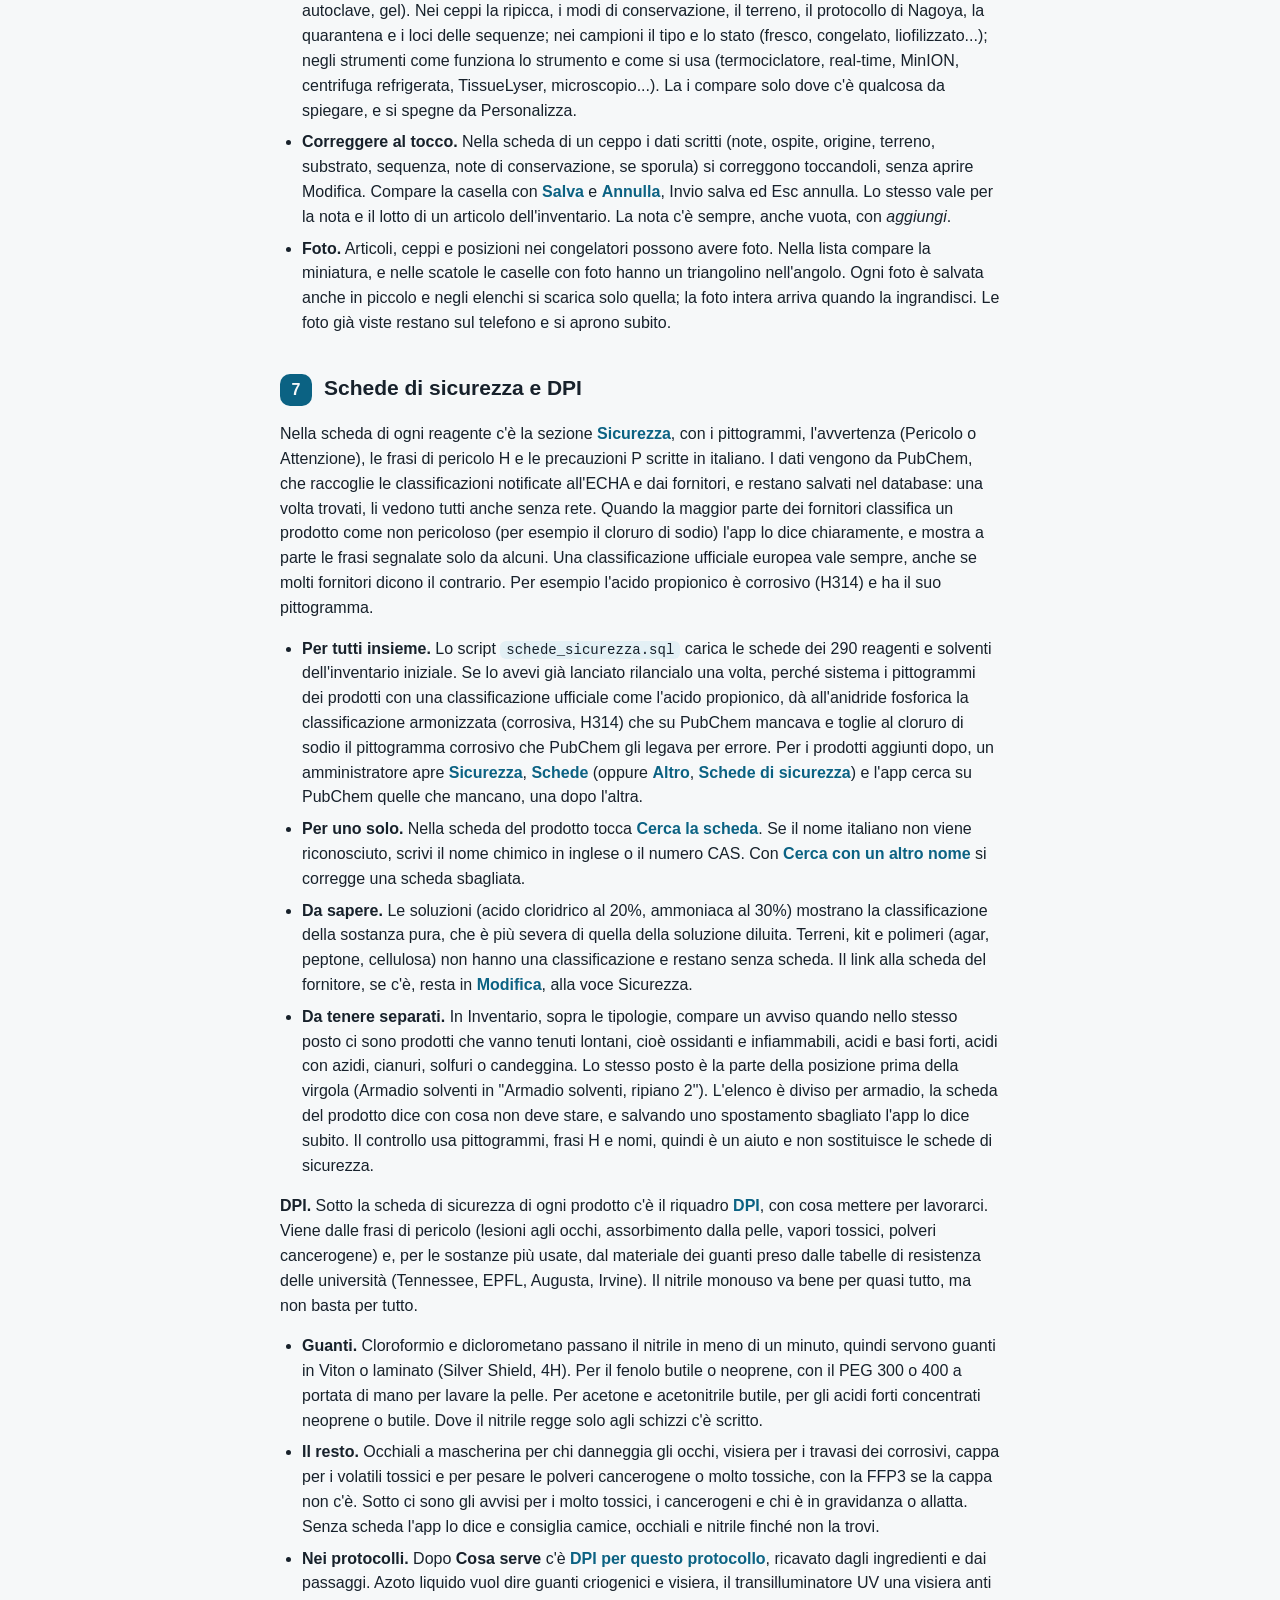
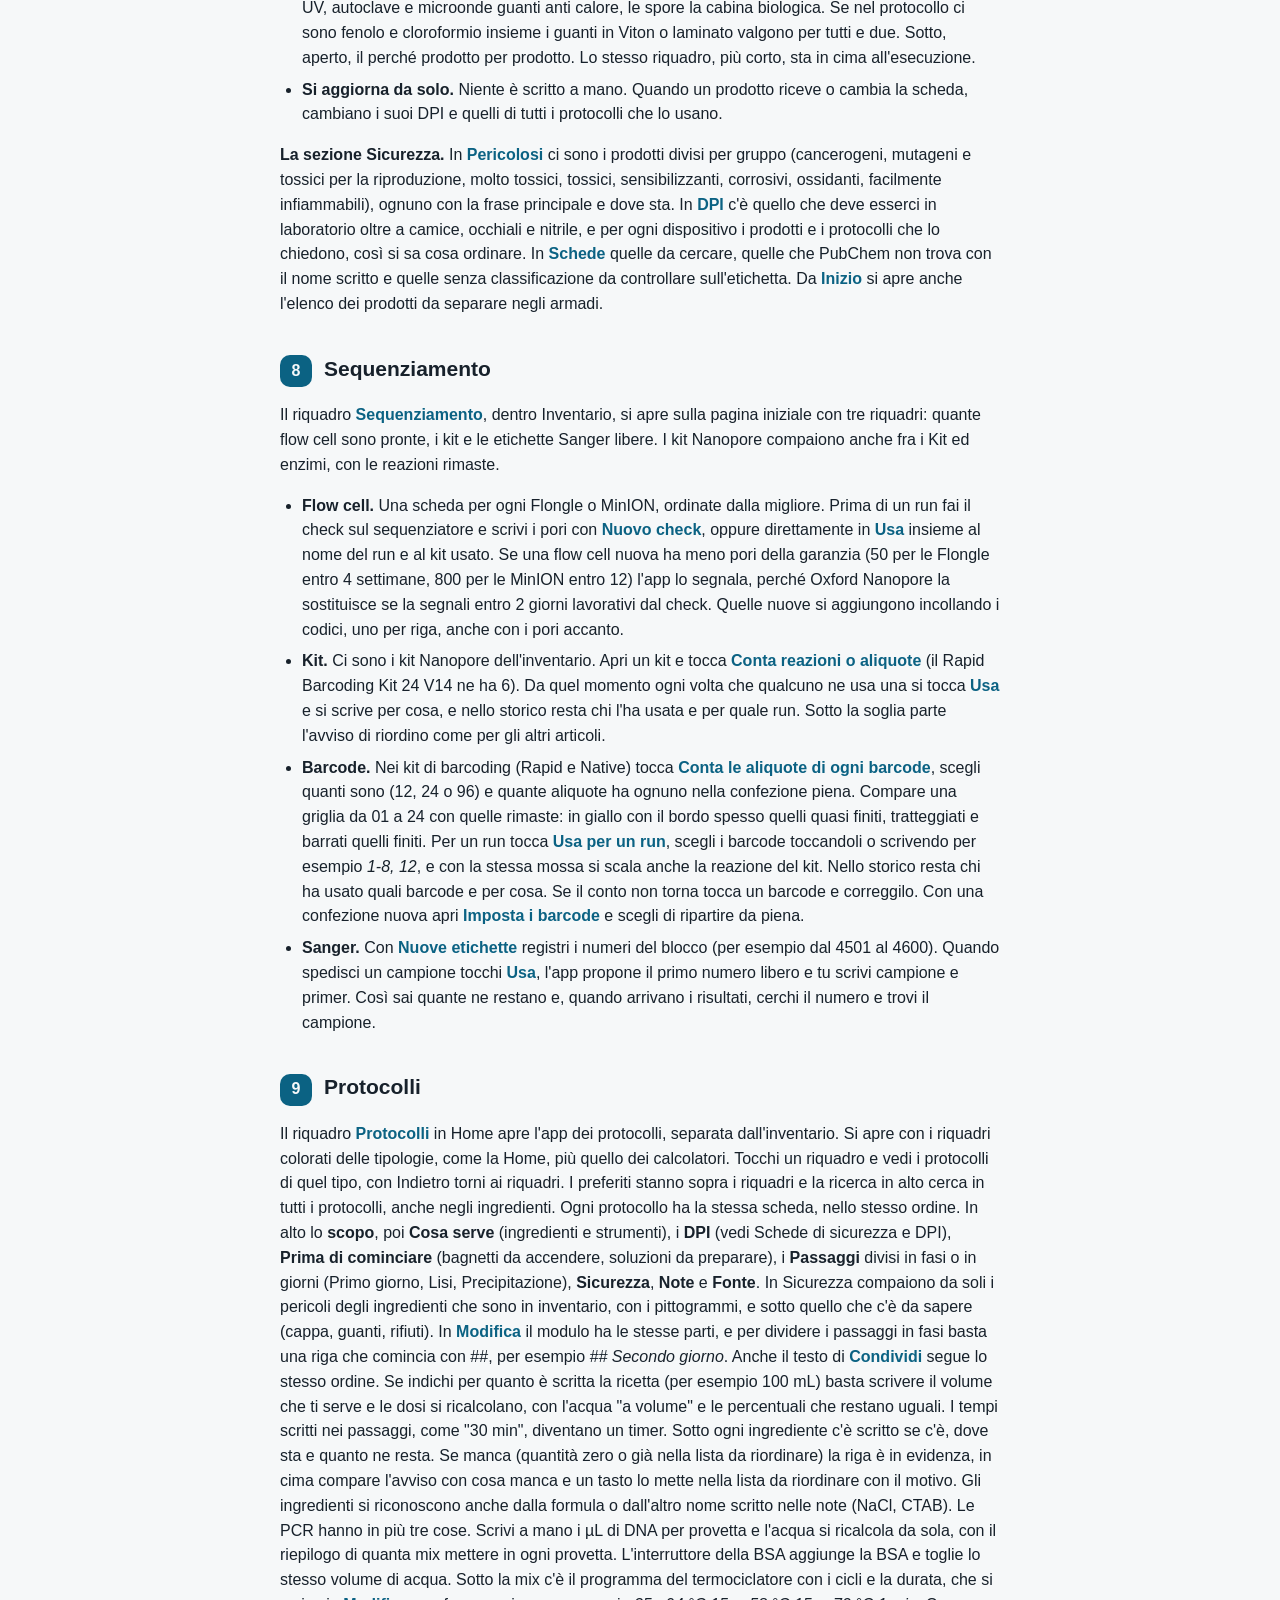
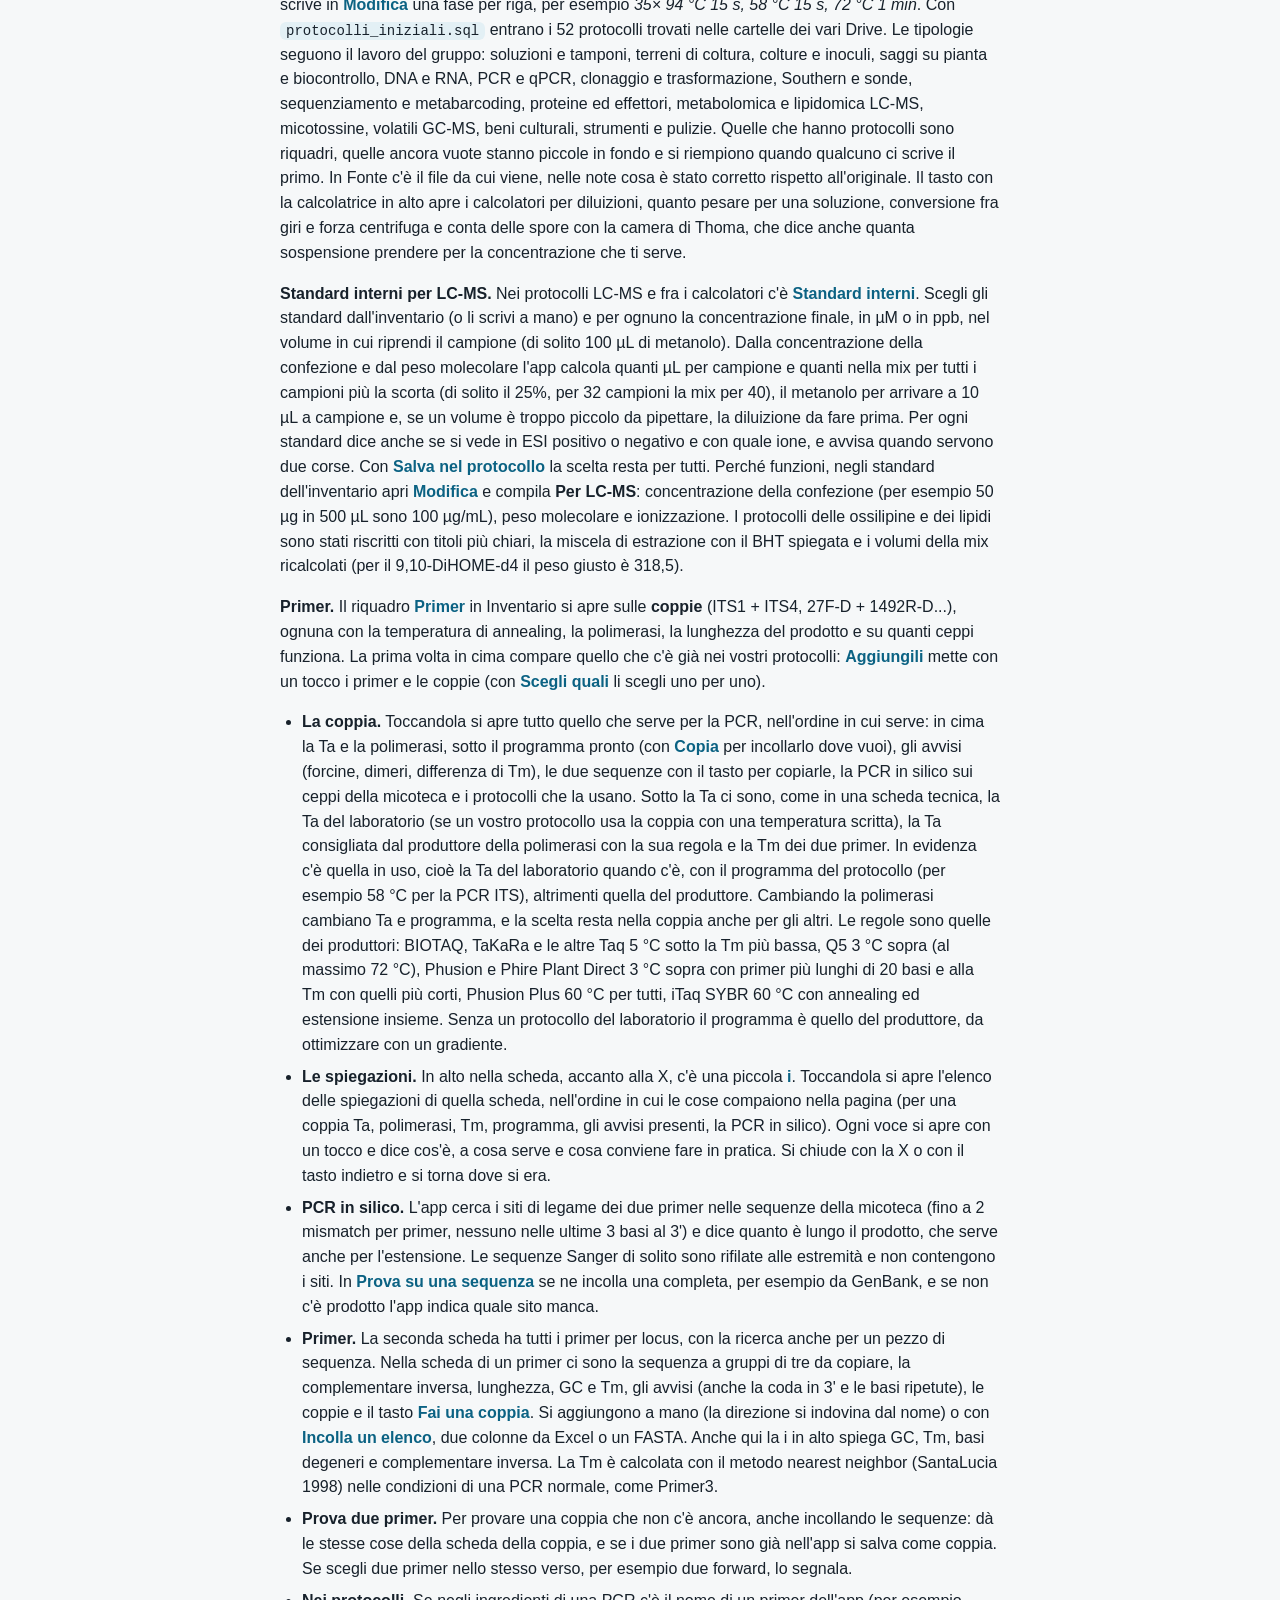
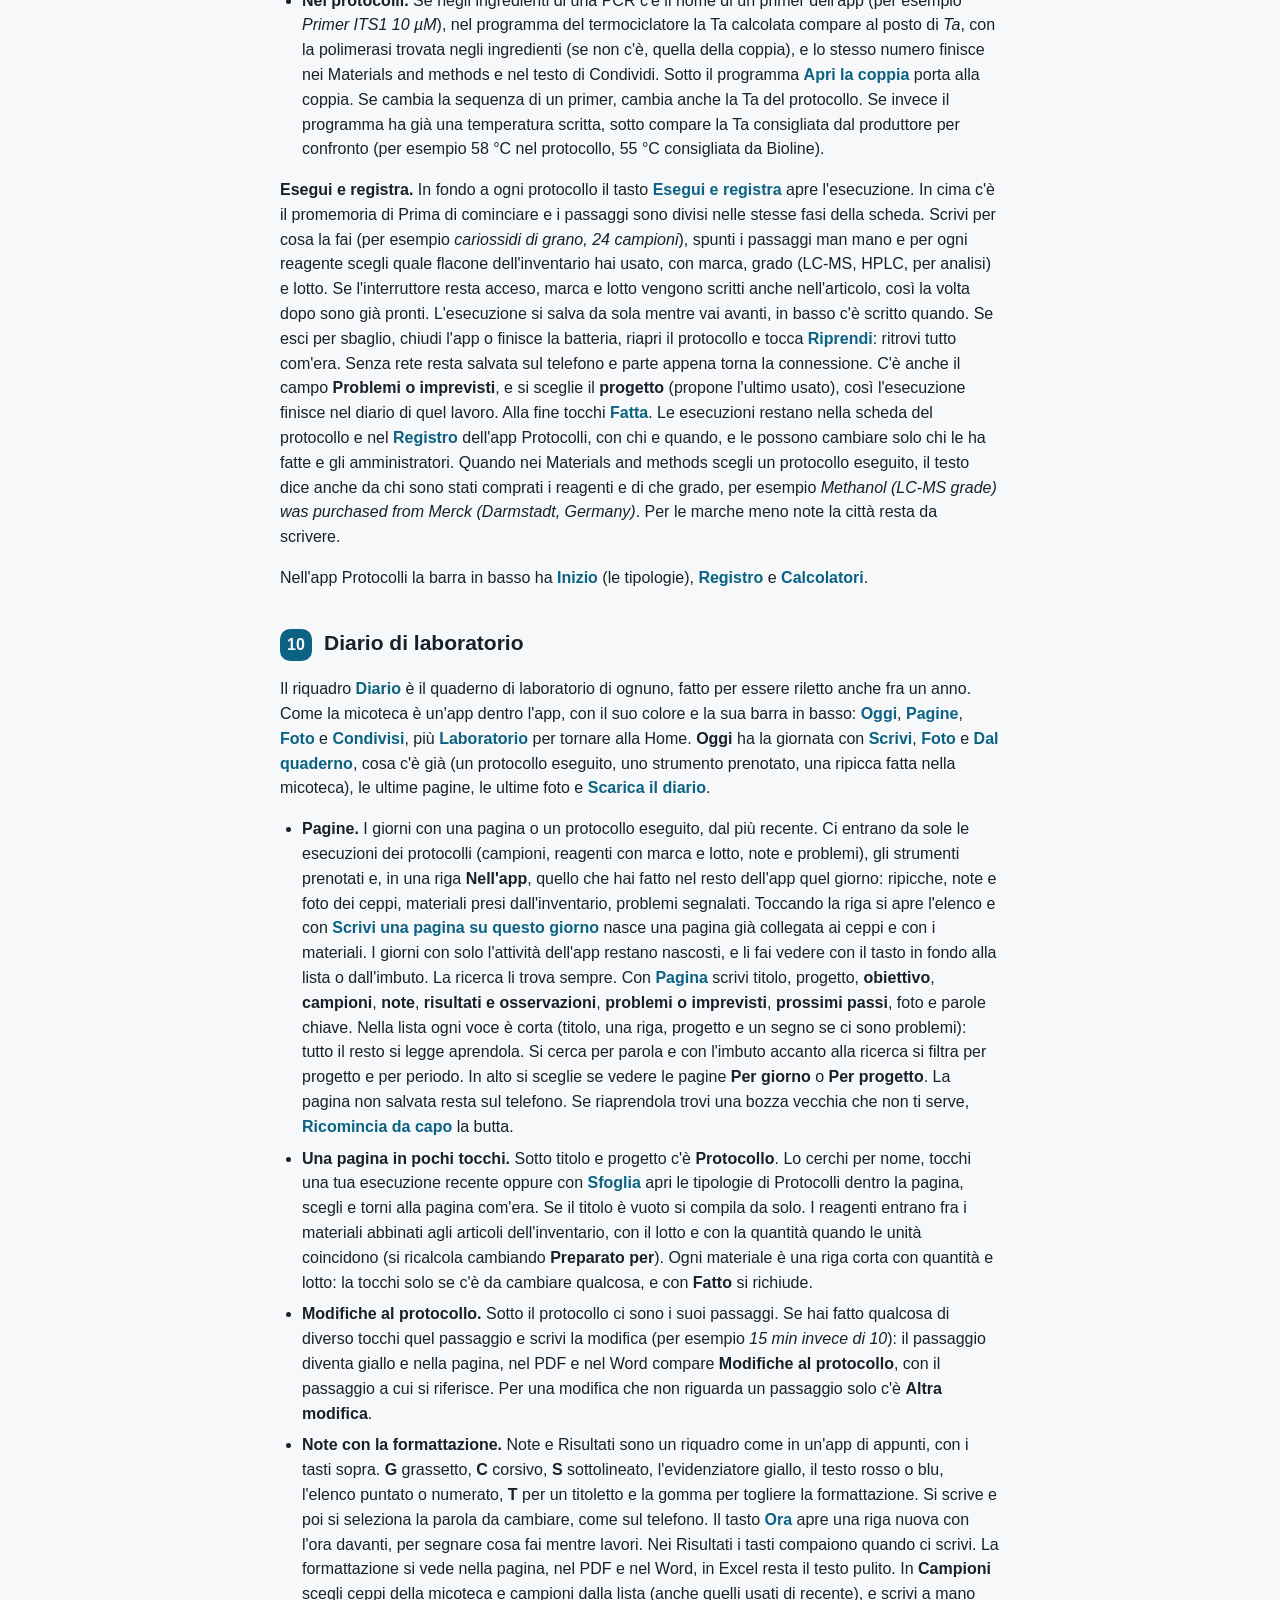
==== commit 54f933e8: "Visibilità diari" ====
--- a/GUIDA.html
+++ b/GUIDA.html
@@ -140,7 +140,7 @@
     <li>In <b class="ui">Altro</b>, <b class="ui">Strumenti</b> (o in Prenota, <b class="ui">Registro</b>) trovi due strumenti di partenza, o quelli del laboratorio se hai lanciato <code>dati_dalle_foto.sql</code>. Completa dove si trovano con <b class="ui">Modifica</b> e aggiungi quelli che mancano. Aggiungi anche gli strumenti che non si prenotano (LC-MS, HPLC, autoclave) togliendo la spunta <b class="ui">Prenotabile</b>, così hanno il loro registro. Per i fitotroni e le camere di crescita scrivi il numero di ripiani.</li>
     <li>Per gli articoli che vuoi tenere d'occhio apri la scheda, <b class="ui">Modifica</b>, e compila <b class="ui">Avvisa quando scende a</b>. Arrivati a quella quantità l'articolo passa da solo nella lista da riordinare e parte la notifica. Nella stessa schermata, alla voce <b class="ui">Sicurezza</b>, puoi aggiungere il link alla scheda SDS e i pittogrammi di pericolo.</li>
     <li>Dal riquadro <b class="ui">Bombole</b>, dentro Inventario, registra le bombole di azoto, azoto BIP ed elio con marca e posizione (Stanza 205, Orto, Fitotroni, Metrofood). Quando una finisce si tocca <b class="ui">Finita</b>, e in cima trovi quante sono vuote e pronte per il ritiro in ogni posto. Lo stesso riepilogo compare nella scheda Ordini, sotto <b>Da far ritirare</b>.</li>
-    <li>In <b class="ui">Da fare</b> aggiungi le cose che si ripetono (puntali, autoclave, acqua distillata, pulizie) con la loro frequenza. Chi le fa tocca <b class="ui">Fatto</b> e l'app le ripropone alla scadenza successiva. La lista è divisa in <b>Laboratorio</b> (le cose comuni), <b>Micoteca e colture</b> (ripicche e conservazioni da rifare), <b>Strumenti</b> (le manutenzioni), <b>Rifiuti</b> (le taniche piene da far ritirare, con il collegamento a tutte le taniche) e <b>Problemi</b> (quelli aperti, con il collegamento alla sezione completa e al registro degli incidenti). Con <b class="ui">Rimanda</b> chi decide sceglie il giorno nuovo, anche per una ripicca o per le spore da rifare.</li>
+    <li>In <b class="ui">Da fare</b> aggiungi le cose che si ripetono (puntali, autoclave, acqua distillata, pulizie) con la loro frequenza. Chi le fa tocca <b class="ui">Fatto</b> e l'app le ripropone alla scadenza successiva. Da fare ha due schede. <b class="ui">Laboratorio</b> ha le cose comuni: i compiti, le manutenzioni degli strumenti, la micoteca senza referente, le taniche piene da far ritirare e i problemi aperti. <b class="ui">Personali</b> ha le cose di ognuno: conservazioni e ripicche dei propri ceppi, i compiti che toccano a te, i campioni freschi da lavorare e le cose da completare; dal menu in alto si vedono quelle di un collega. Accanto al cerchio di <b class="ui">Fatto</b> c'è quello con l'orologio: lì si rimanda a un altro giorno, oppure si passa la cosa a un collega, che la trova nelle sue Personali.</li>
     <li><b class="ui">Problemi</b>, in fondo a Da fare, raccoglie tutto quello che non va. I <b>problemi</b> (un guasto, una perdita) si segnalano con una foto e arrivano a tutti; se riguardano uno strumento lo si sceglie nel modulo, e chi va a prenotarlo lo vede subito. Gli <b>incidenti</b> (sversamenti, ferite, esposizioni, contaminazioni di colture, quasi incidenti) si registrano con data, tipo, gravità, chi era coinvolto, il prodotto e cosa è stato fatto subito. Avvisano solo gli amministratori, e chi chiude l'incidente scrive cosa si fa perché non si ripeta. La sezione <a href="#problemi">Problemi e incidenti</a> spiega il resto.</li>
   </ol>
 
@@ -215,7 +215,7 @@
     <li><b>Condivisi.</b> Con <b class="ui">Manda</b> si sceglie a chi (per esempio al responsabile) e cosa: un progetto, un periodo, alcune pagine o tutto il diario. Se è un progetto, chi lo riceve vede anche le pagine che scriverai dopo. Gli arriva un avviso e lo trova in <b>Condivisi</b>, diviso per persona e progetto. Lo legge e basta, e la condivisione si toglie quando si vuole. Gli amministratori possono comunque leggere i diari di tutti, senza modificarli, da <b class="ui">Diari del laboratorio</b> in fondo a Oggi.</li>
     <li><b>Scritta a mano.</b> Nella pagina nuova <b class="ui">Fotografa la pagina</b> manda la foto del quaderno all'AI, che la divide nei campi: controlli, correggi le parole segnate in giallo e salvi. La foto del quaderno resta fra le foto della pagina, con la descrizione <i>Pagina del quaderno</i>. Ognuno sceglie da <b class="ui">cambia</b> (o da <b class="ui">Altro</b>, <b class="ui">Trascrizione dal quaderno</b>) come farlo: con Claude o Gemini del laboratorio (serve la funzione del punto 2), con una chiave propria che resta sul telefono, oppure con l'app di Claude e il vostro account, copiando la richiesta e incollando la risposta.</li>
   </ul>
-  <p>Il diario lo vedi tu, gli amministratori e chi riceve quello che mandi. Le foto del diario le vede solo chi può leggere la pagina.</p>
+  <p>Il diario lo vedi tu e chi riceve quello che mandi; gli amministratori no. Le foto del diario le vede solo chi può leggere la pagina. Se il diario di qualcuno va recuperato, per esempio quando lascia il laboratorio, lo sviluppatore dell'app lo apre da <b class="ui">Altro</b>, <b class="ui">Accesso d'emergenza ai diari</b>, scrivendo il motivo. Resta scritto: chi scrive il diario lo vede in cima al suo diario e fra le condivisioni, e non può toglierlo; lo chiude lo sviluppatore quando ha finito.</p>
 
   <h2><span class="n">11</span>Campioni, micoteca, documenti e congelatori</h2>
   <p>I campioni e i ceppi hanno due riquadri separati nella Home. <b class="ui">Campioni</b> è la collezione di quello che non è un ceppo: piante e tessuti, semi e cariossidi, estratti, DNA e RNA, suolo e substrati, materiali dai beni culturali. Non è un magazzino, quindi niente scorte né scadenze. Si apre su <b>Progetti</b>, con un riquadro per ogni progetto (quanti campioni ha e quanti sono da lavorare, i più recenti prima) e in fondo <b>Senza progetto</b>. Dentro un progetto i campioni sono divisi per tipo, e <b class="ui">Aggiungi campione</b> parte già con quel progetto. <b>Tutti</b> mostra l'intera collezione divisa per tipo, con il progetto su ogni scheda. Nella scheda di un campione il nome del progetto porta agli altri campioni dello stesso progetto. Con <b class="ui">Aggiungi campione</b> scrivi codice o nome, che cos'è, lo stato, specie o matrice, da dove viene, luogo o fornitore, data di raccolta, progetto, quanti e dove stanno. Il progetto si sceglie fra quelli già usati e quelli del diario, così i nomi coincidono. Nella lista i campioni vanno dai più recenti e, quando sono tanti, in alto si filtrano per stato e provenienza (freschi, liofilizzati, macinati, commerciali, da campo...). Nella barra in basso <b class="ui">Da lavorare</b> raccoglie i campioni freschi da una settimana o più, da congelare, liofilizzare, macinare o buttare.</p>
@@ -325,13 +325,13 @@
   </div>
 
   <h2><span class="n">21</span>Colleghi</h2>
-  <p>Mandi a tutti il link. Ognuno si registra con nome, mail e password, e tu lo approvi da <b class="ui">Altro</b>, <b class="ui">Richieste di accesso</b>. Da <b class="ui">Persone</b> puoi nominare altri amministratori (per esempio chi gestisce gli ordini) o togliere l'accesso a chi lascia il laboratorio.</p>
+  <p>Mandi a tutti il link. Ognuno si registra con nome, mail e password, e tu lo approvi da <b class="ui">Altro</b>, <b class="ui">Richieste di accesso</b>. Gli accessi li gestisci solo tu, lo sviluppatore dell'app (il primo che si è registrato): approvare, dare il ruolo di amministratore, togliere l'accesso. Gli altri amministratori gestiscono strumenti, ingresso dei nuovi e doppioni. Da <b class="ui">Persone</b>, per chi lascia il laboratorio tocchi <b class="ui">Ha lasciato il laboratorio</b>: non entra più, ma i suoi dati restano, diario compreso, e gli puoi ridare l'accesso. Cancellare l'account cancella anche il suo diario.</p>
   <p><b>Ingresso dei nuovi.</b> Per ogni tesista o dottorando nuovo l'amministratore apre una lista da <b class="ui">Altro</b>, <b class="ui">Ingresso dei nuovi</b> (oppure dall'avviso che compare quando approva la richiesta di accesso, o dalla sua scheda in Persone) e sceglie il tutor. Le voci di partenza sono i due corsi sulla sicurezza (formazione generale di 4 ore e specifica di 12), la visita del medico competente se prevista, il giro del laboratorio (uscite, estintori, lavaocchi, doccia, kit per gli sversamenti), camice, occhiali e guanti, schede di sicurezza e DPI dei prodotti che userà, rifiuti, account, badge e chiavi, diario e progetto, strumenti. Con <b class="ui">Cambia le voci della lista</b> si adattano al laboratorio (una per riga, ## per i gruppi), e per una persona sola se ne aggiunge una in più. La persona trova la lista in cima ad <b class="ui">Altro</b> e spunta quello che ha fatto, il tutor la vede nello stesso posto e può spuntare e scrivere note, l'amministratore vede a che punto sono tutti e alla fine la chiude.</p>
 
   <h2><span class="n">22</span>Copie di sicurezza</h2>
   <p>Il piano gratuito di Supabase non fa backup. Per questo ogni notte, verso le 3, il database copia tutte le tabelle (inventario, micoteca, protocolli, diari, prenotazioni, tutto) in una tabella sua. Restano le ultime 8 notti, una copia a settimana per un mese e una al mese per sei mesi. Serve pg_cron, che si attiva eseguendo <code>promemoria.sql</code>: se lo hai eseguito dopo <code>schema.sql</code>, rilancia <code>schema.sql</code> una volta.</p>
   <ul>
-    <li>In <b class="ui">Altro</b>, <b class="ui">Copie di sicurezza</b> (solo amministratori) ci sono le copie con data e peso. Ognuna si scarica in Excel da leggere o nel file completo per ripristinare, e con <b class="ui">Recupera cose cancellate</b> mostra cosa c'era e adesso non c'è più (un articolo, un ceppo, un protocollo, una pagina di diario): lo scegli e torna com'era, con la sua storia.</li>
+    <li>In <b class="ui">Altro</b>, <b class="ui">Copie di sicurezza</b> (solo lo sviluppatore dell'app, perché dentro c'è tutto, diari e fondi compresi) ci sono le copie con data e peso. Ognuna si scarica in Excel da leggere o nel file completo per ripristinare, e con <b class="ui">Recupera cose cancellate</b> mostra cosa c'era e adesso non c'è più (un articolo, un ceppo, un protocollo, una pagina di diario): lo scegli e torna com'era, con la sua storia.</li>
     <li><b class="ui">Copia sul PC o su Drive</b> fa un file .zip con tutti i dati, le stesse tabelle in Excel e, se vuoi, tutte le foto. Sul telefono con <b class="ui">Condividi</b> lo salvi in Drive o in File. L'app ricorda all'amministratore di farla ogni mese (o ogni settimana, o mai).</li>
     <li>Ognuno, da <b class="ui">Altro</b>, <b class="ui">Copia del mio diario</b>, scarica il PDF di tutto il proprio diario con le foto. Anche questa l'app la ricorda una volta al mese.</li>
   </ul>
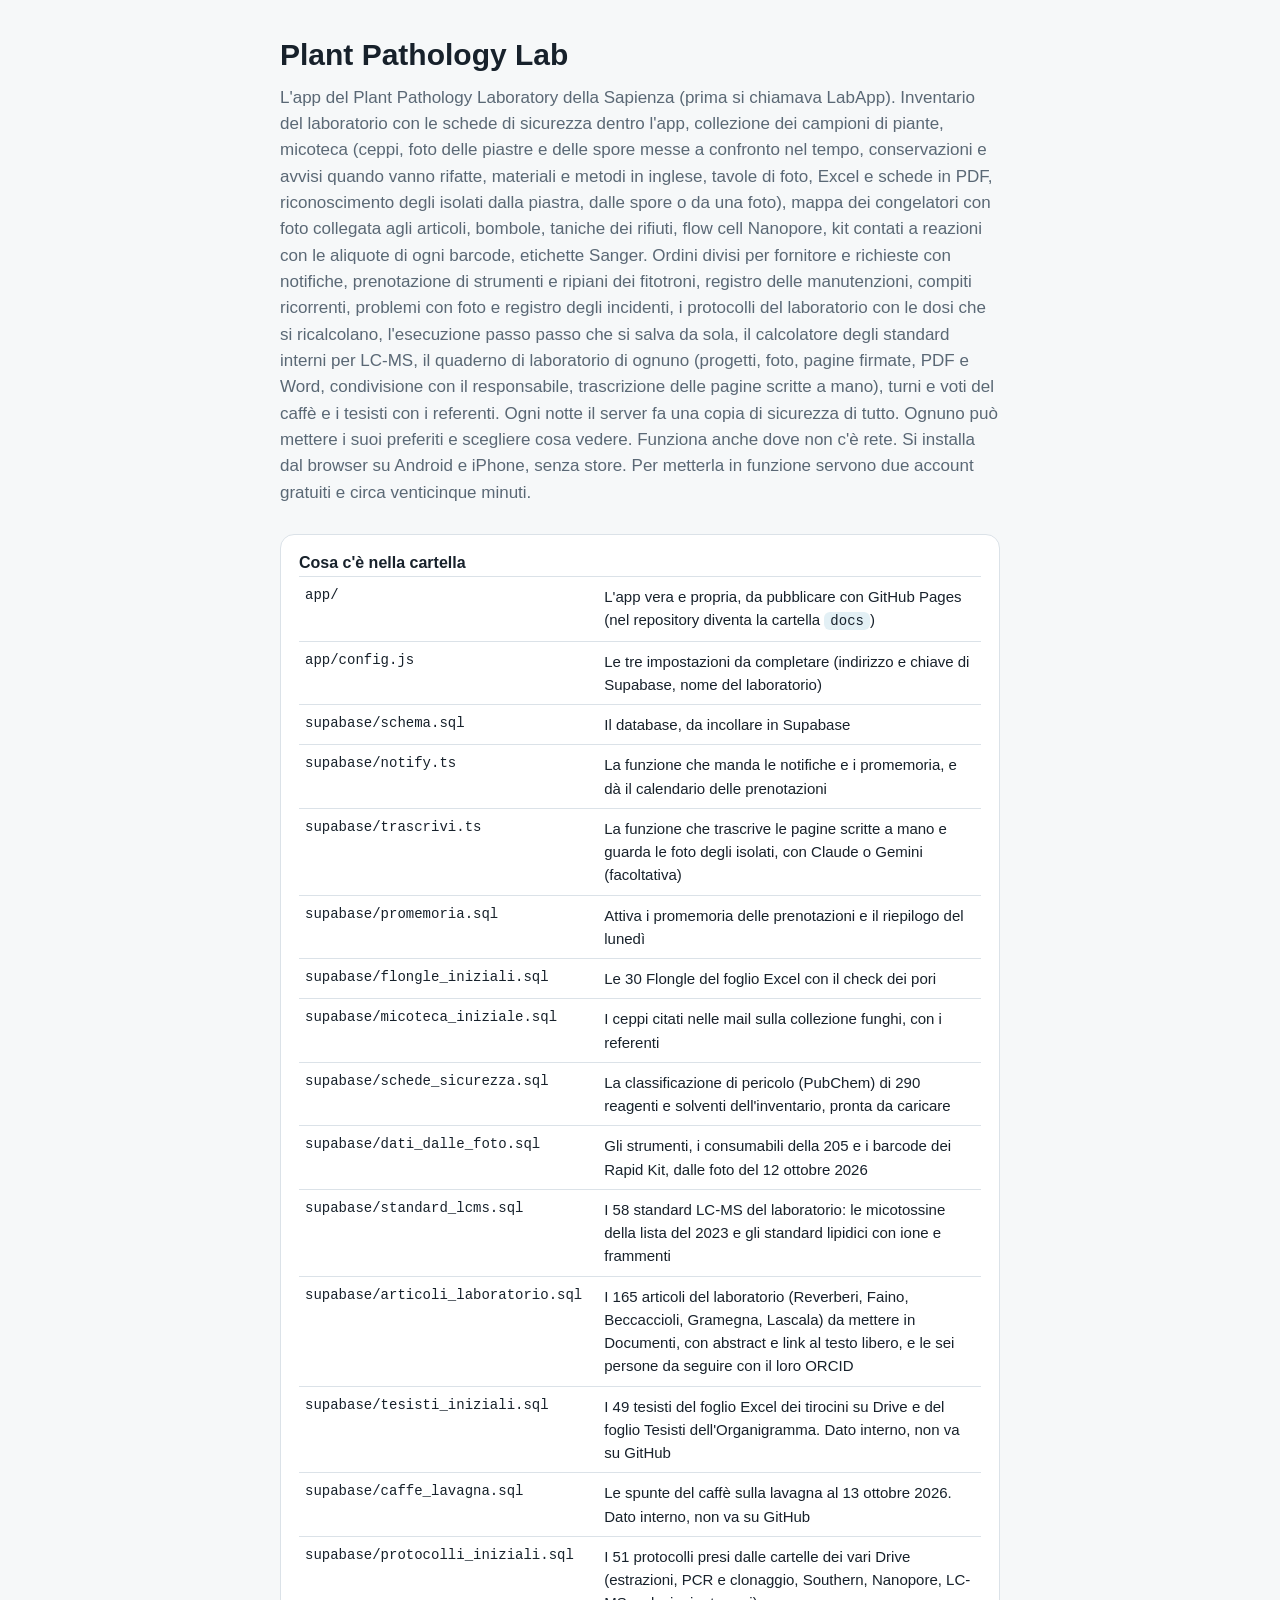
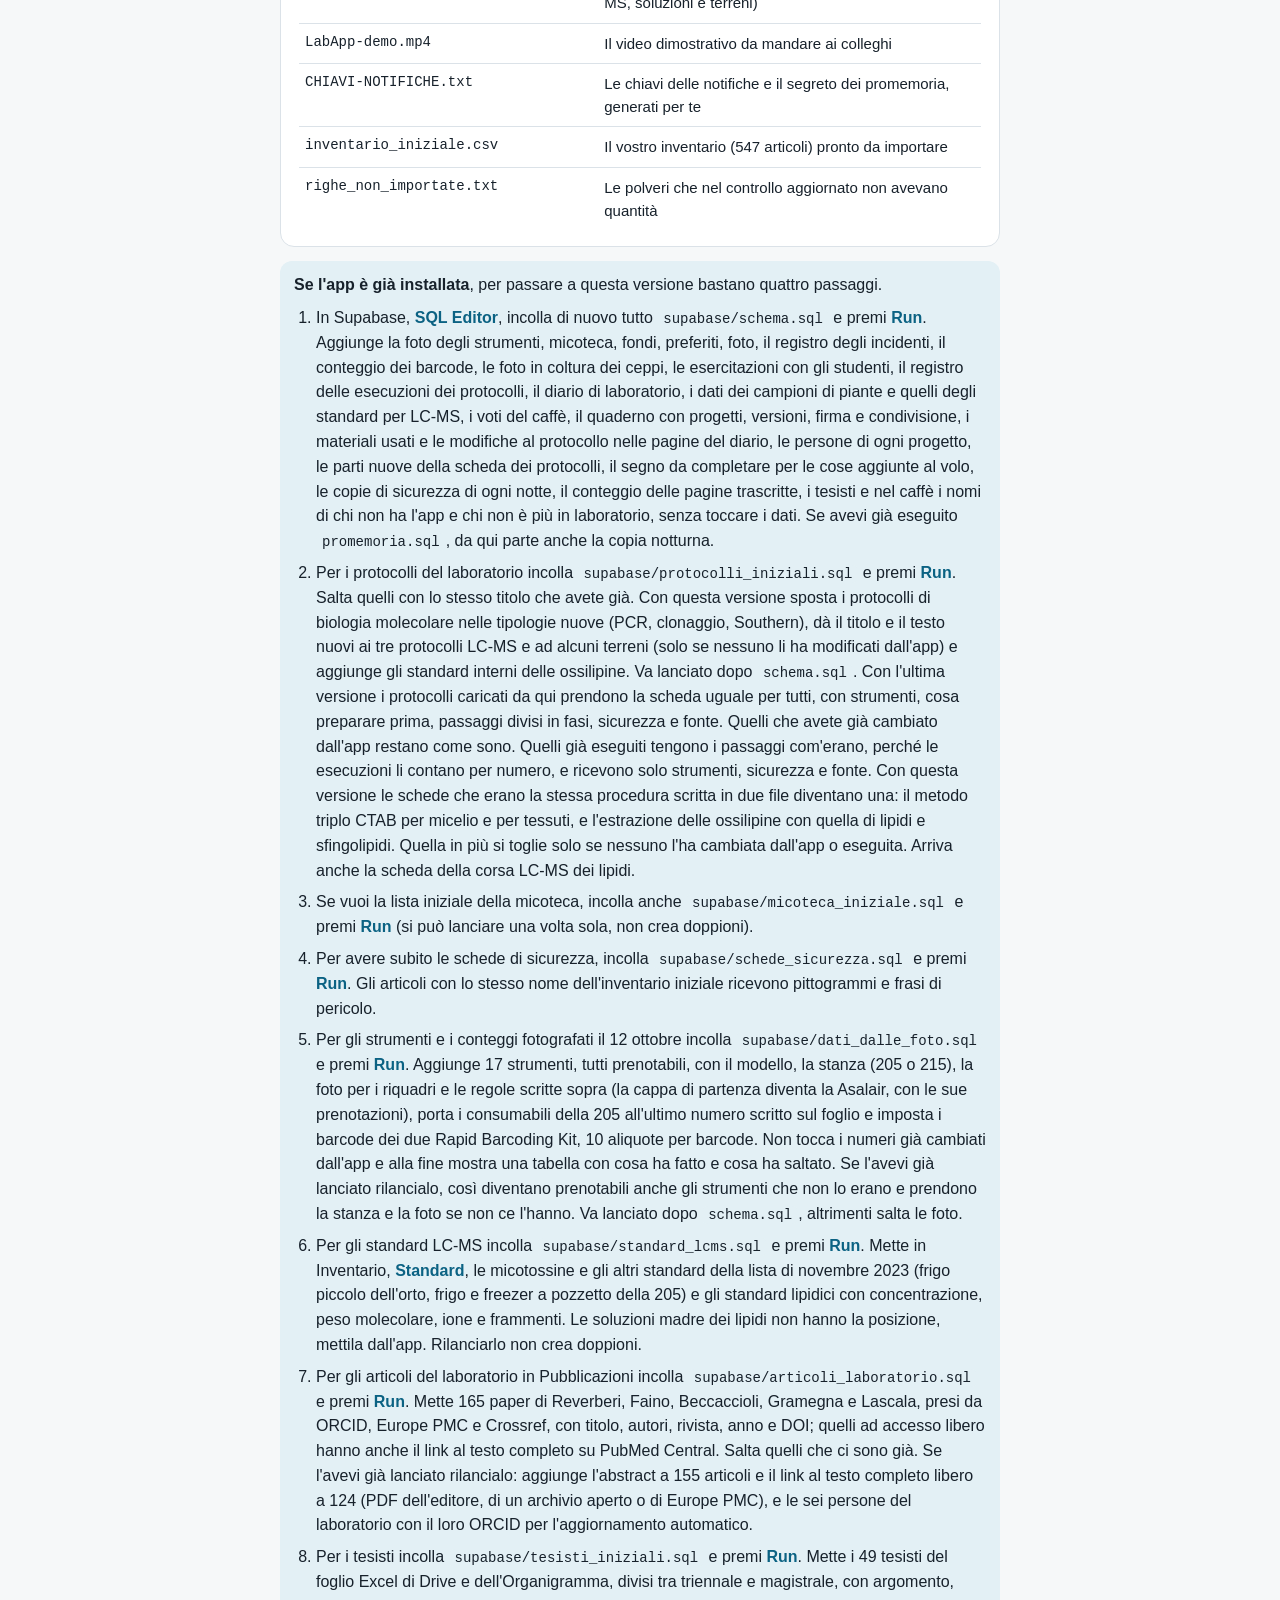
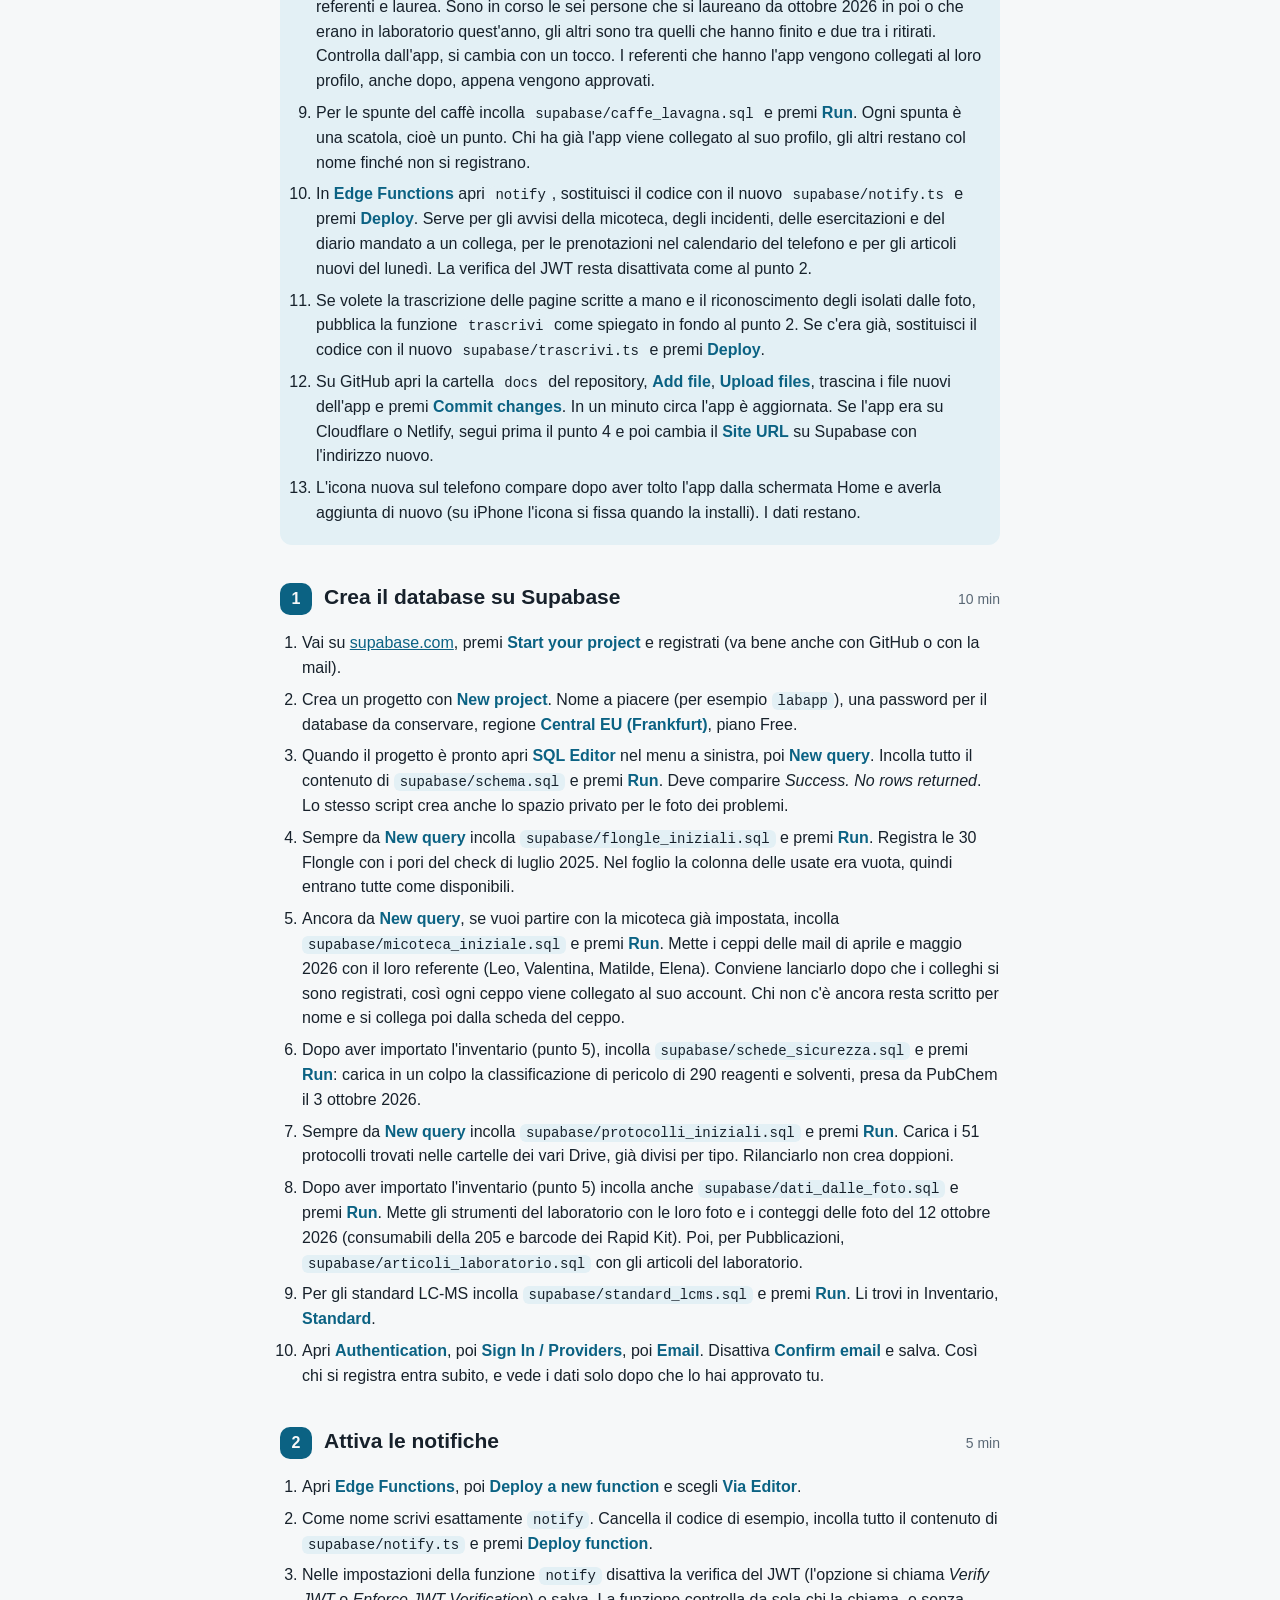
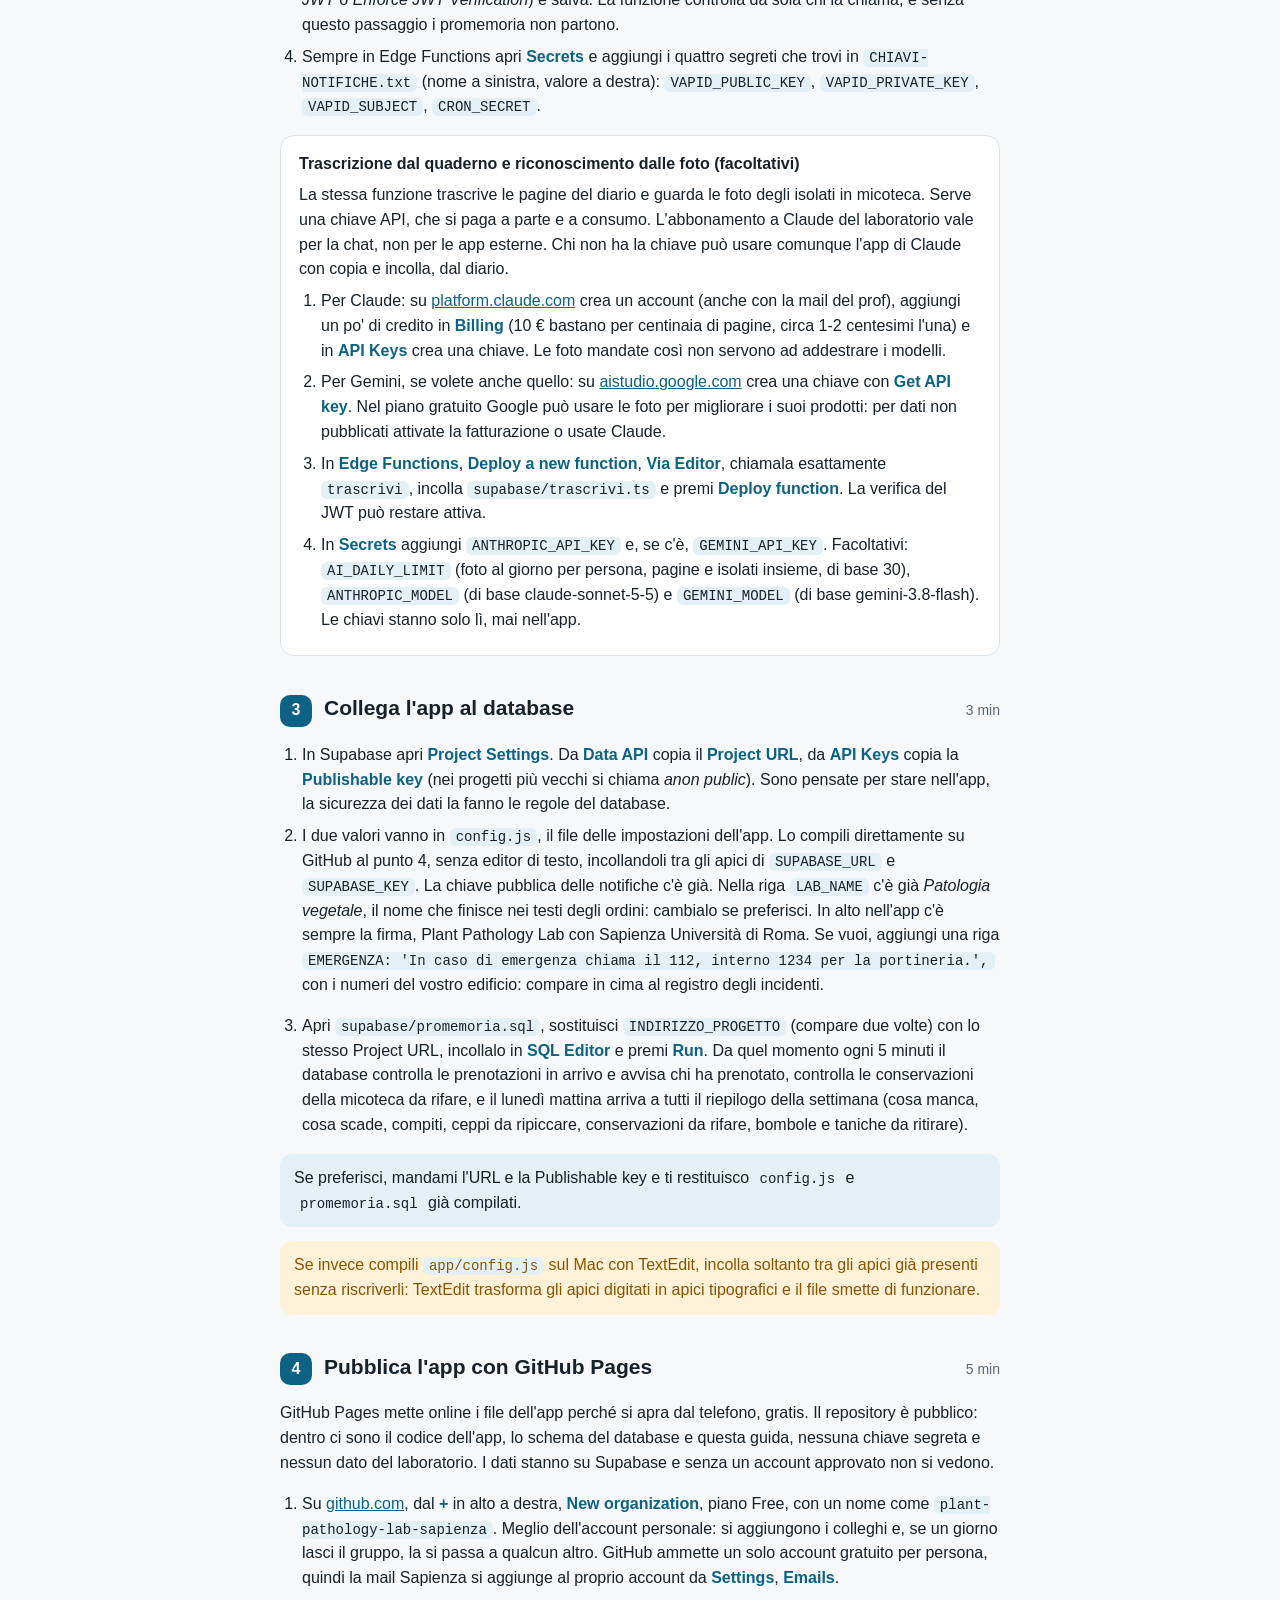
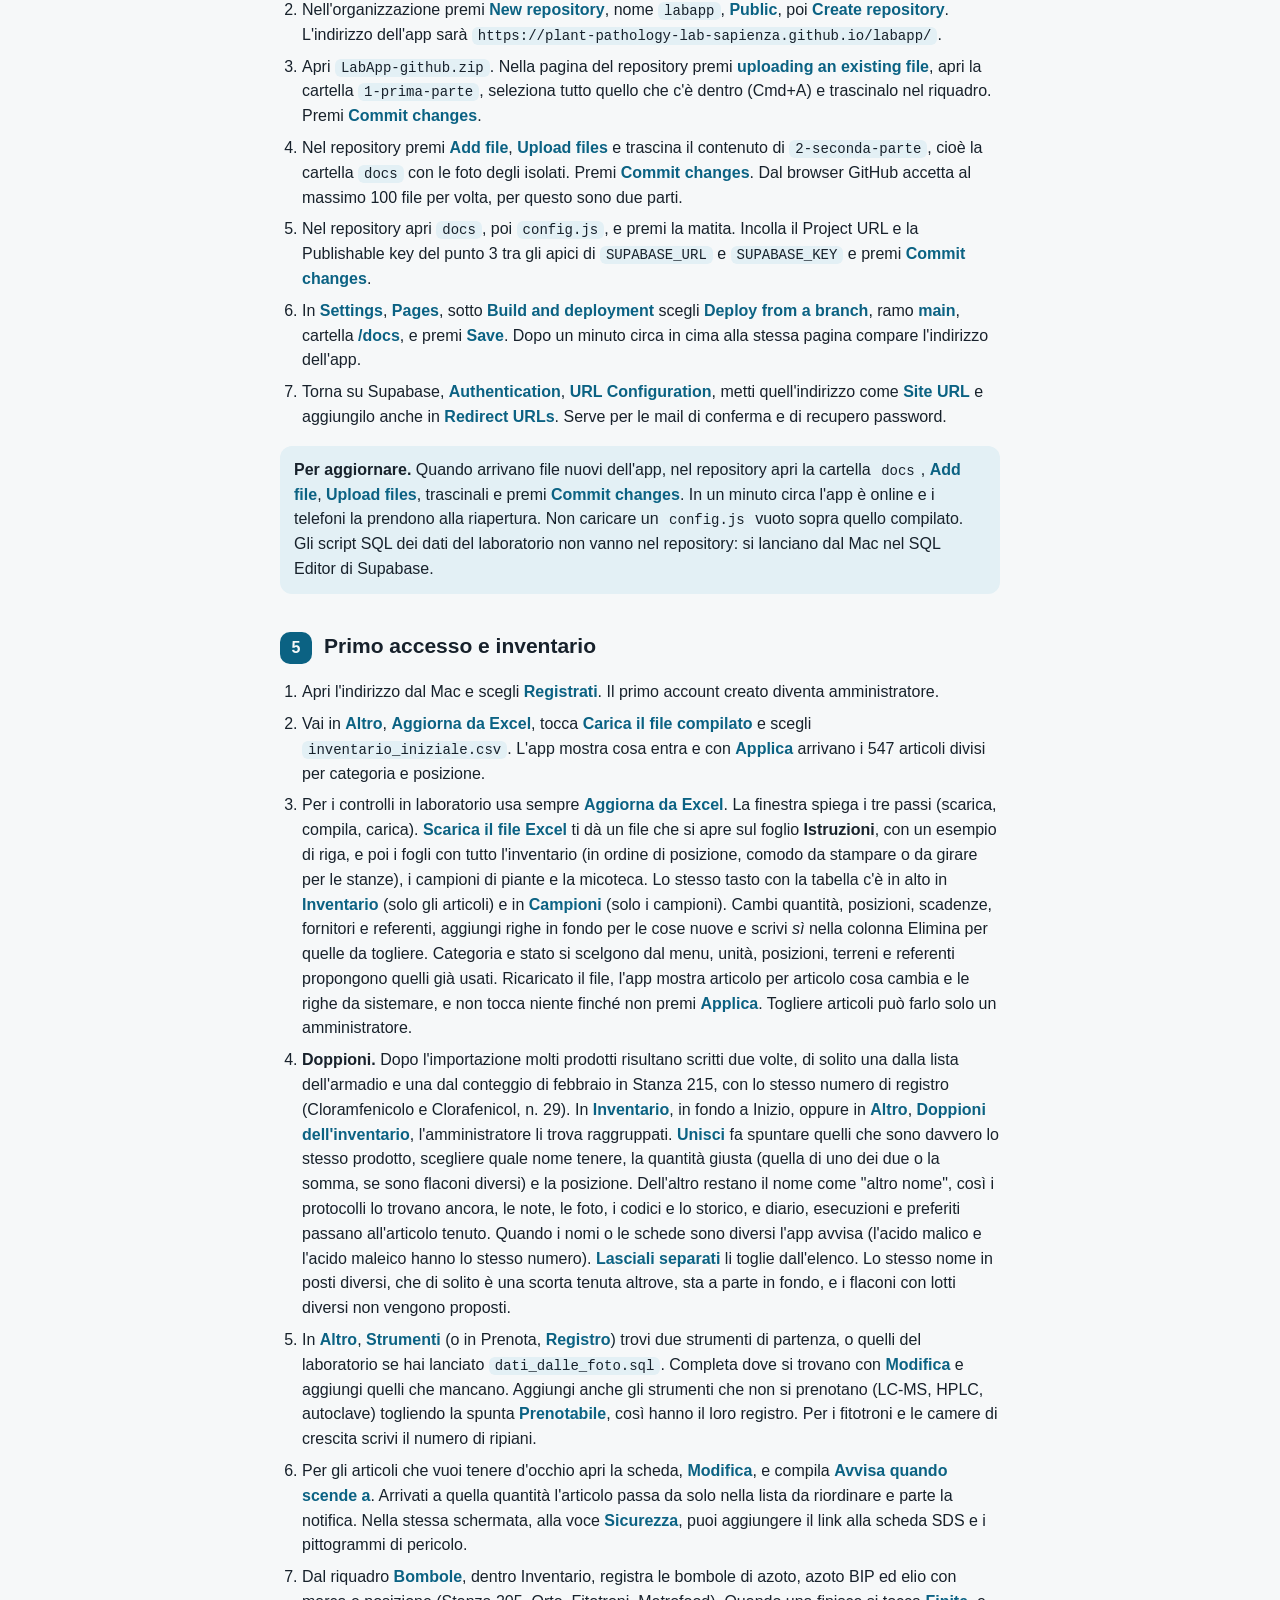
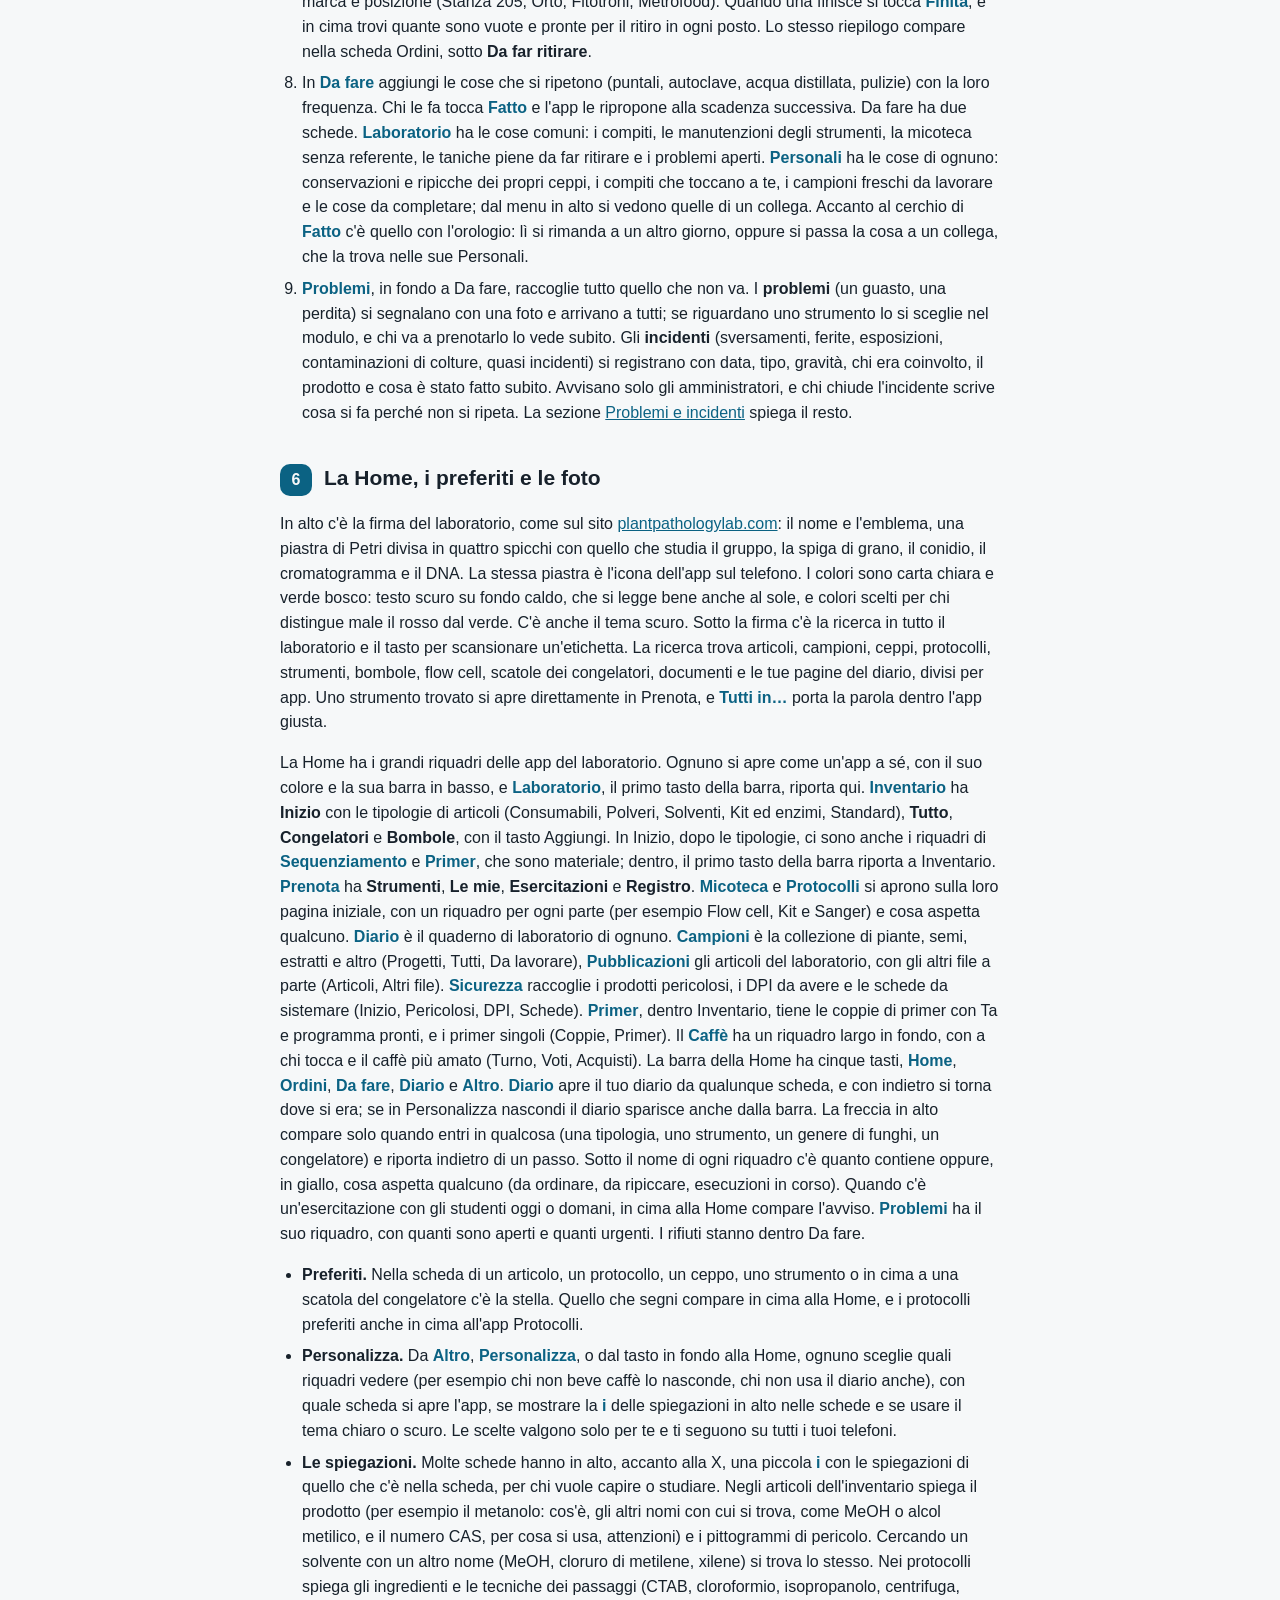
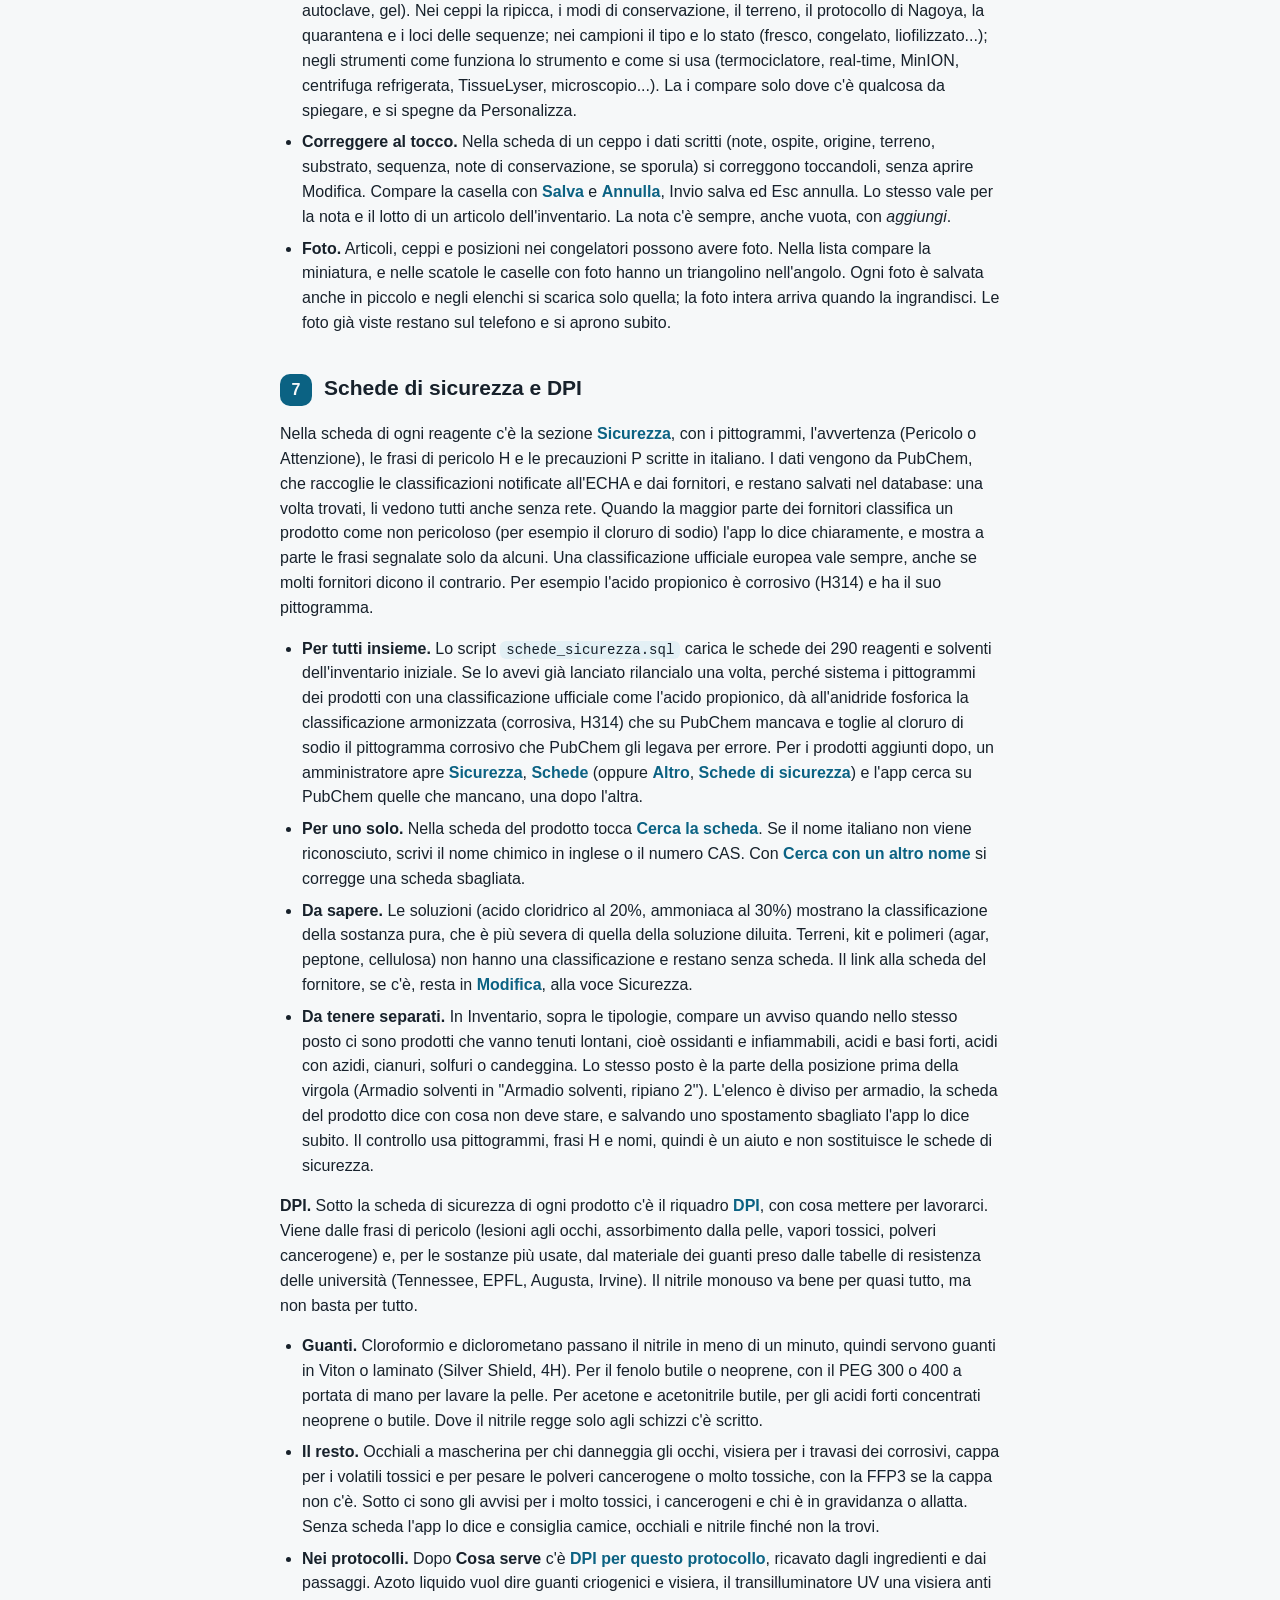
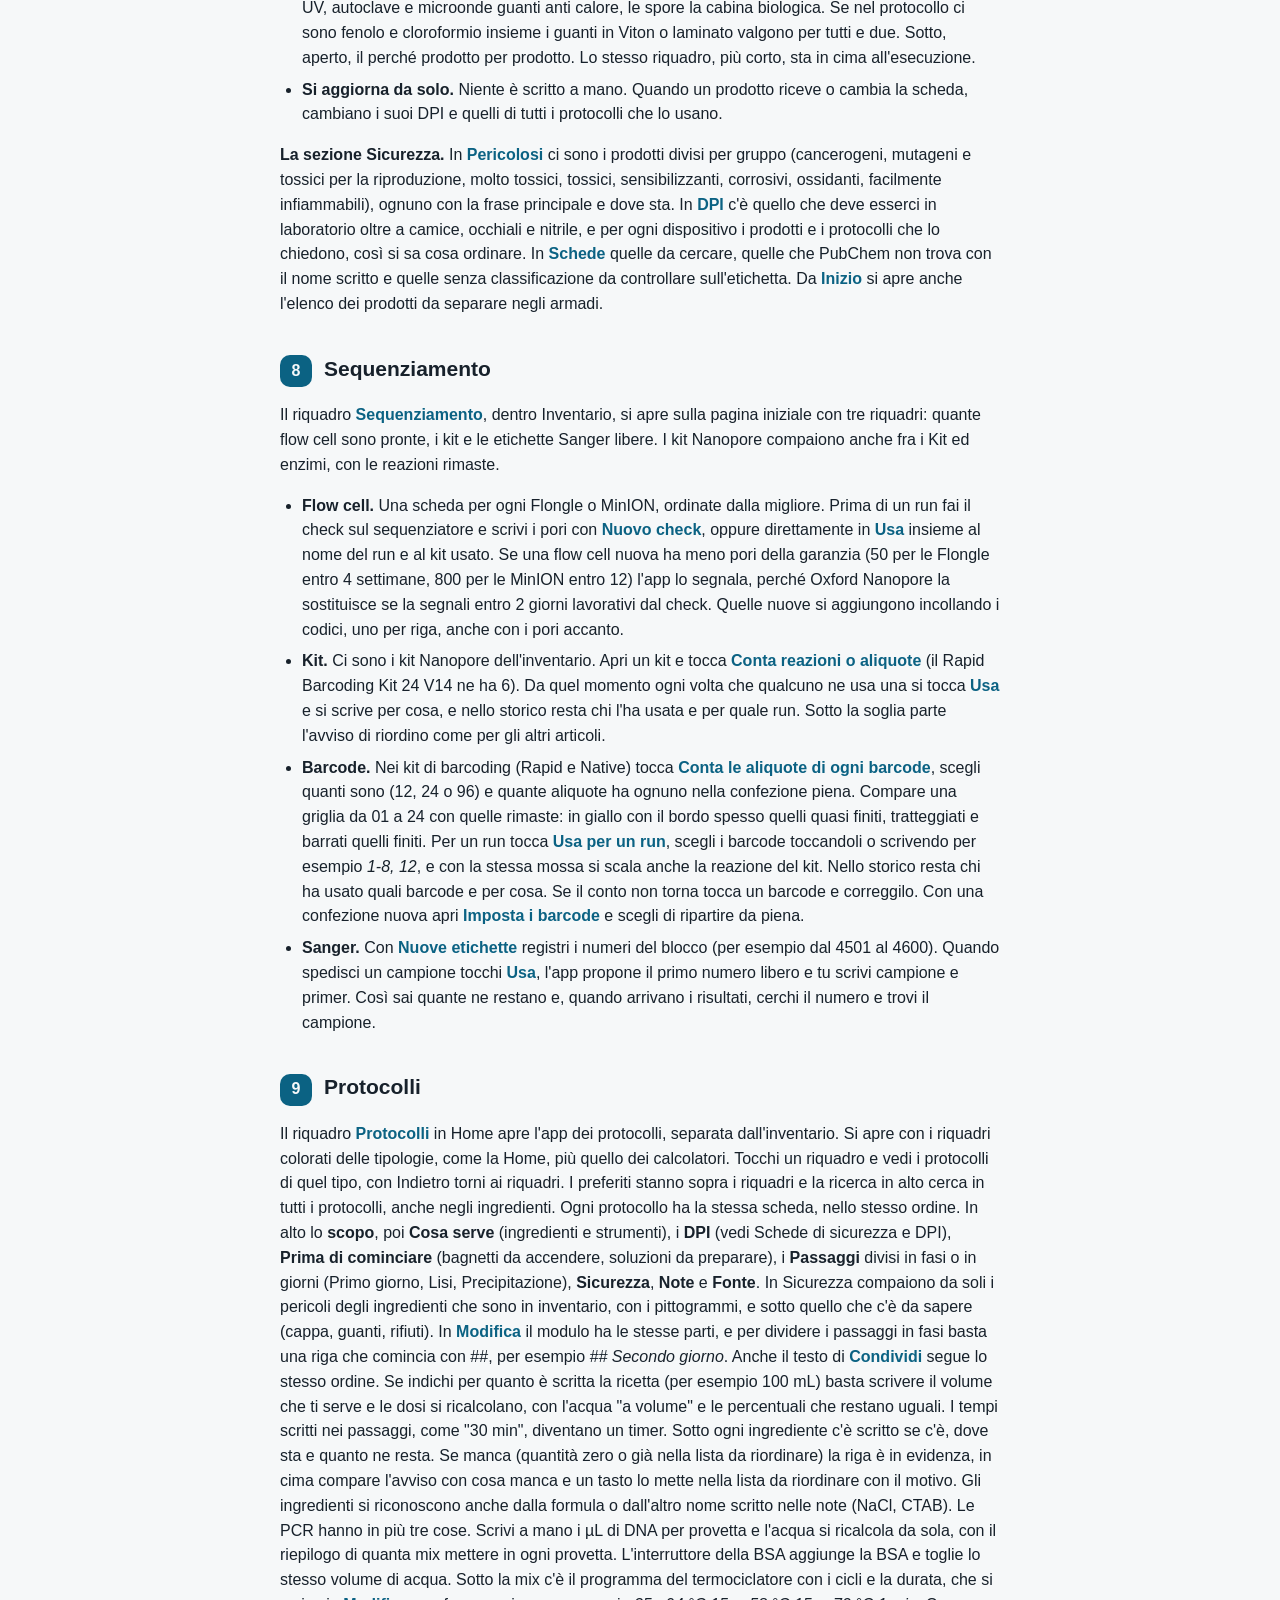
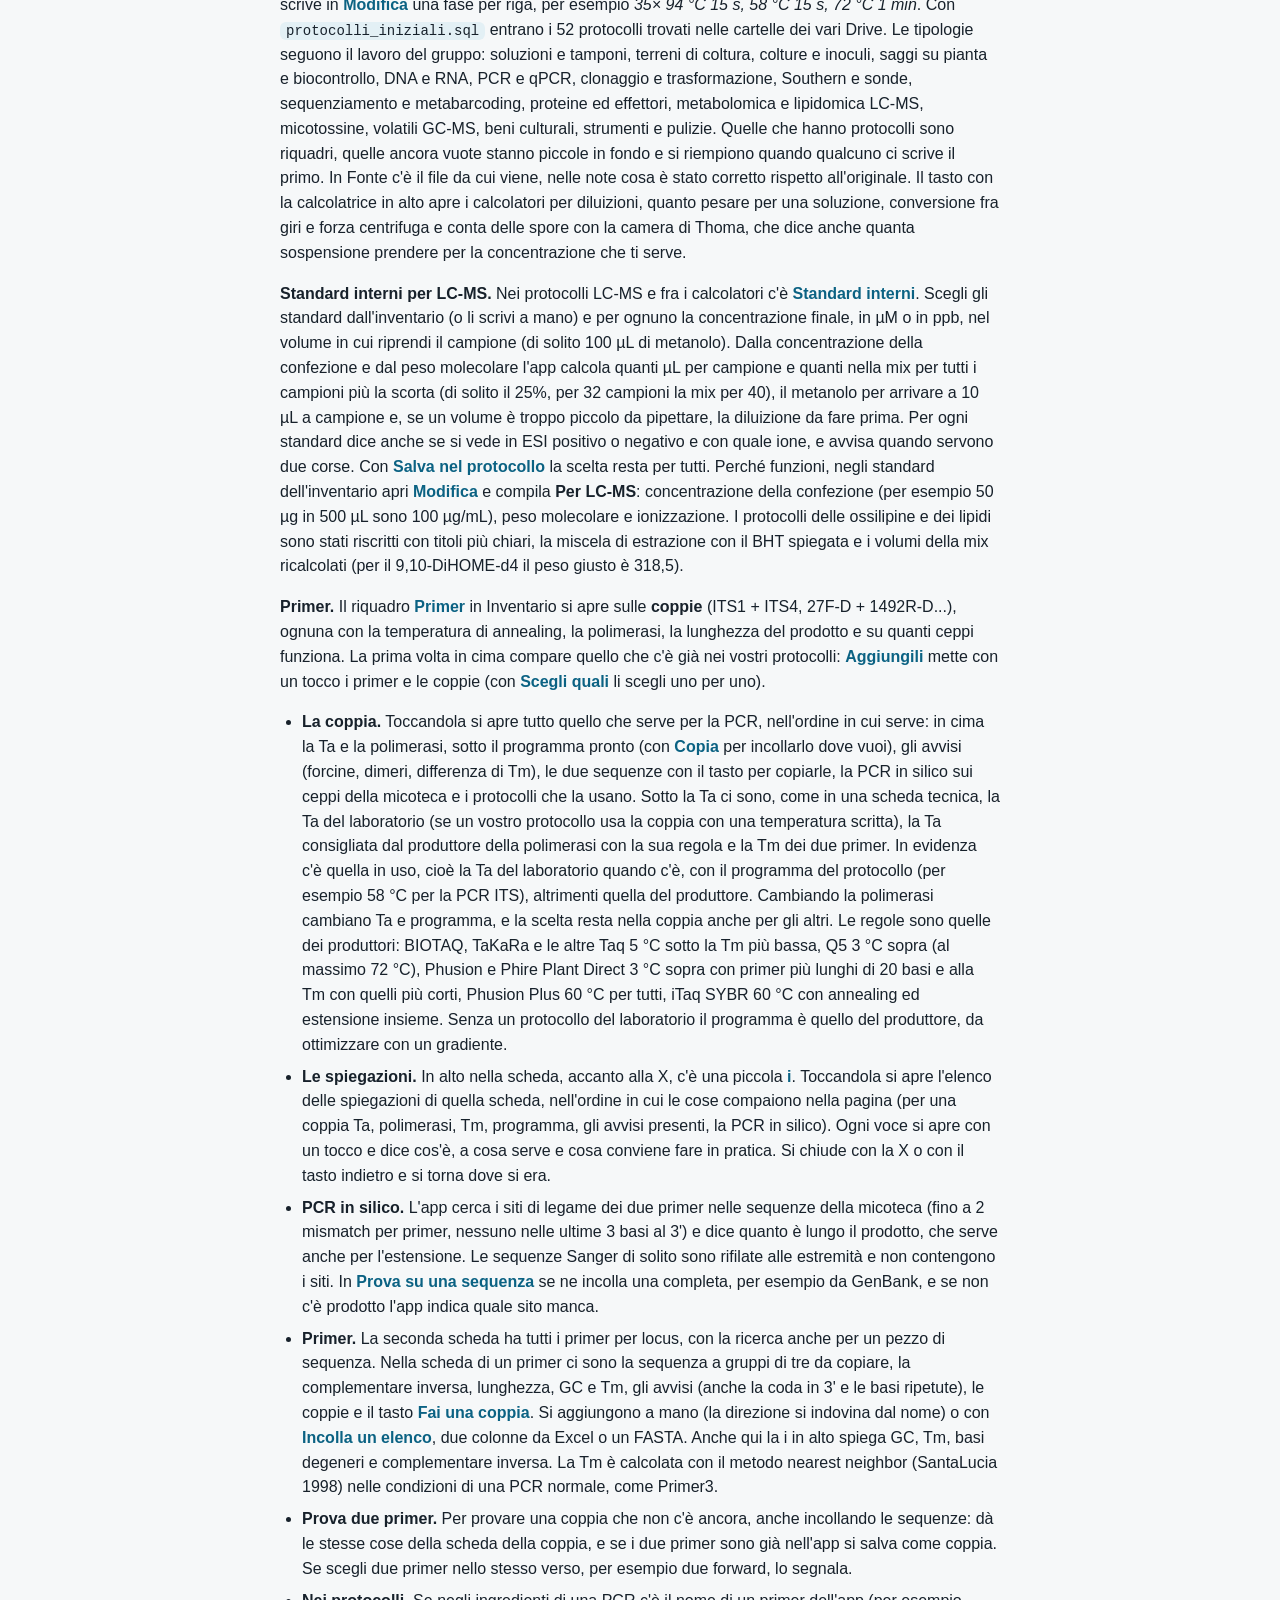
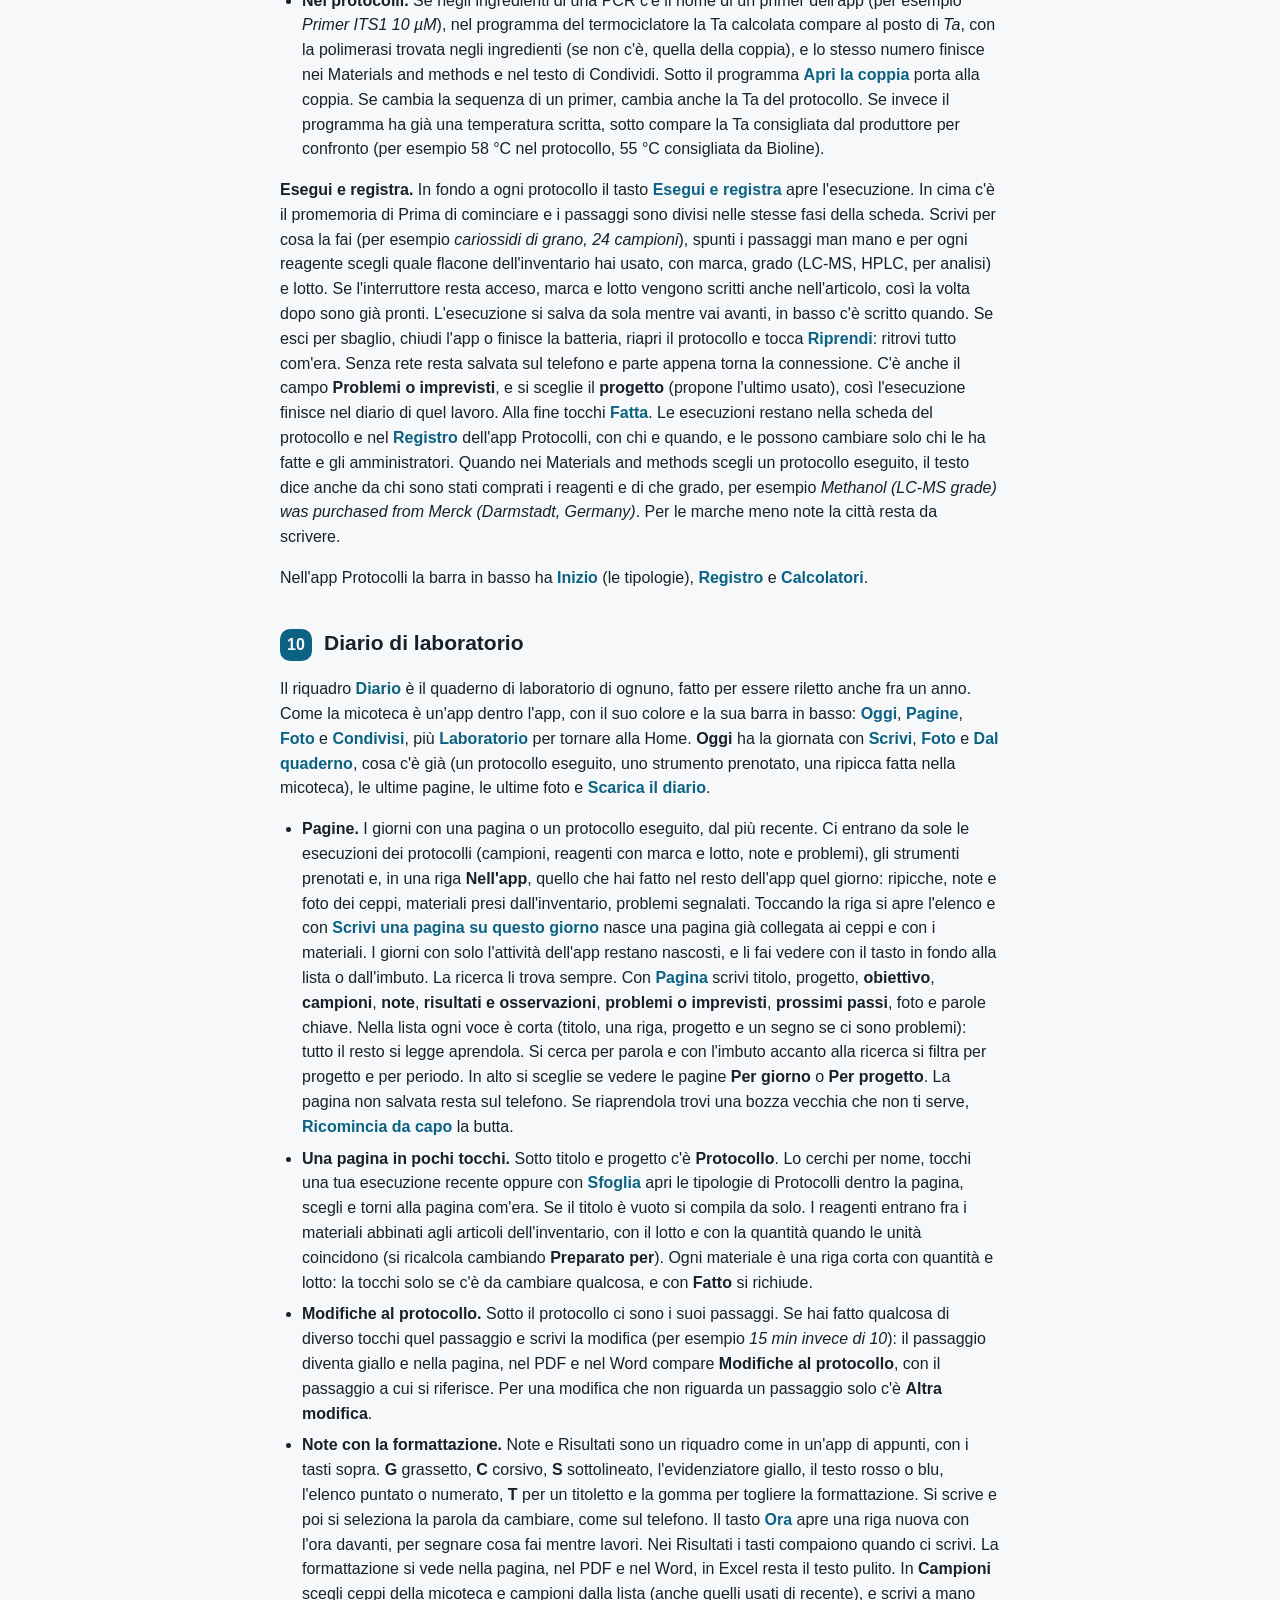
==== commit 1a438e89: "Aggiornamento" ====
--- a/GUIDA.html
+++ b/GUIDA.html
@@ -31,7 +31,7 @@
 <body>
 <main>
   <h1>Plant Pathology Lab</h1>
-  <p class="lead">L'app del Plant Pathology Laboratory della Sapienza (prima si chiamava LabApp). Inventario del laboratorio con le schede di sicurezza dentro l'app, collezione dei campioni di piante, micoteca (ceppi, foto delle piastre e delle spore messe a confronto nel tempo, conservazioni e avvisi quando vanno rifatte, materiali e metodi in inglese, tavole di foto, Excel e schede in PDF, riconoscimento degli isolati dalla piastra, dalle spore o da una foto), mappa dei congelatori con foto collegata agli articoli, bombole, taniche dei rifiuti, flow cell Nanopore, kit contati a reazioni con le aliquote di ogni barcode, etichette Sanger. Ordini divisi per fornitore e richieste con notifiche, prenotazione di strumenti e ripiani dei fitotroni, registro delle manutenzioni, compiti ricorrenti, problemi con foto e registro degli incidenti, i protocolli del laboratorio con le dosi che si ricalcolano, l'esecuzione passo passo che si salva da sola, il calcolatore degli standard interni per LC-MS, il quaderno di laboratorio di ognuno (progetti, foto, pagine firmate, PDF e Word, condivisione con il responsabile, trascrizione delle pagine scritte a mano), turni e voti del caffè, i tesisti con i referenti e fondi visibili solo ai responsabili. Ogni notte il server fa una copia di sicurezza di tutto. Ognuno può mettere i suoi preferiti e scegliere cosa vedere. Funziona anche dove non c'è rete. Si installa dal browser su Android e iPhone, senza store. Per metterla in funzione servono due account gratuiti e circa venticinque minuti.</p>
+  <p class="lead">L'app del Plant Pathology Laboratory della Sapienza (prima si chiamava LabApp). Inventario del laboratorio con le schede di sicurezza dentro l'app, collezione dei campioni di piante, micoteca (ceppi, foto delle piastre e delle spore messe a confronto nel tempo, conservazioni e avvisi quando vanno rifatte, materiali e metodi in inglese, tavole di foto, Excel e schede in PDF, riconoscimento degli isolati dalla piastra, dalle spore o da una foto), mappa dei congelatori con foto collegata agli articoli, bombole, taniche dei rifiuti, flow cell Nanopore, kit contati a reazioni con le aliquote di ogni barcode, etichette Sanger. Ordini divisi per fornitore e richieste con notifiche, prenotazione di strumenti e ripiani dei fitotroni, registro delle manutenzioni, compiti ricorrenti, problemi con foto e registro degli incidenti, i protocolli del laboratorio con le dosi che si ricalcolano, l'esecuzione passo passo che si salva da sola, il calcolatore degli standard interni per LC-MS, il quaderno di laboratorio di ognuno (progetti, foto, pagine firmate, PDF e Word, condivisione con il responsabile, trascrizione delle pagine scritte a mano), turni e voti del caffè e i tesisti con i referenti. Ogni notte il server fa una copia di sicurezza di tutto. Ognuno può mettere i suoi preferiti e scegliere cosa vedere. Funziona anche dove non c'è rete. Si installa dal browser su Android e iPhone, senza store. Per metterla in funzione servono due account gratuiti e circa venticinque minuti.</p>
 
   <div class="card">
     <b>Cosa c'è nella cartella</b>
@@ -146,7 +146,7 @@
 
   <h2><span class="n">6</span>La Home, i preferiti e le foto</h2>
   <p>In alto c'è la firma del laboratorio, come sul sito <a href="https://plantpathologylab.com/">plantpathologylab.com</a>: il nome e l'emblema, una piastra di Petri divisa in quattro spicchi con quello che studia il gruppo, la spiga di grano, il conidio, il cromatogramma e il DNA. La stessa piastra è l'icona dell'app sul telefono. I colori sono carta chiara e verde bosco: testo scuro su fondo caldo, che si legge bene anche al sole, e colori scelti per chi distingue male il rosso dal verde. C'è anche il tema scuro. Sotto la firma c'è la ricerca in tutto il laboratorio e il tasto per scansionare un'etichetta. La ricerca trova articoli, campioni, ceppi, protocolli, strumenti, bombole, flow cell, scatole dei congelatori, documenti e le tue pagine del diario, divisi per app. Uno strumento trovato si apre direttamente in Prenota, e <b class="ui">Tutti in…</b> porta la parola dentro l'app giusta.</p>
-  <p>La Home ha i grandi riquadri delle app del laboratorio. Ognuno si apre come un'app a sé, con il suo colore e la sua barra in basso, e <b class="ui">Laboratorio</b>, il primo tasto della barra, riporta qui. <b class="ui">Inventario</b> ha <b>Inizio</b> con le tipologie di articoli (Consumabili, Polveri, Solventi, Kit ed enzimi, Standard), <b>Tutto</b>, <b>Congelatori</b> e <b>Bombole</b>, con il tasto Aggiungi. In Inizio, dopo le tipologie, ci sono anche i riquadri di <b class="ui">Sequenziamento</b> e <b class="ui">Primer</b>, che sono materiale; dentro, il primo tasto della barra riporta a Inventario. <b class="ui">Prenota</b> ha <b>Strumenti</b>, <b>Le mie</b>, <b>Esercitazioni</b> e <b>Registro</b>. <b class="ui">Micoteca</b> e <b class="ui">Protocolli</b> si aprono sulla loro pagina iniziale, con un riquadro per ogni parte (per esempio Flow cell, Kit e Sanger) e cosa aspetta qualcuno. <b class="ui">Diario</b> è il quaderno di laboratorio di ognuno. <b class="ui">Campioni</b> è la collezione di piante, semi, estratti e altro (Progetti, Tutti, Da lavorare), <b class="ui">Pubblicazioni</b> gli articoli del laboratorio, con gli altri file a parte (Articoli, Altri file). <b class="ui">Sicurezza</b> raccoglie i prodotti pericolosi, i DPI da avere e le schede da sistemare (Inizio, Pericolosi, DPI, Schede). <b class="ui">Primer</b>, dentro Inventario, tiene le coppie di primer con Ta e programma pronti, e i primer singoli (Coppie, Primer). Il <b class="ui">Caffè</b> ha un riquadro largo in fondo, con a chi tocca e il caffè più amato (Turno, Voti, Acquisti). La barra della Home ha cinque tasti, <b class="ui">Home</b>, <b class="ui">Ordini</b>, <b class="ui">Da fare</b>, <b class="ui">Diario</b> e <b class="ui">Altro</b>. <b class="ui">Diario</b> apre il tuo diario da qualunque scheda, e con indietro si torna dove si era; se in Personalizza nascondi il diario sparisce anche dalla barra. La freccia in alto compare solo quando entri in qualcosa (una tipologia, uno strumento, un genere di funghi, un congelatore) e riporta indietro di un passo. Sotto il nome di ogni riquadro c'è quanto contiene oppure, in giallo, cosa aspetta qualcuno (da ordinare, da ripiccare, esecuzioni in corso). Quando c'è un'esercitazione con gli studenti oggi o domani, in cima alla Home compare l'avviso. Rifiuti e problemi stanno dentro Da fare.</p>
+  <p>La Home ha i grandi riquadri delle app del laboratorio. Ognuno si apre come un'app a sé, con il suo colore e la sua barra in basso, e <b class="ui">Laboratorio</b>, il primo tasto della barra, riporta qui. <b class="ui">Inventario</b> ha <b>Inizio</b> con le tipologie di articoli (Consumabili, Polveri, Solventi, Kit ed enzimi, Standard), <b>Tutto</b>, <b>Congelatori</b> e <b>Bombole</b>, con il tasto Aggiungi. In Inizio, dopo le tipologie, ci sono anche i riquadri di <b class="ui">Sequenziamento</b> e <b class="ui">Primer</b>, che sono materiale; dentro, il primo tasto della barra riporta a Inventario. <b class="ui">Prenota</b> ha <b>Strumenti</b>, <b>Le mie</b>, <b>Esercitazioni</b> e <b>Registro</b>. <b class="ui">Micoteca</b> e <b class="ui">Protocolli</b> si aprono sulla loro pagina iniziale, con un riquadro per ogni parte (per esempio Flow cell, Kit e Sanger) e cosa aspetta qualcuno. <b class="ui">Diario</b> è il quaderno di laboratorio di ognuno. <b class="ui">Campioni</b> è la collezione di piante, semi, estratti e altro (Progetti, Tutti, Da lavorare), <b class="ui">Pubblicazioni</b> gli articoli del laboratorio, con gli altri file a parte (Articoli, Altri file). <b class="ui">Sicurezza</b> raccoglie i prodotti pericolosi, i DPI da avere e le schede da sistemare (Inizio, Pericolosi, DPI, Schede). <b class="ui">Primer</b>, dentro Inventario, tiene le coppie di primer con Ta e programma pronti, e i primer singoli (Coppie, Primer). Il <b class="ui">Caffè</b> ha un riquadro largo in fondo, con a chi tocca e il caffè più amato (Turno, Voti, Acquisti). La barra della Home ha cinque tasti, <b class="ui">Home</b>, <b class="ui">Ordini</b>, <b class="ui">Da fare</b>, <b class="ui">Diario</b> e <b class="ui">Altro</b>. <b class="ui">Diario</b> apre il tuo diario da qualunque scheda, e con indietro si torna dove si era; se in Personalizza nascondi il diario sparisce anche dalla barra. La freccia in alto compare solo quando entri in qualcosa (una tipologia, uno strumento, un genere di funghi, un congelatore) e riporta indietro di un passo. Sotto il nome di ogni riquadro c'è quanto contiene oppure, in giallo, cosa aspetta qualcuno (da ordinare, da ripiccare, esecuzioni in corso). Quando c'è un'esercitazione con gli studenti oggi o domani, in cima alla Home compare l'avviso. <b class="ui">Problemi</b> ha il suo riquadro, con quanti sono aperti e quanti urgenti. I rifiuti stanno dentro Da fare.</p>
   <ul>
     <li><b>Preferiti.</b> Nella scheda di un articolo, un protocollo, un ceppo, uno strumento o in cima a una scatola del congelatore c'è la stella. Quello che segni compare in cima alla Home, e i protocolli preferiti anche in cima all'app Protocolli.</li>
     <li><b>Personalizza.</b> Da <b class="ui">Altro</b>, <b class="ui">Personalizza</b>, o dal tasto in fondo alla Home, ognuno sceglie quali riquadri vedere (per esempio chi non beve caffè lo nasconde, chi non usa il diario anche), con quale scheda si apre l'app, se mostrare la <b class="ui">i</b> delle spiegazioni in alto nelle schede e se usare il tema chiaro o scuro. Le scelte valgono solo per te e ti seguono su tutti i tuoi telefoni.</li>
@@ -264,10 +264,10 @@
   <p>I <b class="ui">Rifiuti</b> si raggiungono da Da fare e funzionano come le bombole. Ogni tanica è in uso, piena o ritirata, e quelle piene da ritirare compaiono per stanza in Da fare e nella scheda Ordini. Se uno strumento ha un problema aperto, il suo riquadro in Prenota e la sua scheda lo mostrano, e quando il problema viene risolto resta scritto nel registro dello strumento.</p>
 
   <h2><span class="n">13</span>Ordini</h2>
-  <p>La scheda <b class="ui">Ordini</b> ha tre parti. <b>Da ordinare</b> raccoglie gli articoli sotto scorta o segnalati e le richieste di prodotti nuovi (con l'etichetta <i>nuovo</i>), divisi per fornitore: accanto a ogni fornitore <b class="ui">Prepara l'ordine</b> dà il testo da mandare per mail, il file per Excel, il tasto per segnare tutto come ordinato e, per chi gestisce i fondi, <b class="ui">Spesa su un fondo</b>. Il tasto in alto prepara l'ordine completo. Ogni riga ha un solo tasto, <b class="ui">Ordinato</b>, e toccando il nome si apre la scheda. <b>In arrivo</b> elenca quello che è stato ordinato, sempre per fornitore, con il tasto <b class="ui">Arrivato</b>: per gli articoli l'app chiede la quantità nuova. <b>Da far ritirare</b> mostra le bombole vuote e le taniche piene per stanza. In fondo, <b>Arrivati negli ultimi 30 giorni</b> tiene lo storico. Chiunque può fare una <b class="ui">Richiesta</b> per un prodotto nuovo con codice, fornitore, quantità e prezzo.</p>
+  <p>La scheda <b class="ui">Ordini</b> ha tre parti. <b>Da ordinare</b> raccoglie gli articoli sotto scorta o segnalati e le richieste di prodotti nuovi (con l'etichetta <i>nuovo</i>), divisi per fornitore: accanto a ogni fornitore <b class="ui">Prepara l'ordine</b> dà il testo da mandare per mail, il file per Excel e il tasto per segnare tutto come ordinato. Il tasto in alto prepara l'ordine completo. Ogni riga ha un solo tasto, <b class="ui">Ordinato</b>, e toccando il nome si apre la scheda. <b>In arrivo</b> elenca quello che è stato ordinato, sempre per fornitore, con il tasto <b class="ui">Arrivato</b>: per gli articoli l'app chiede la quantità nuova. <b>Da far ritirare</b> mostra le bombole vuote e le taniche piene per stanza. In fondo, <b>Arrivati negli ultimi 30 giorni</b> tiene lo storico. Chiunque può fare una <b class="ui">Richiesta</b> per un prodotto nuovo con codice, fornitore, quantità e prezzo.</p>
 
   <h2 id="problemi"><span class="n">14</span>Problemi e incidenti</h2>
-  <p>In fondo a <b class="ui">Da fare</b> c'è la sezione <b>Problemi</b> con quelli aperti; il collegamento accanto al titolo apre la sezione completa, dove si passa tra <b>Problemi</b> e <b>Incidenti</b> con i due tasti in alto.</p>
+  <p>Dalla Home si entra con il riquadro <b class="ui">Problemi</b>, che mostra quanti sono aperti. Dentro si passa tra <b>Problemi</b> e <b>Incidenti</b> con i due tasti in alto. Quelli aperti compaiono anche in fondo a <b class="ui">Da fare</b>.</p>
   <ul>
     <li><b>Problemi.</b> Un guasto, una perdita, qualcosa che non funziona. Si segnala con <b class="ui">Segnala</b>: titolo, foto, dove, urgenza e, se c'entra uno strumento, quale. Arriva una notifica a tutti. Chi lo prende in carico tocca <b class="ui">Me ne occupo io</b>, chi lo sistema <b class="ui">Risolto</b> scrivendo com'è stato risolto. Un problema su uno strumento compare nel suo riquadro in Prenota (<i>problema segnalato</i>) e sopra il suo calendario, e quando è risolto finisce nel registro dello strumento alla voce Guasto.</li>
     <li><b>Incidenti.</b> Il registro di sicurezza del laboratorio: sversamenti, ferite o tagli, esposizioni o inalazioni, ustioni, contaminazioni di colture, guasti con rischio e quasi incidenti (quando è andata bene per poco). Con <b class="ui">Registra</b> si scrive cosa è successo in breve, quando, dove, chi era coinvolto, il prodotto o reagente (scelto dall'inventario), la gravità (lieve, media, grave), cosa è stato fatto subito e, se serve, come è successo. La notifica arriva solo agli amministratori. Nella scheda dell'incidente compaiono i pittogrammi e le frasi di primo soccorso della scheda di sicurezza del prodotto. Chi verifica tocca <b class="ui">Lo verifico io</b> e poi <b class="ui">Chiudi</b>, scrivendo cosa si fa perché non si ripeta. Gli amministratori scaricano tutto il registro, anche gli incidenti chiusi da tempo, con il tasto in alto: è un file per Excel da conservare.</li>
@@ -275,13 +275,7 @@
   </ul>
 
   <h2><span class="n">15</span>Fondi</h2>
-  <p>In <b class="ui">Altro</b>, <b class="ui">Fondi e spese</b> si tiene il conto di quanto resta da spendere su ogni fondo. Ogni fondo ha nome, budget, codice o CUP e la data entro cui va speso. Le spese si segnano con importo (IVA inclusa), data, cosa e fornitore, e l'app mostra subito spesi, rimasti e la percentuale. Il tasto <b class="ui">Esporta</b> scarica l'elenco per Excel.</p>
-  <ul>
-    <li><b>Chi li vede.</b> Ogni fondo lo vedono solo i suoi responsabili. Il blocco è nel database, quindi nemmeno gli amministratori dell'app vedono le cifre se non sono responsabili. Chi crea un fondo ne diventa responsabile e dalla scheda del fondo aggiunge gli altri. Per tutti gli altri la voce Fondi non compare proprio.</li>
-    <li><b>Sblocco.</b> Per aprire i fondi l'app chiede la password dell'account. Dopo il primo accesso propone di usare Face ID o l'impronta su quel telefono. Quando esci dall'app o la metti in secondo piano i fondi si richiudono. Le cifre non vengono salvate sul telefono.</li>
-    <li><b>Dagli ordini.</b> Quando un responsabile passa una richiesta d'ordine a <b class="ui">Ordinata</b> compare <b class="ui">Segna la spesa</b>, con prodotto, prezzo e fornitore già compilati. Per un ordine intero si usa <b class="ui">Dall'ordine</b> nel fondo, oppure <b class="ui">Spesa su un fondo</b> accanto al fornitore in "Prepara l'ordine": si scelgono le voci, si completano i prezzi che mancano, e viene scalato il totale in una spesa sola, con dentro l'elenco degli articoli. Le voci scelte passano anche a ordinate.</li>
-    <li><b>Movimenti.</b> La scheda del fondo è come un estratto conto: le spese mese per mese in un grafico, i movimenti raggruppati per mese con il totale e quanto restava dopo ciascuno, e <b class="ui">Esporta</b> per Excel.</li>
-  </ul>
+  <p>Per ora i fondi sono nascosti, perché in laboratorio non si usano. Quello che era già segnato resta nel database e si possono riaccendere quando servono.</p>
 
   <p>In <b class="ui">Altro</b>, <b class="ui">Consumi</b> c'è lo storico di cosa si usa di più: i prelievi mese per mese e la classifica degli articoli più presi (quante volte e quanto), per un mese, tre mesi o un anno. Lo vedono tutti, serve per capire cosa tenere di scorta.</p>
 
@@ -345,7 +339,6 @@
     <li>Quando arriva un <code>schema.sql</code> nuovo incollalo di nuovo in <b class="ui">SQL Editor</b> e premi <b class="ui">Run</b>. Aggiunge le parti nuove e lascia i dati come sono, quindi si può rieseguire senza paura.</li>
     <li>Le foto (problemi, incidenti, articoli, campioni, ceppi, congelatori) vengono ridotte prima dell'invio (circa 300 KB l'una). Ognuna ha anche una miniatura molto più leggera, che è quella degli elenchi. Il piano gratuito ha 1 GB per foto e documenti, 500 MB di database e 5 GB di traffico al mese. In <b class="ui">Altro</b>, <b class="ui">Spazio usato</b>, l'amministratore vede a che punto siete, e sopra l'80% compare l'avviso. Per i paper conviene salvare il DOI invece del PDF.</li>
     <li>I promemoria delle prenotazioni, le notifiche dei nuovi problemi e degli incidenti, gli avvisi della micoteca e quelli del diario condiviso arrivano solo a chi ha attivato le notifiche da <b class="ui">Altro</b>.</li>
-    <li>Face ID e impronta per i fondi funzionano sui telefoni recenti con lo sblocco biometrico attivo. Se un telefono non lo permette, l'app non lo propone e resta la password.</li>
   </ul>
 </main>
 </body>
